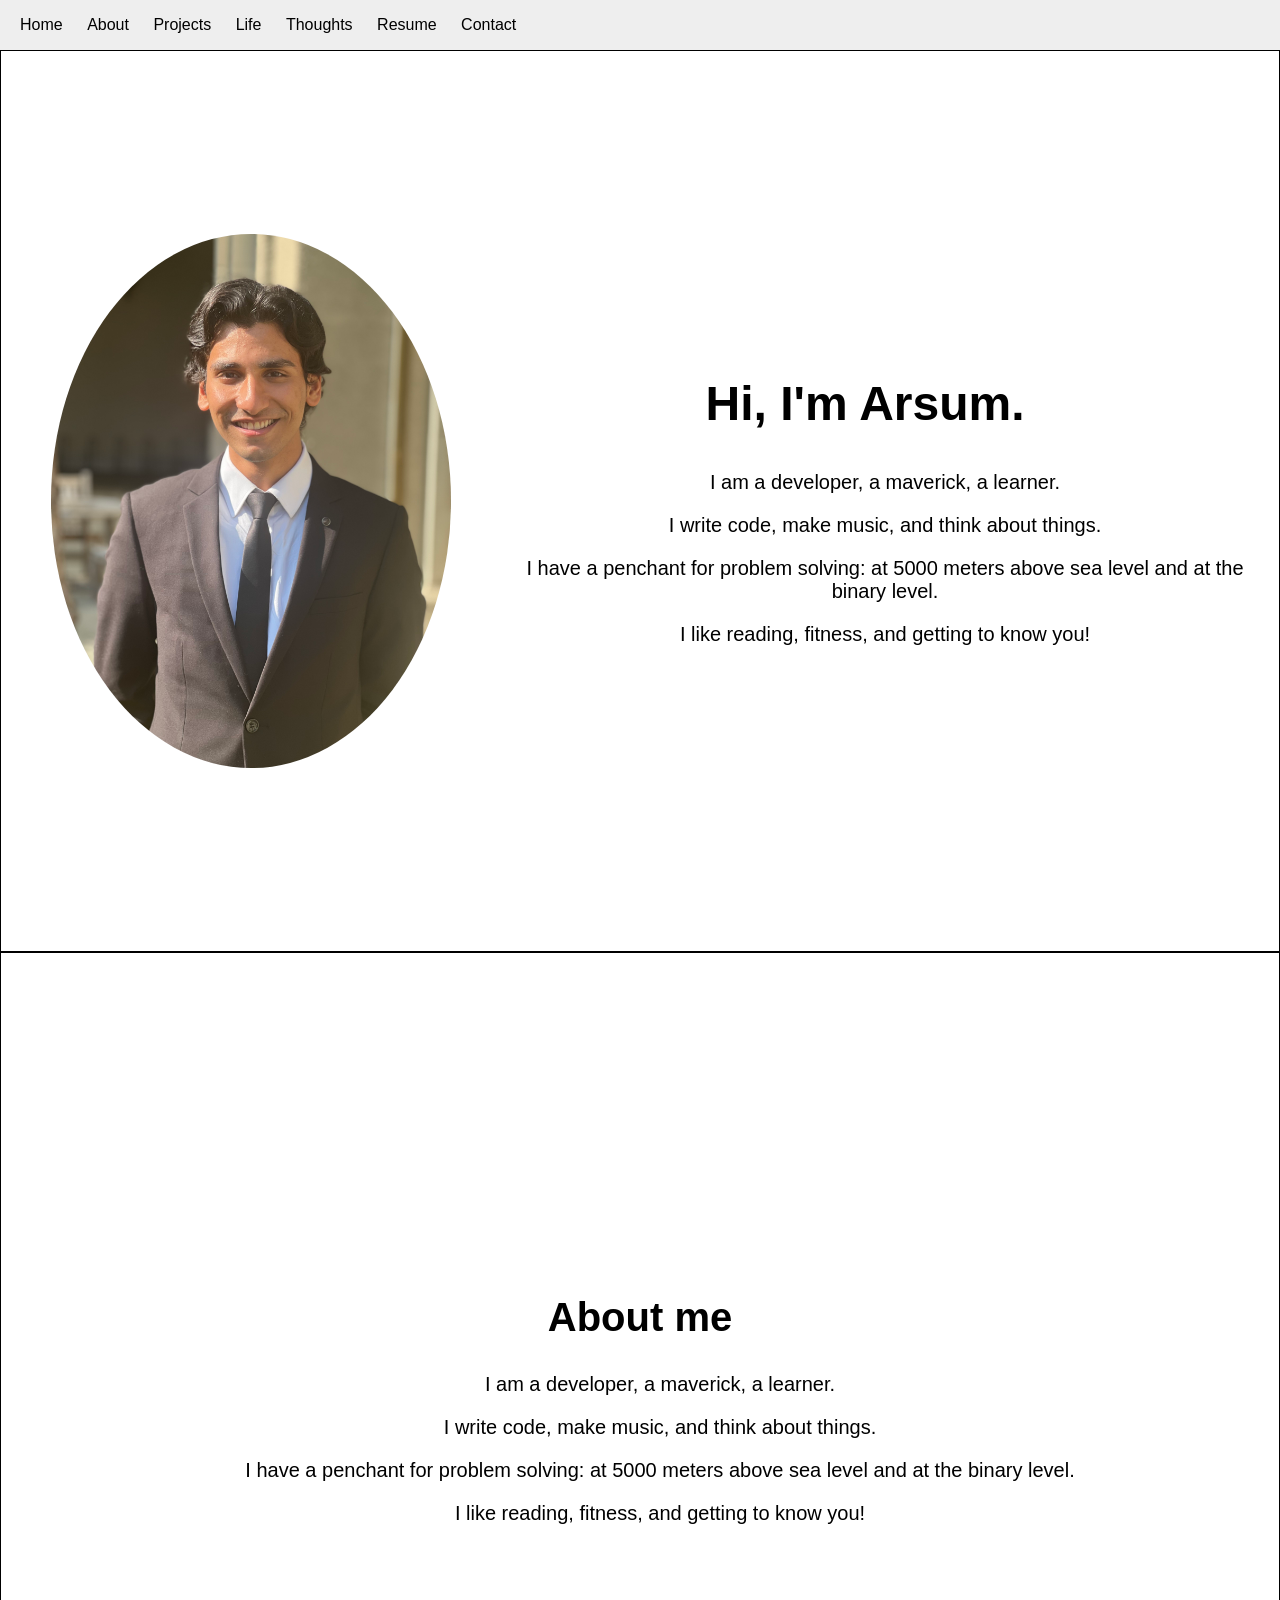
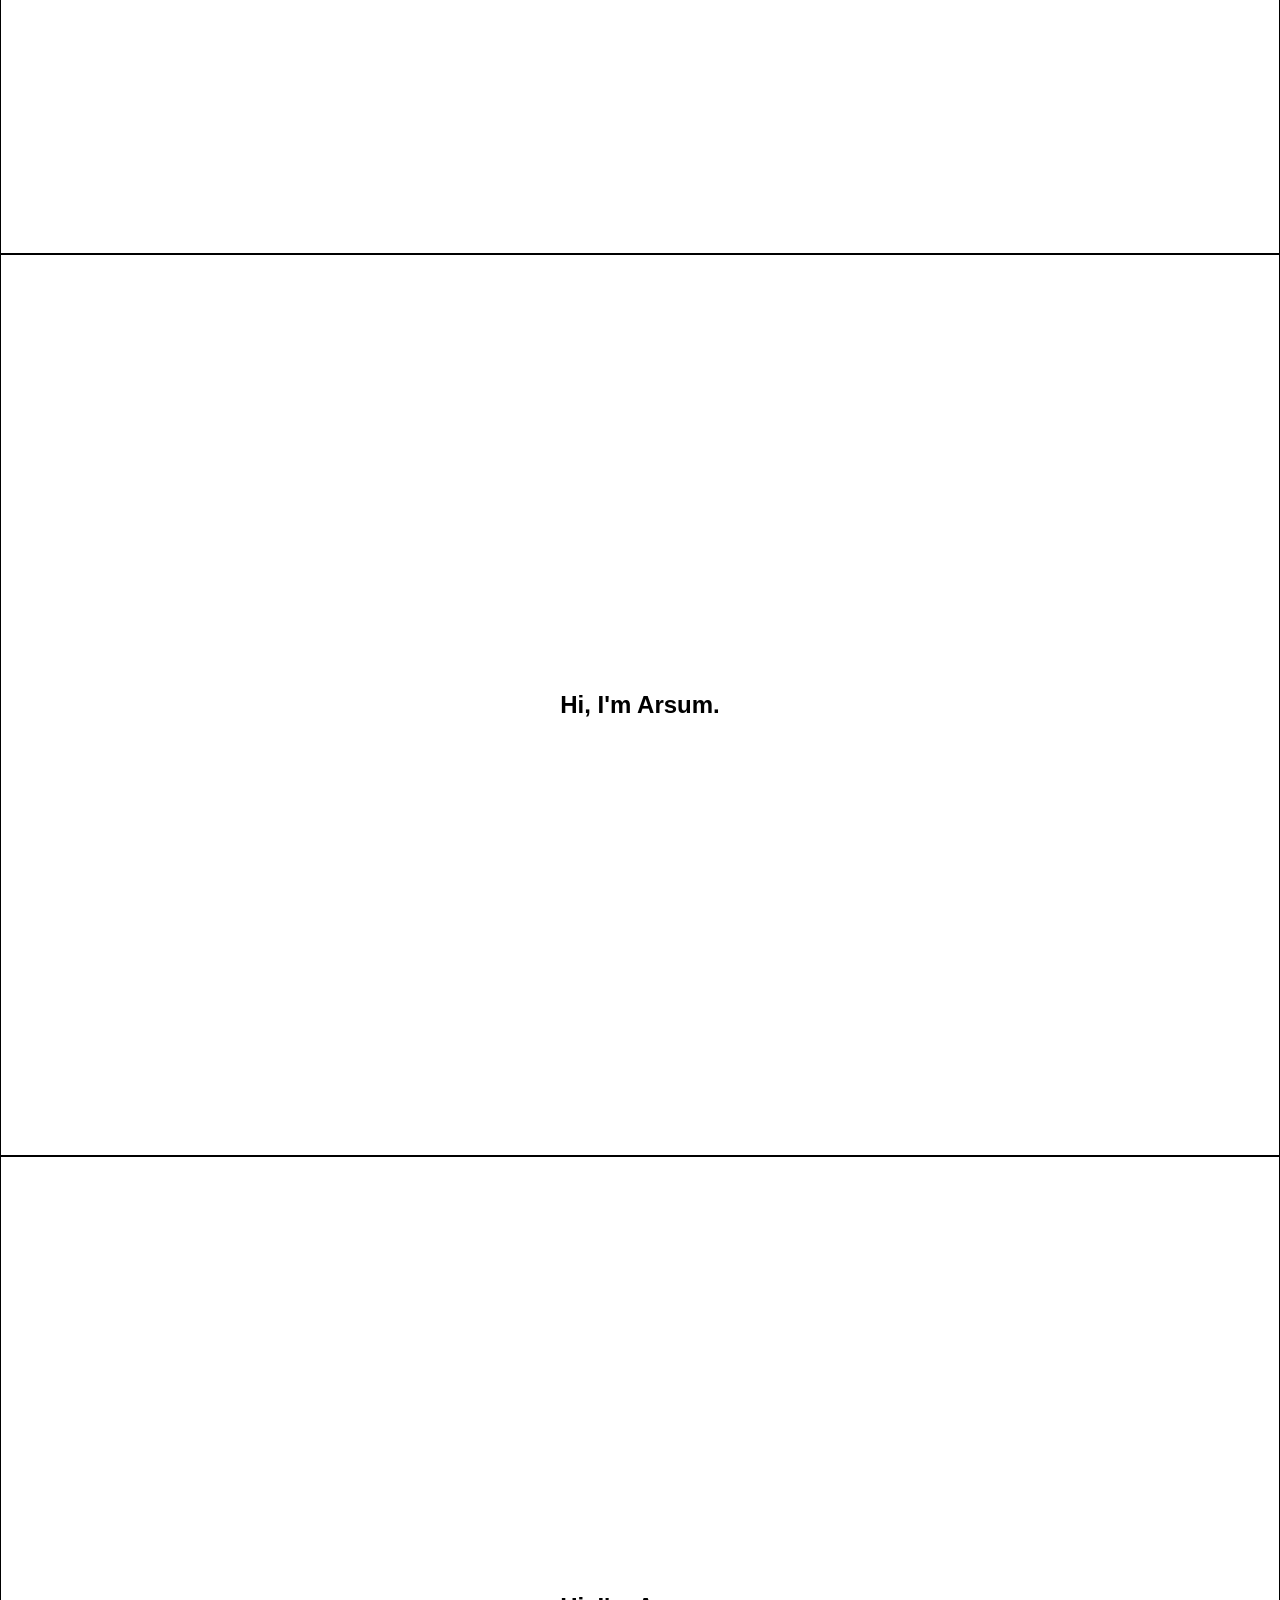
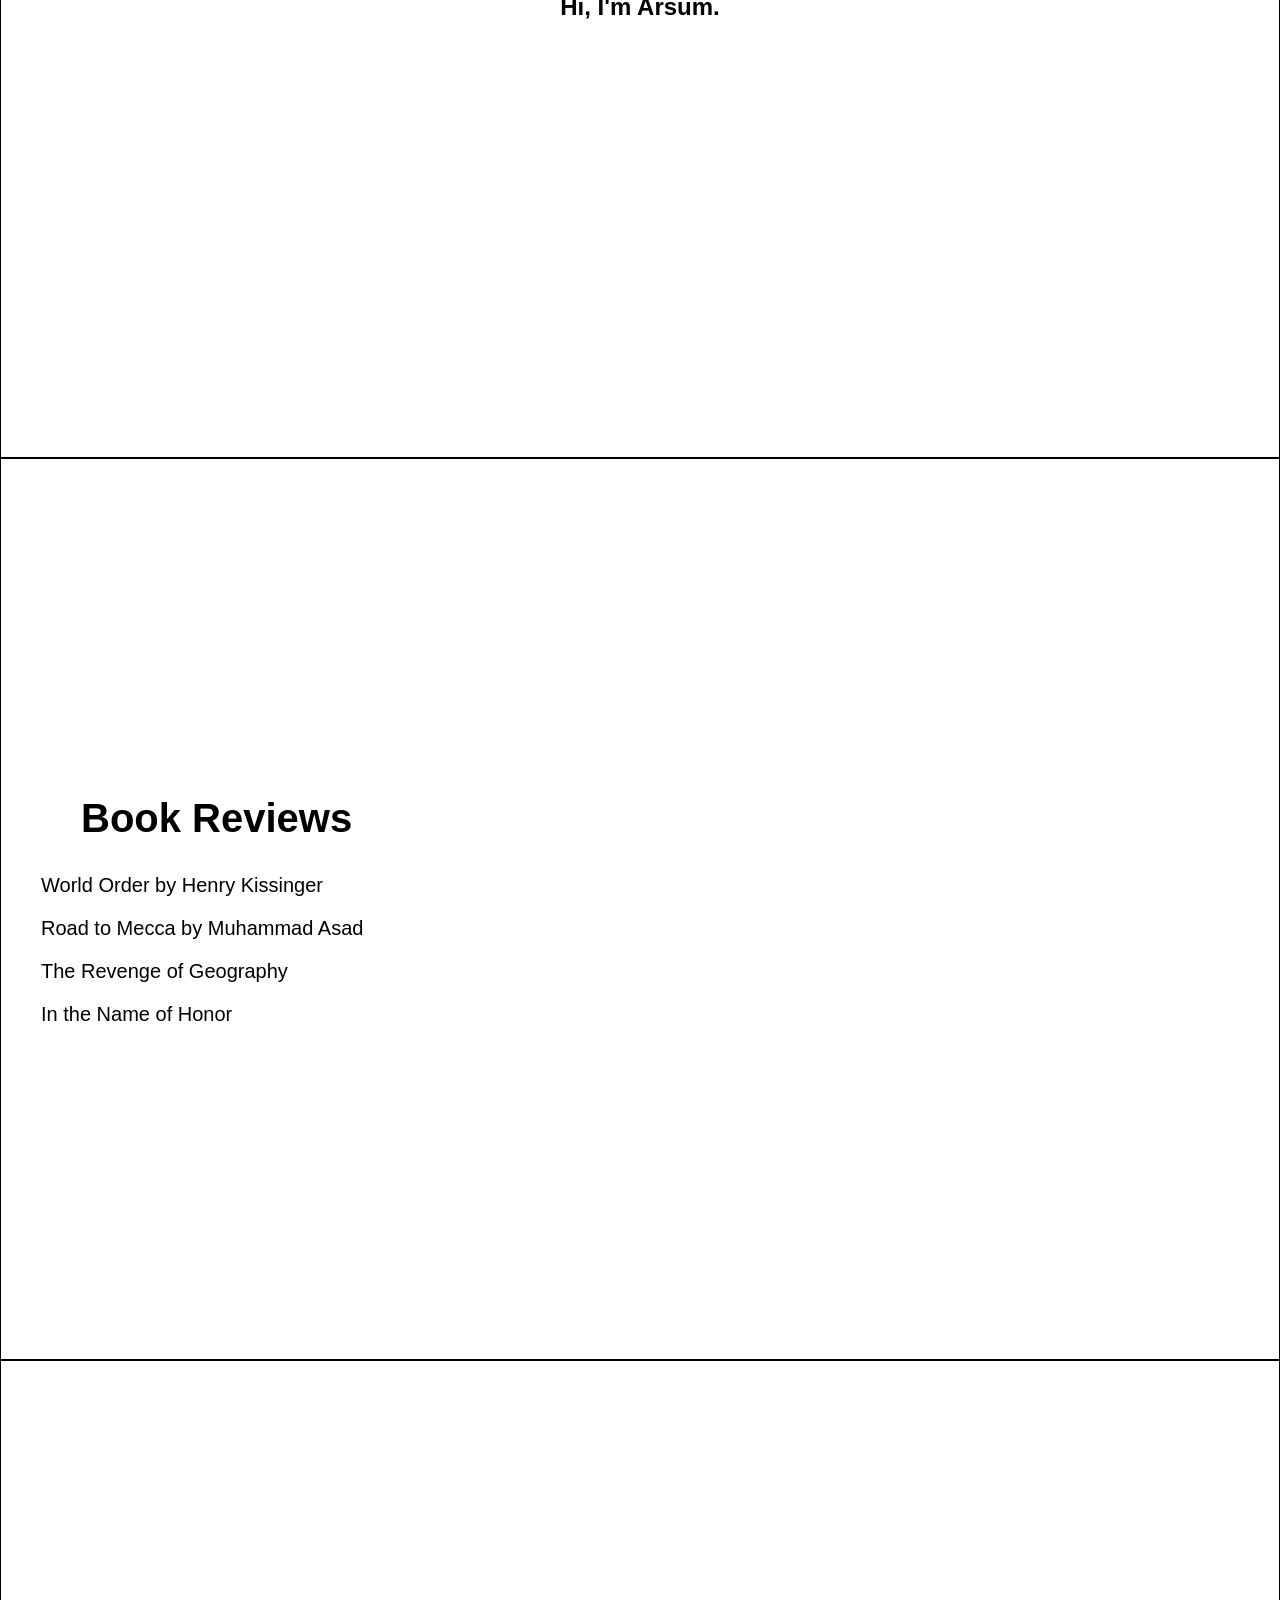
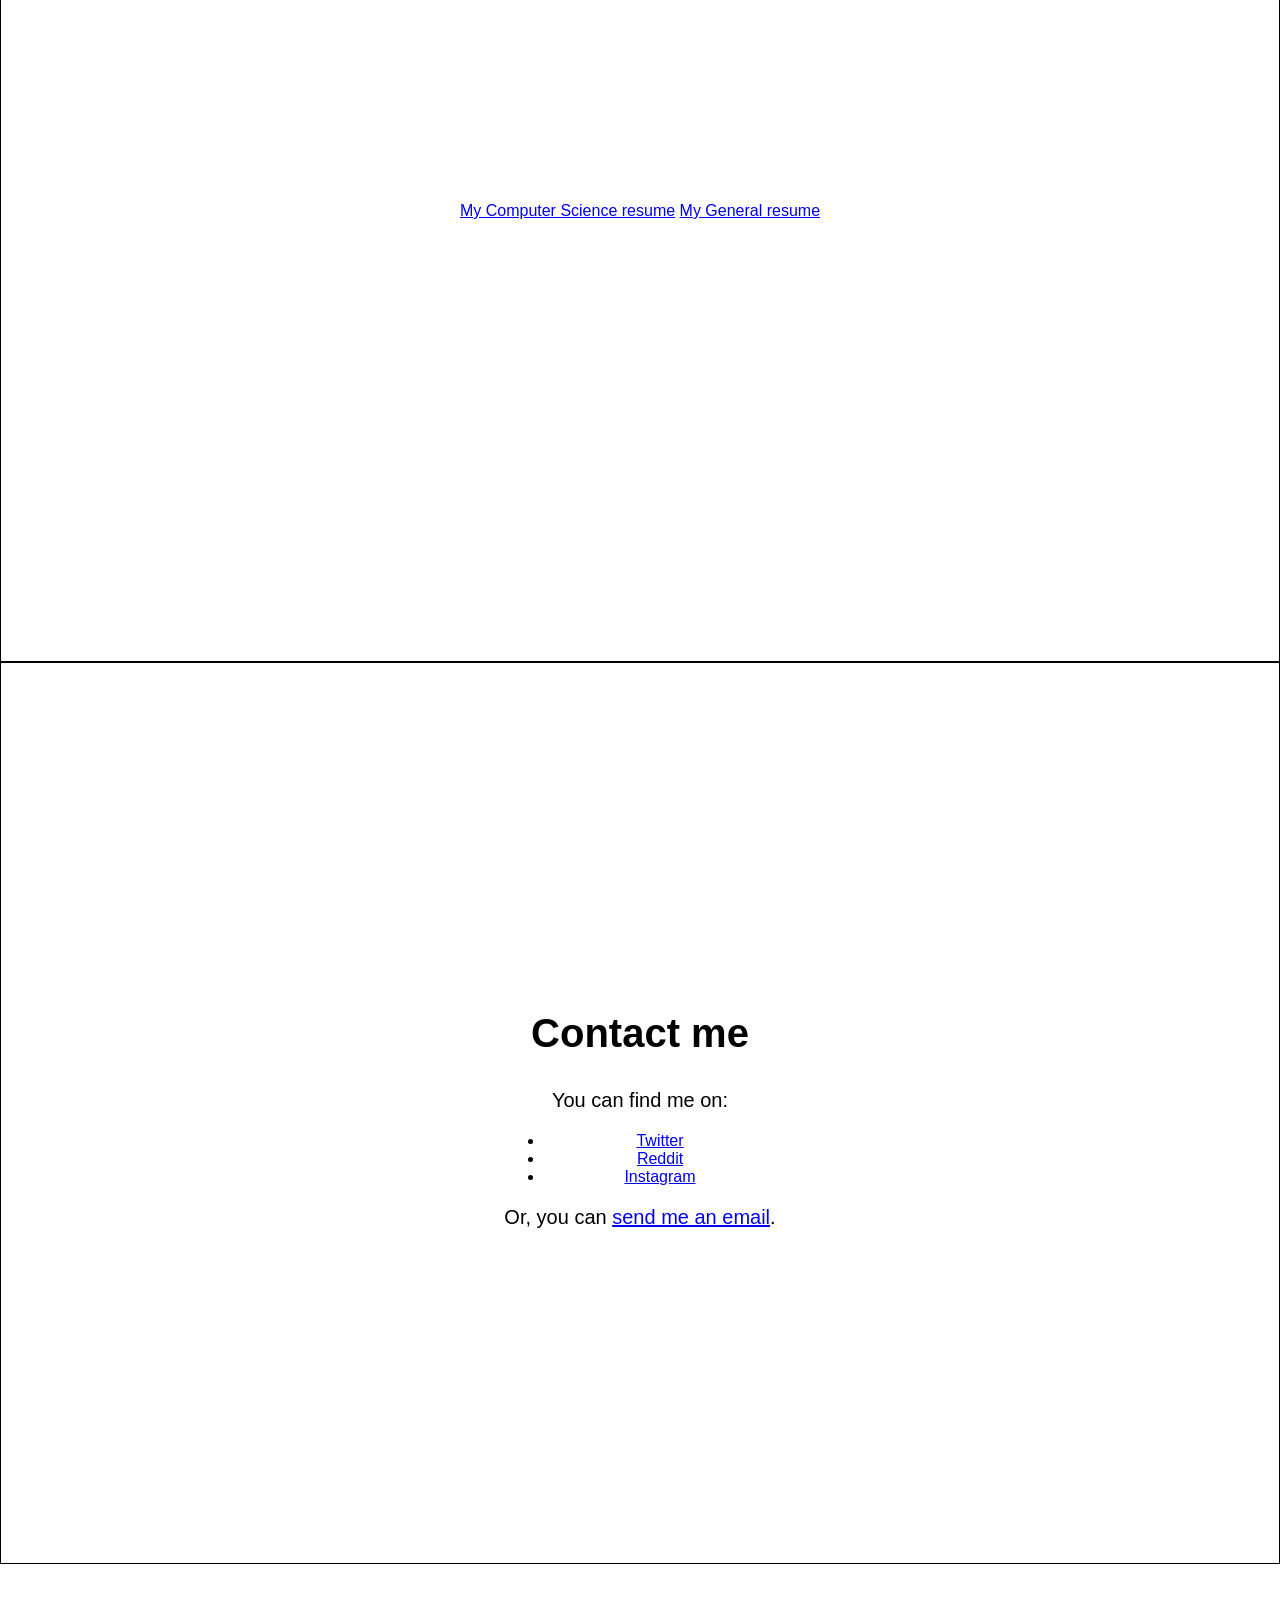
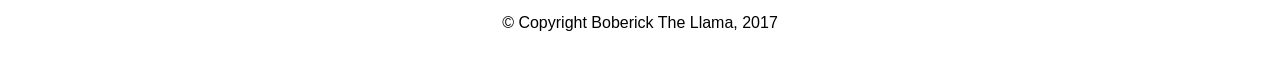
==== index.html @ d9d10584 "done" ====
<!DOCTYPE html>
<html>
    <head>
        <title>Boberick the llama</title>
        <link rel="stylesheet" href="style.css">
    </head>
    <body>
        <header>
            <nav>
                <ul>
                    <li><a href="#hero">Home</a></li>
                    <li><a href="#about">About</a></li>
                    <li><a href="#projects">Projects</a></li>
                    <li><a href="#life">Life</a></li>
                    <li><a href="#thoughts">Thoughts</a></li>
                    <li><a href="#resume">Resume</a></li>
                    <li><a href="#contact">Contact</a></li>
                </ul>
            </nav>
        </header>
        <main>
            <section id="hero">
                <div class="section-inner">
                    <div class="profile">
                        <img src="IMG_6877 copy.jpg" class="profile-img">
                        <div class="profile-text">
                            <h1>Hi, I'm Arsum.</h1>
                            <ul>
                                <p>I am a developer, a maverick, a learner.</p>
        
                                <p>I write code, make music, and think about things.</p>
        
                                <p>I have a penchant for problem solving: at 5000 meters above sea level and at the binary level.</p>
        
                                <p>I like reading, fitness, and getting to know you!</p>
        
                            </ul>
                        </div>
                    </div>
                </div>
            </section>
            

            <section id="about">
                <div class="section-inner">
                    <h2>About me</h2>      
                    <ul>
                        <p>I am a developer, a maverick, a learner.</p>

                        <p>I write code, make music, and think about things.</p>

                        <p>I have a penchant for problem solving: at 5000 meters above sea level and at the binary level.</p>

                        <p>I like reading, fitness, and getting to know you!</p>

                    </ul>
                </div>
            </section>

            <section id="projects">
                <div class="section-inner">
                    <h1>Hi, I'm Arsum.</h1>
                </div>
            </section>

            <section id="life">
                <div class="section-inner">
                    <h1>Hi, I'm Arsum.</h1>
                </div>
            </section>

            <section id="thoughts">
                <div class="section-inner">
                    <h2>Book Reviews</h2>
                    <ul class="book-list">
                        <p>World Order by Henry Kissinger</p>
                        <p>Road to Mecca by Muhammad Asad</p>
                        <p>The Revenge of Geography</p>
                        <p>In the Name of Honor</p>
                        <!-- Add more book titles as needed -->
                    </ul>
                </div>
            </section>

            <section id="resume">
                <div class="section-inner">
                    <a href="https://docs.google.com/document/d/1R3WJnj1jqhYHcn6t6udJGykRJguNNRACnP2el7Gvc6U/edit?usp=sharing" target="_blank">My Computer Science resume</a>
                    <a href="https://docs.google.com/document/d/1w5iG-TvGrIcGej3QGQGdek1OXutUhqRnFemX5EDMOSE/edit?usp=sharing" target="_blank">My General resume</a>
                </div>
            </section>

            <section id="contact">
                <div class="section-inner">
                    <h2>Contact me</h2>
                    <p>You can find me on:</p>
                    <ul>
                        <li><a href="https://twitter.com/llama">Twitter</a></li>
                        <li><a href="https://www.reddit.com/user/llama">Reddit</a></li>
                        <li><a href="https://www.instagram.com/llamasporfavor/">Instagram</a></li>
                    </ul>
                    <p>Or, you can <a href="mailto:llama@codetheweb.blog">send me an email</a>.</p>
                </div>
            </section>
        </main>
        <footer>
            © Copyright Boberick The Llama, 2017
        </footer>
    </body>
</html>
---- style.css ----
body {
    margin: 0;
    margin-top: 50px;
    font-family: sans-serif; /* Add this line */
}

header {
    display: flex;
    position: fixed;
    top: 0;
    left: 0;
    right: 0;
    height: 50px;
    line-height: 50px;
    background-color: #eee;
}

header * {
    display: inline;
    height: 50px;
}

header ul {
    padding: 0;
}

header li {
    margin-left: 20px;
}

section {
    height: 100vh;
    border: 1px solid black;
    display: flex;
    justify-content: center;
    align-items: center;
    text-align: center;

    background-size: cover; /* Add this line */
    background-position: center center; /* Add this line */
    background-repeat: no-repeat; /* Add this line */
    background-attachment: fixed; /* Add this line */
}

#hero .profile {
    display: flex;
    align-items: center;
    justify-content: flex-start;
}

#hero .profile-img {
    width: 400px;
    border-radius: 50%;
    margin-right: 20px;
    margin-left: 50px;
}

#hero .profile-text {
    margin-right: 20px;
    flex: 1;
}

#hero h1 {
    font-size: 3em;
}

#thoughts {
    display: flex;
    align-items: top/left;
    align-items: top;
    justify-content: flex-start;
    text-align: left
    /* Existing styles for the "thoughts" section */
}

#thoughts h2 {
    margin-top: 20px;
    margin-left: 80px;
    font-size: 2.5em;
}

.book-list {
    text-align: left
}

.book-list p {
    font-size: 1.2em;
    margin-bottom: 10px;
    text-align: left
}


footer {
    text-align: center;
    padding: 50px;
}

section h2 {
    font-size: 2.5em;
}

section h3 {
    font-size: 1.5em;
}

header a {
    text-decoration: none;
    color: black;
}

.section-inner p {
    display: block;
    font-size: 20px;
  }  


#hero {
    background-image: linear-gradient(rgba(255,255,255,0.75),rgba(255,255,255,0.75)), url('https://codetheweb.blog/assets/img/posts/steps-to-creating-a-website/field.jpg');
}

#about {
    background-image: linear-gradient(rgba(255,255,255,0.75),rgba(255,255,255,0.75)), url('https://codetheweb.blog/assets/img/posts/steps-to-creating-a-website/beach.jpg');
}

#contact {
    background-image: linear-gradient(rgba(255,255,255,0.75),rgba(255,255,255,0.75)), url('https://codetheweb.blog/assets/img/posts/steps-to-creating-a-website/canyon.jpg');
}
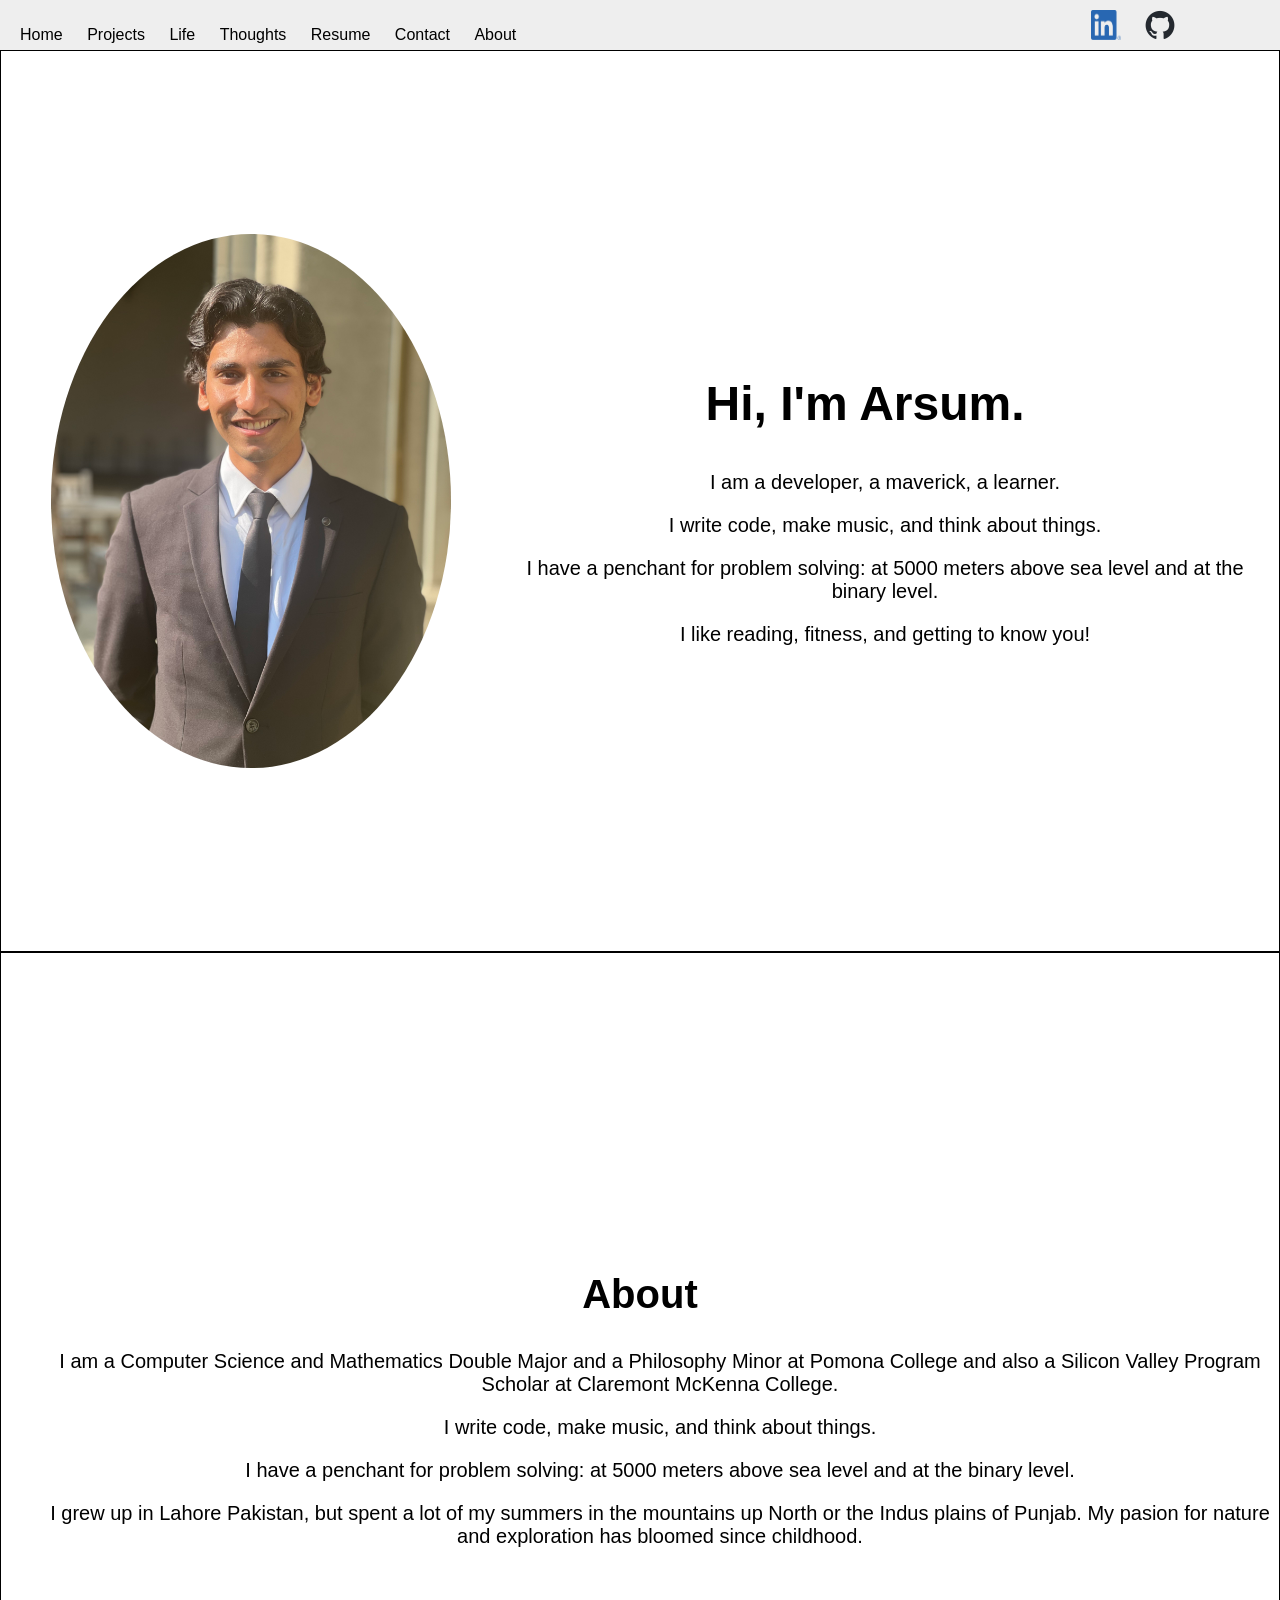
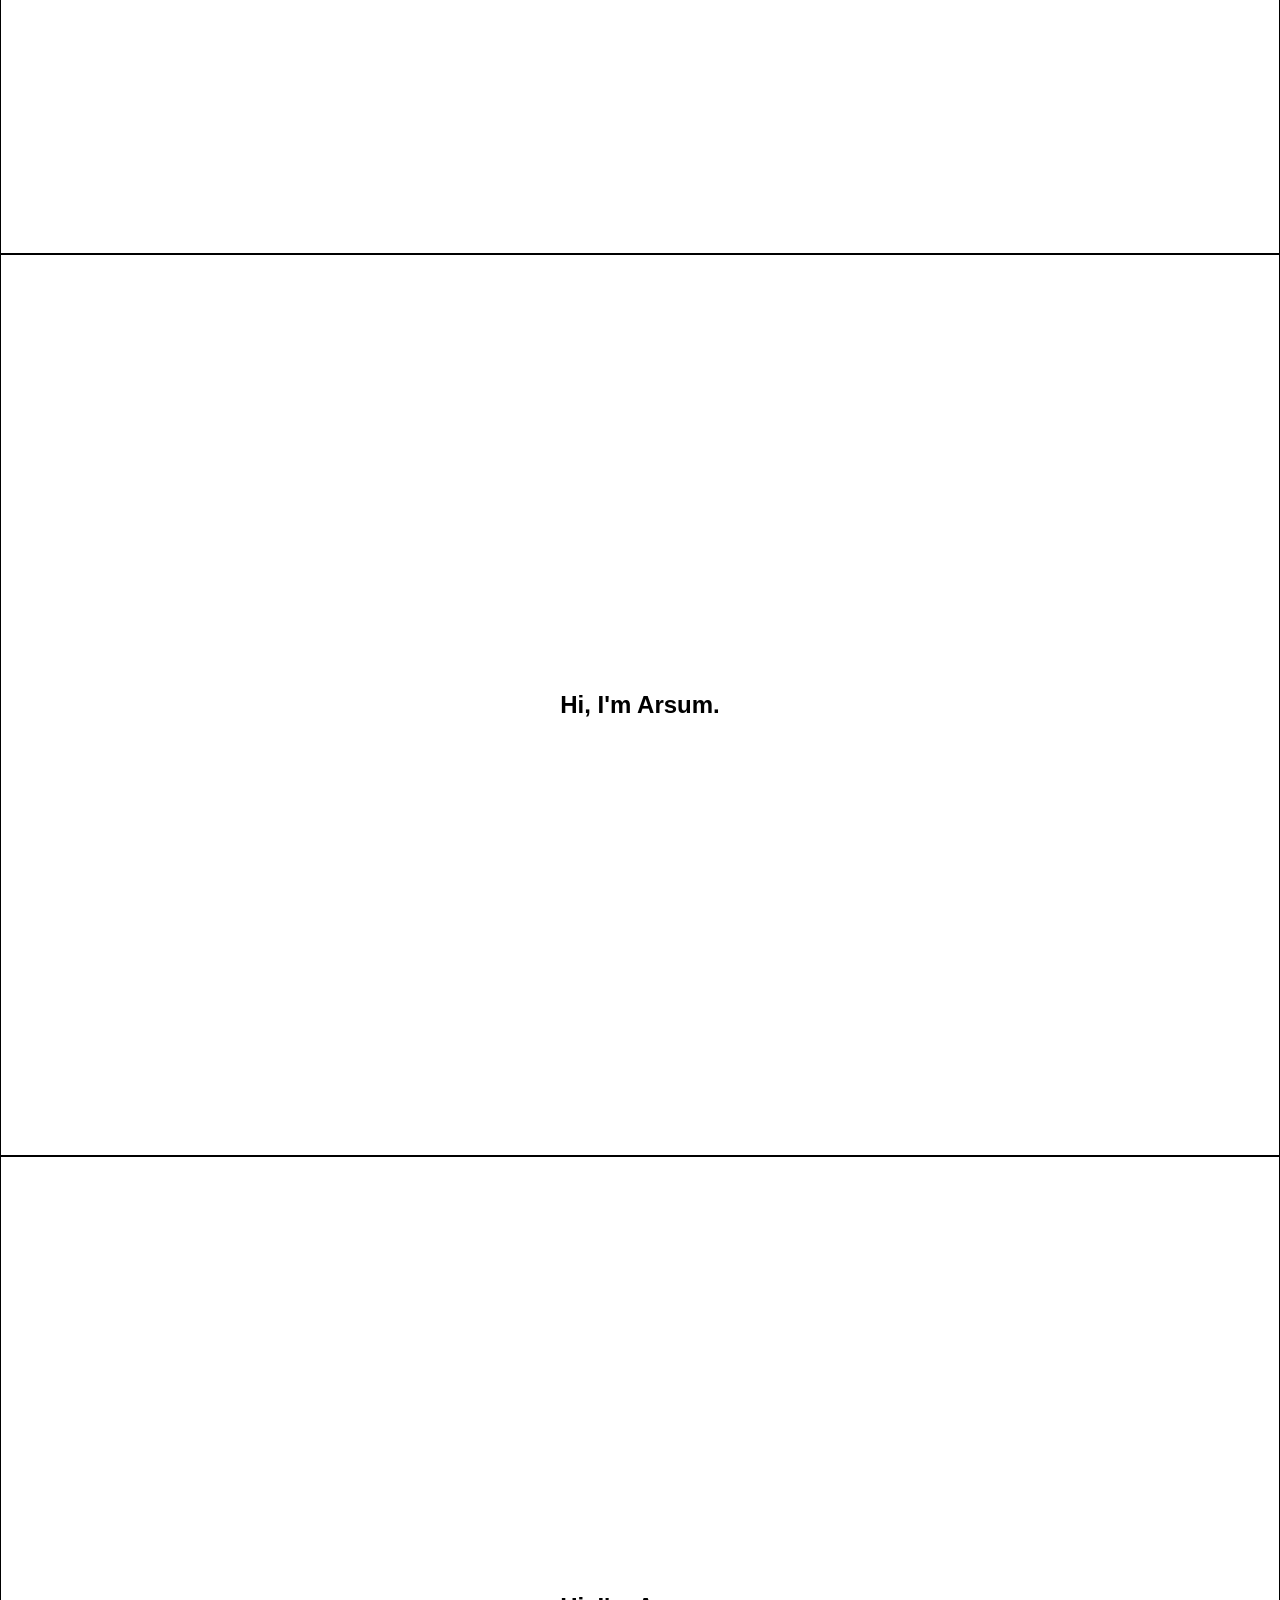
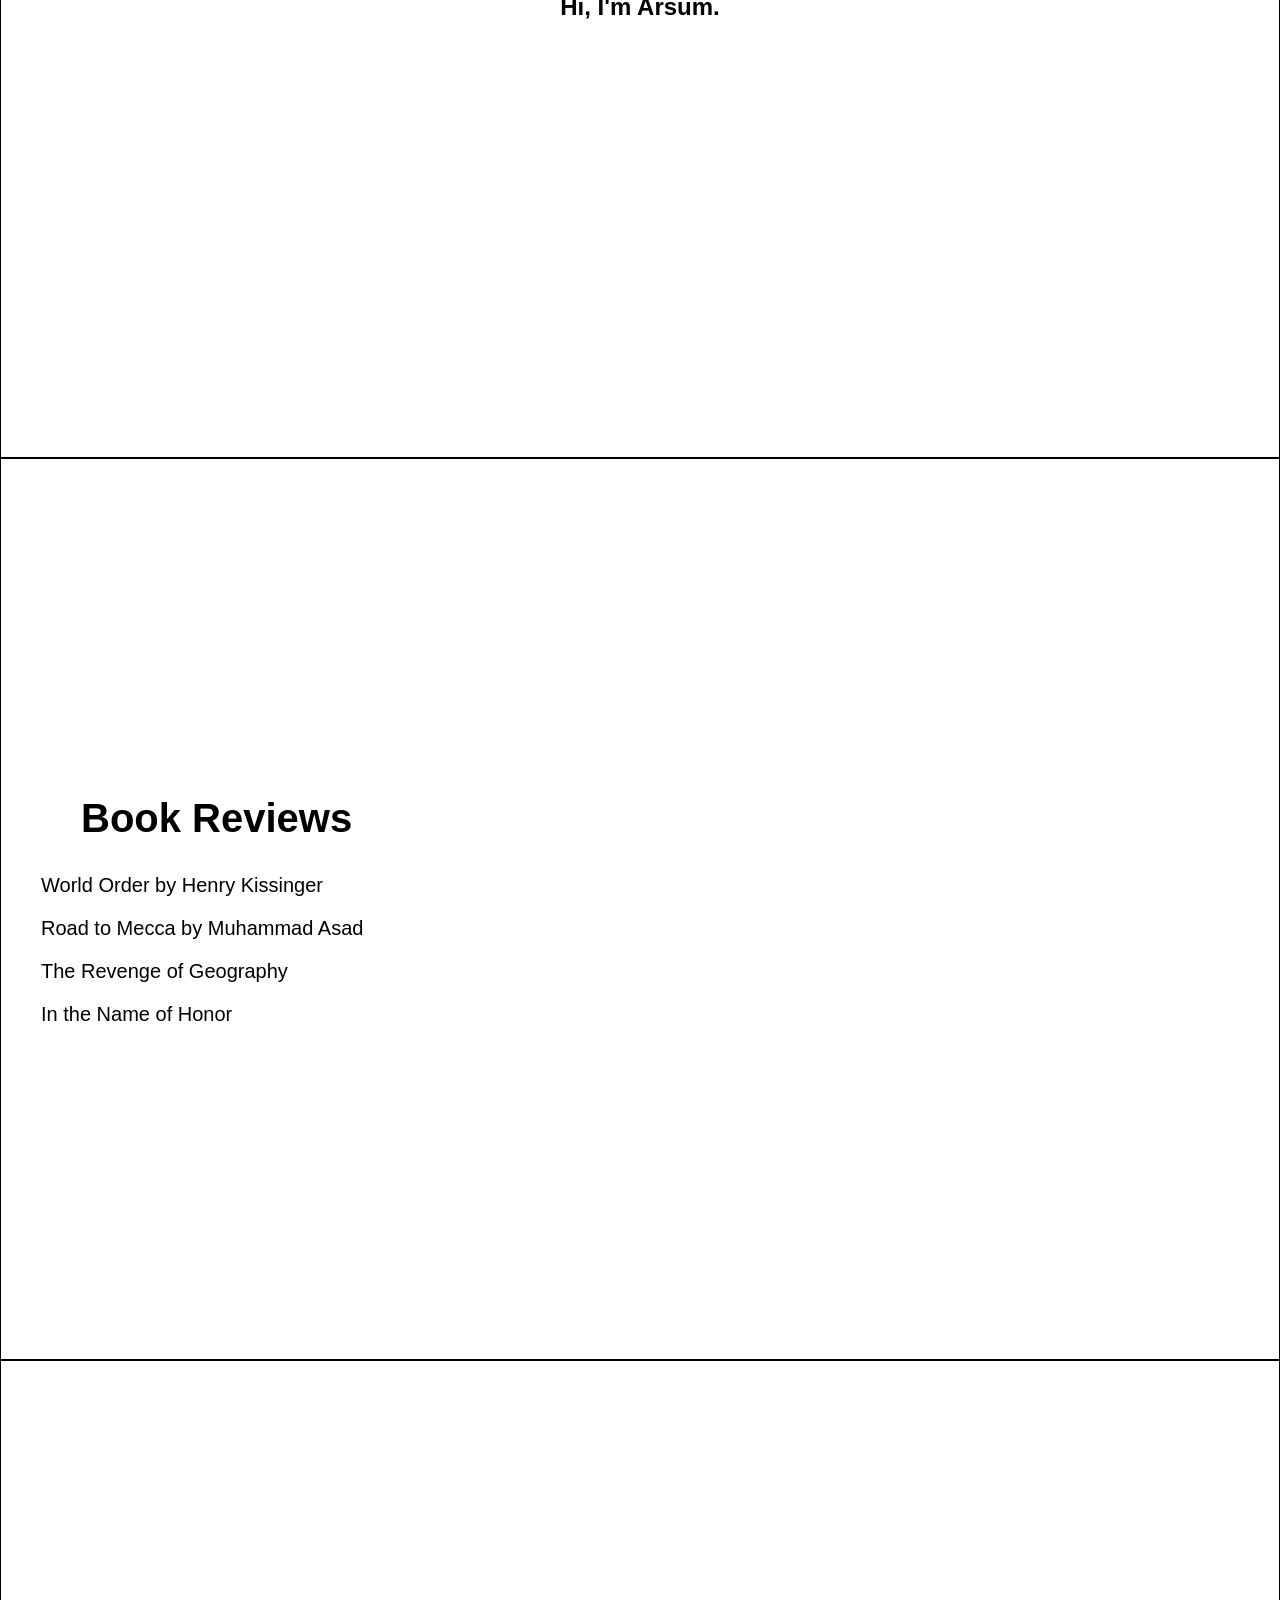
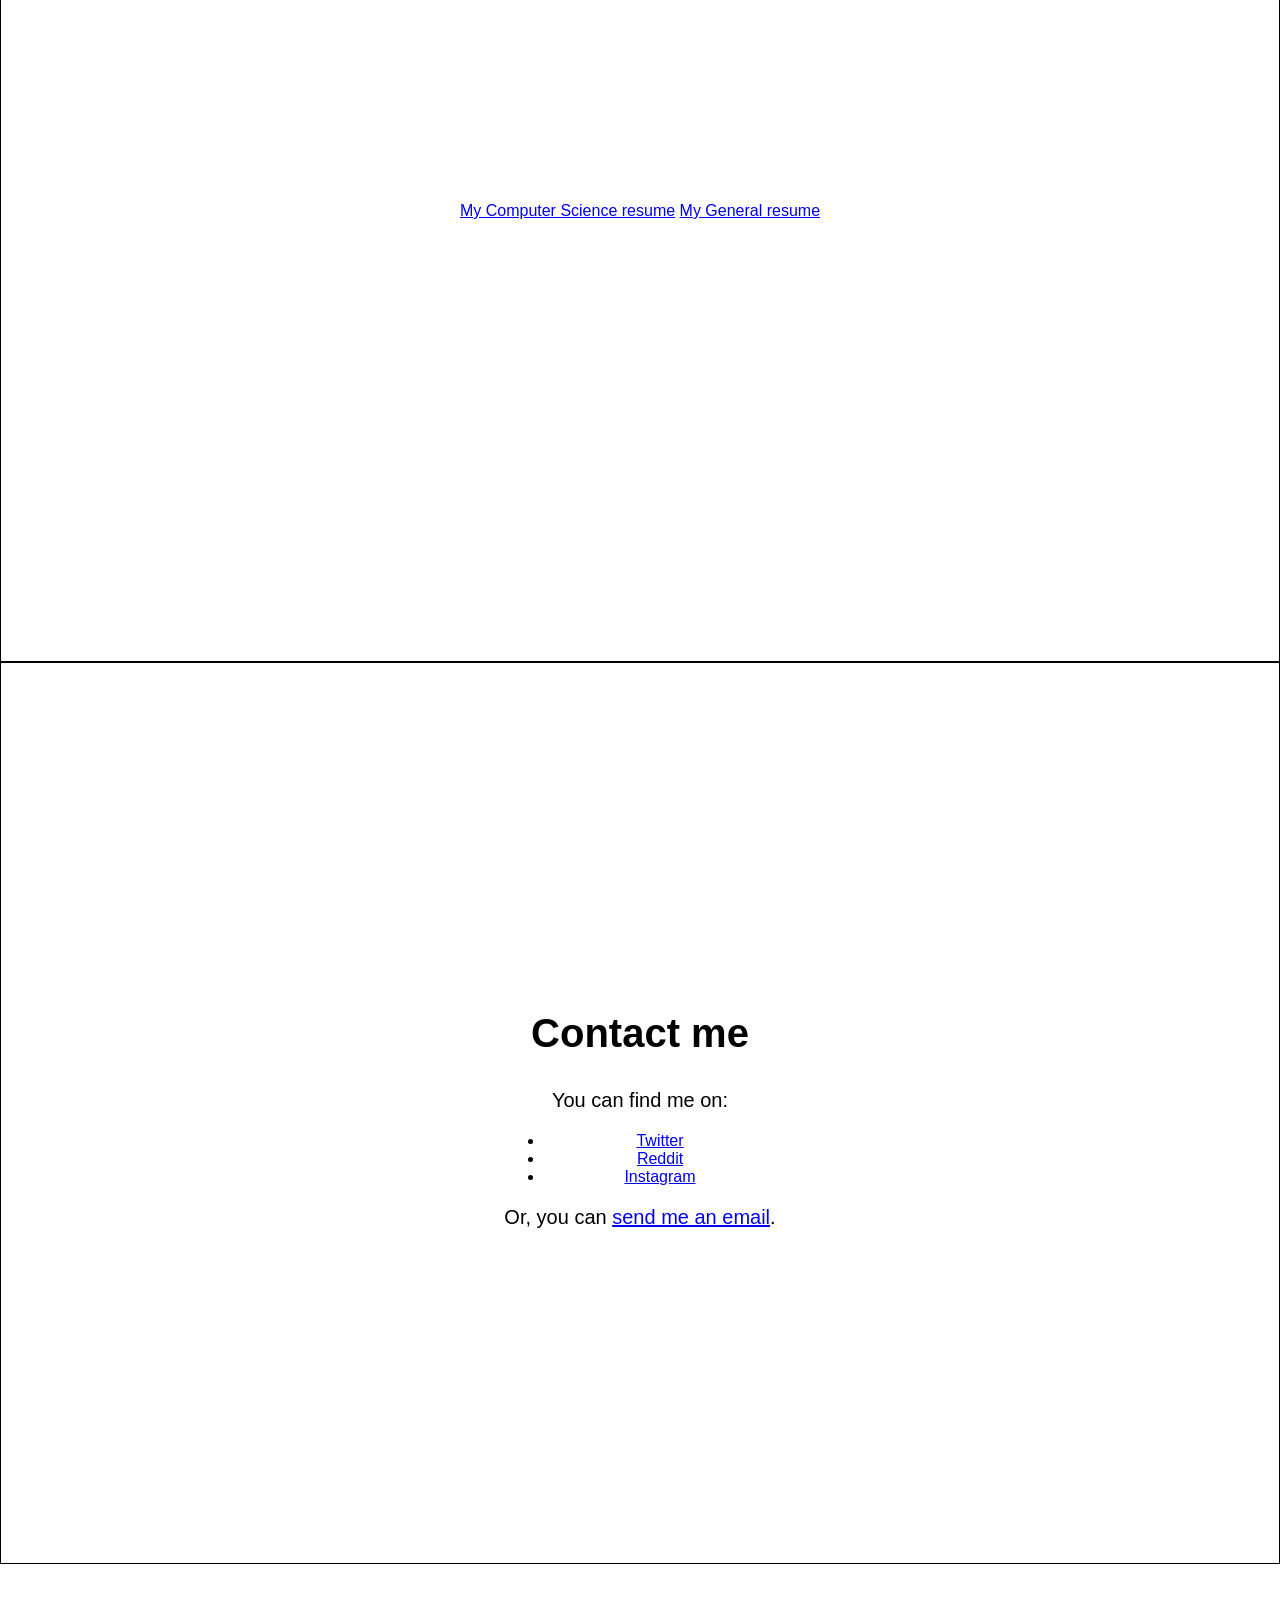
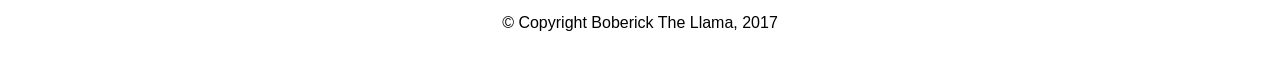
==== commit e402f828: "done" ====
--- a/index.html
+++ b/index.html
@@ -9,12 +9,18 @@
             <nav>
                 <ul>
                     <li><a href="#hero">Home</a></li>
-                    <li><a href="#about">About</a></li>
                     <li><a href="#projects">Projects</a></li>
                     <li><a href="#life">Life</a></li>
                     <li><a href="#thoughts">Thoughts</a></li>
                     <li><a href="#resume">Resume</a></li>
                     <li><a href="#contact">Contact</a></li>
+                    <li><a href="#about">About</a></li>
+                    <li><a href="https://www.linkedin.com/in/arsum/">
+                        <img src="LI-In-Bug.png" alt="LinkedIn" style="width:30px;height:30px; margin-left: 550px; margin-top: 10px">
+                      </a></li>
+                    <li><a href="https://github.com/AvidThinkerArsum">
+                        <img src="github-mark.png" alt="GitHub" style="width:30px;height:30px; margin-right: 10px;">
+                      </a></li>
                 </ul>
             </nav>
         </header>
@@ -43,15 +49,15 @@
 
             <section id="about">
                 <div class="section-inner">
-                    <h2>About me</h2>      
+                    <h2>About</h2>      
                     <ul>
-                        <p>I am a developer, a maverick, a learner.</p>
+                        <p>I am a Computer Science and Mathematics Double Major and a Philosophy Minor at Pomona College and also a Silicon Valley Program Scholar at Claremont McKenna College.</p>
 
                         <p>I write code, make music, and think about things.</p>
 
                         <p>I have a penchant for problem solving: at 5000 meters above sea level and at the binary level.</p>
 
-                        <p>I like reading, fitness, and getting to know you!</p>
+                        <p>I grew up in Lahore Pakistan, but spent a lot of my summers in the mountains up North or the Indus plains of Punjab. My pasion for nature and exploration has bloomed since childhood.</p>
 
                     </ul>
                 </div>
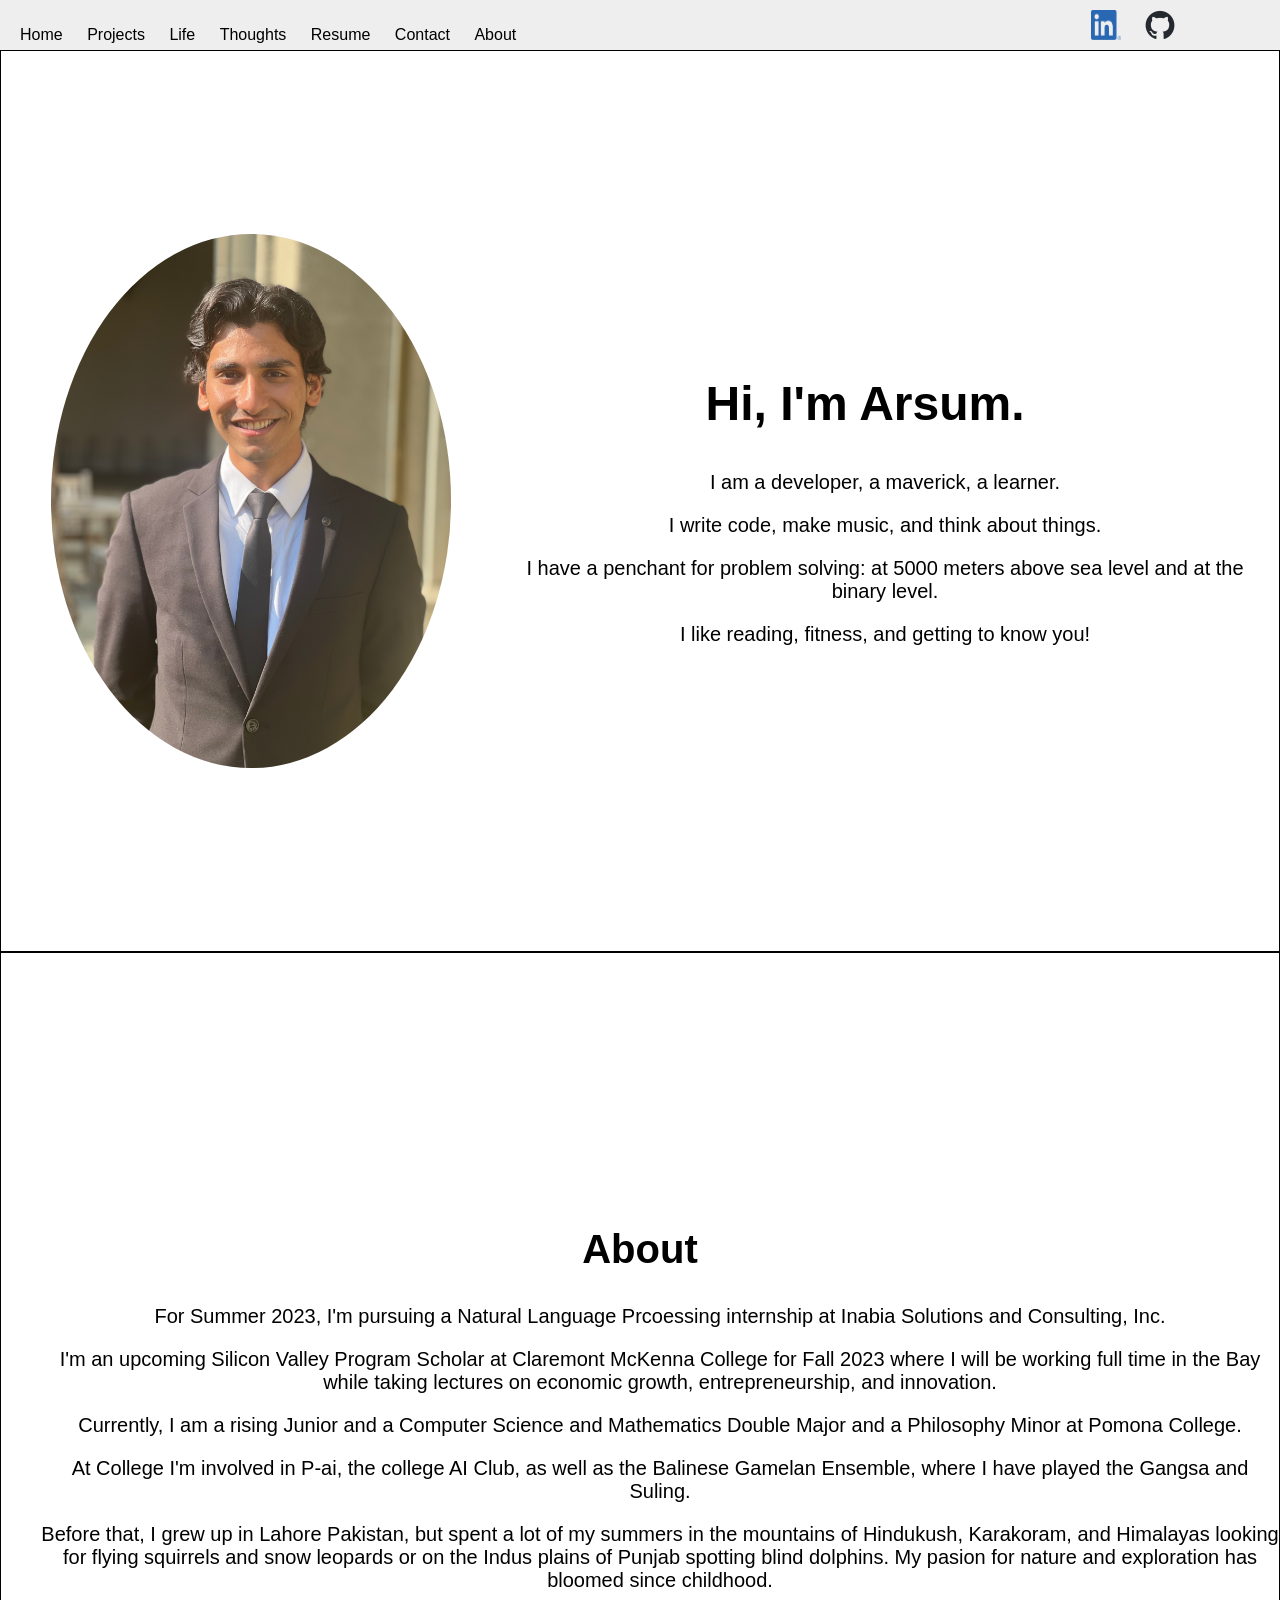
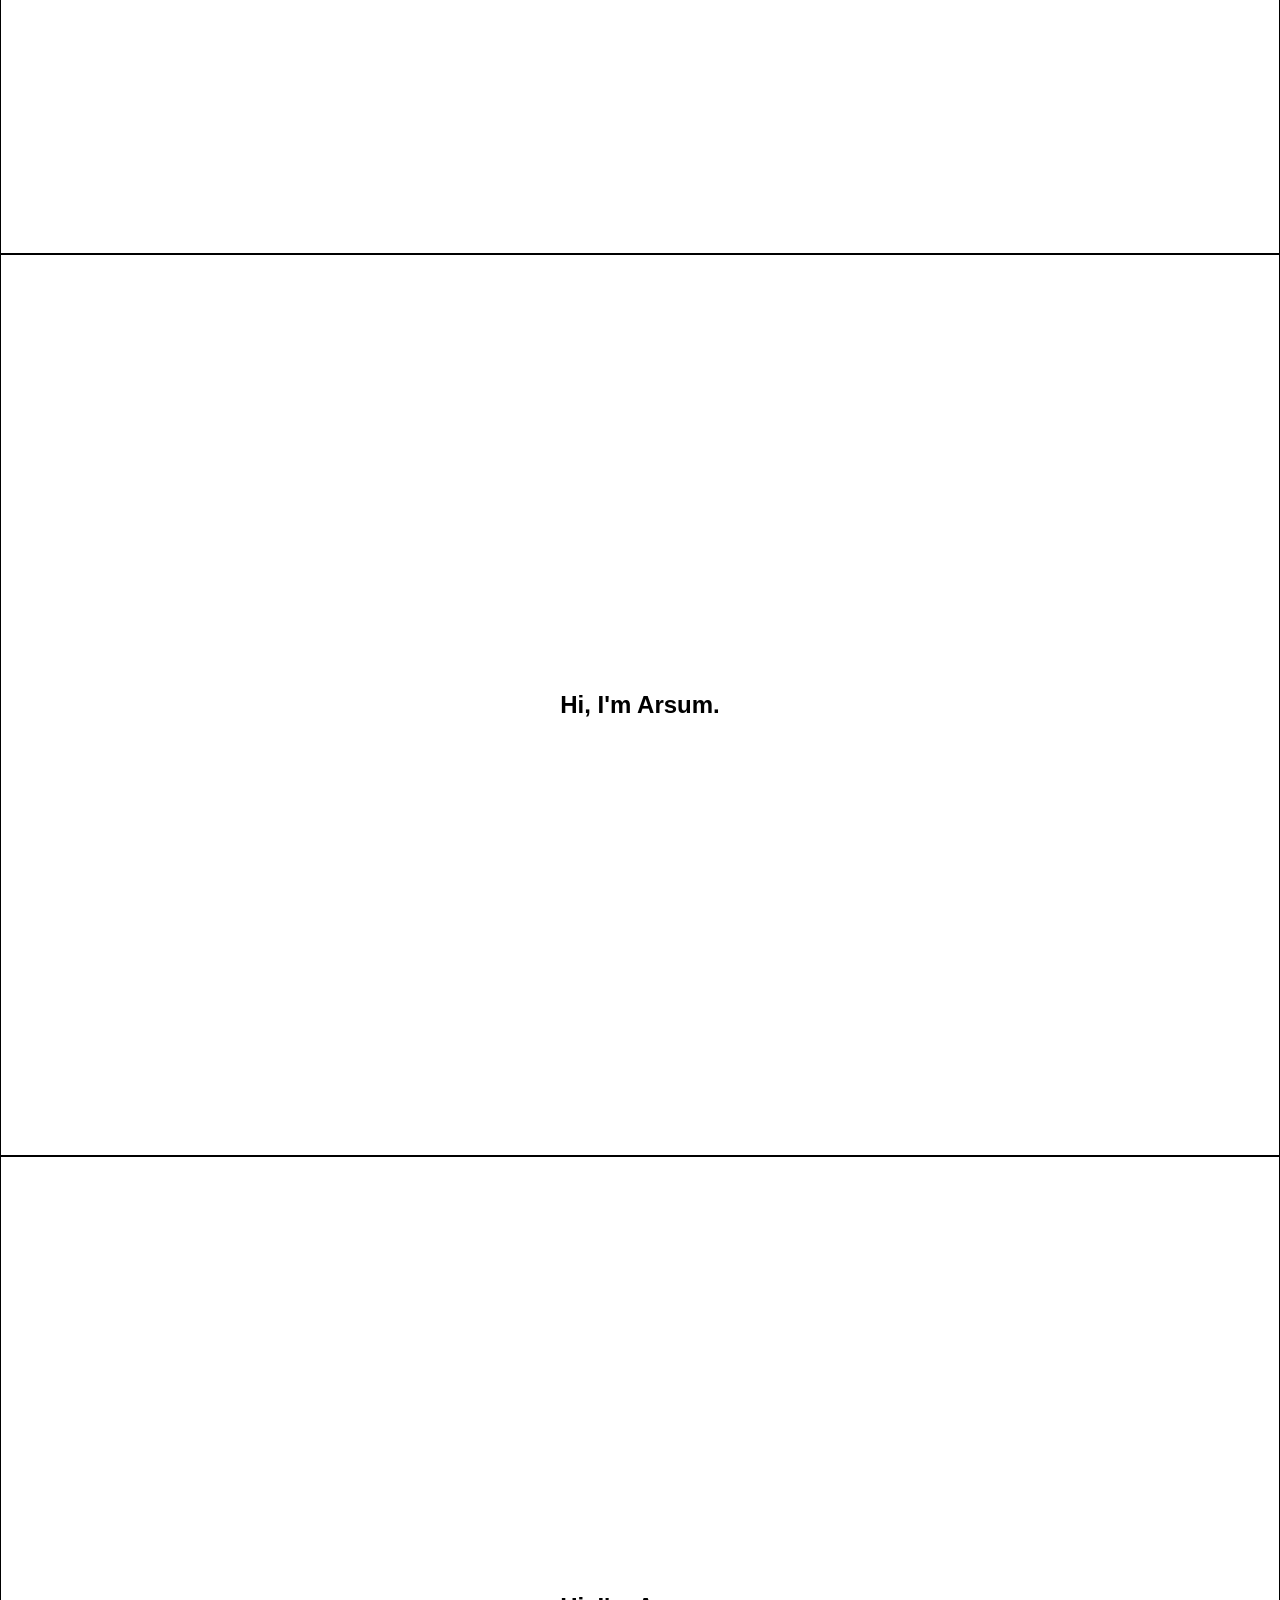
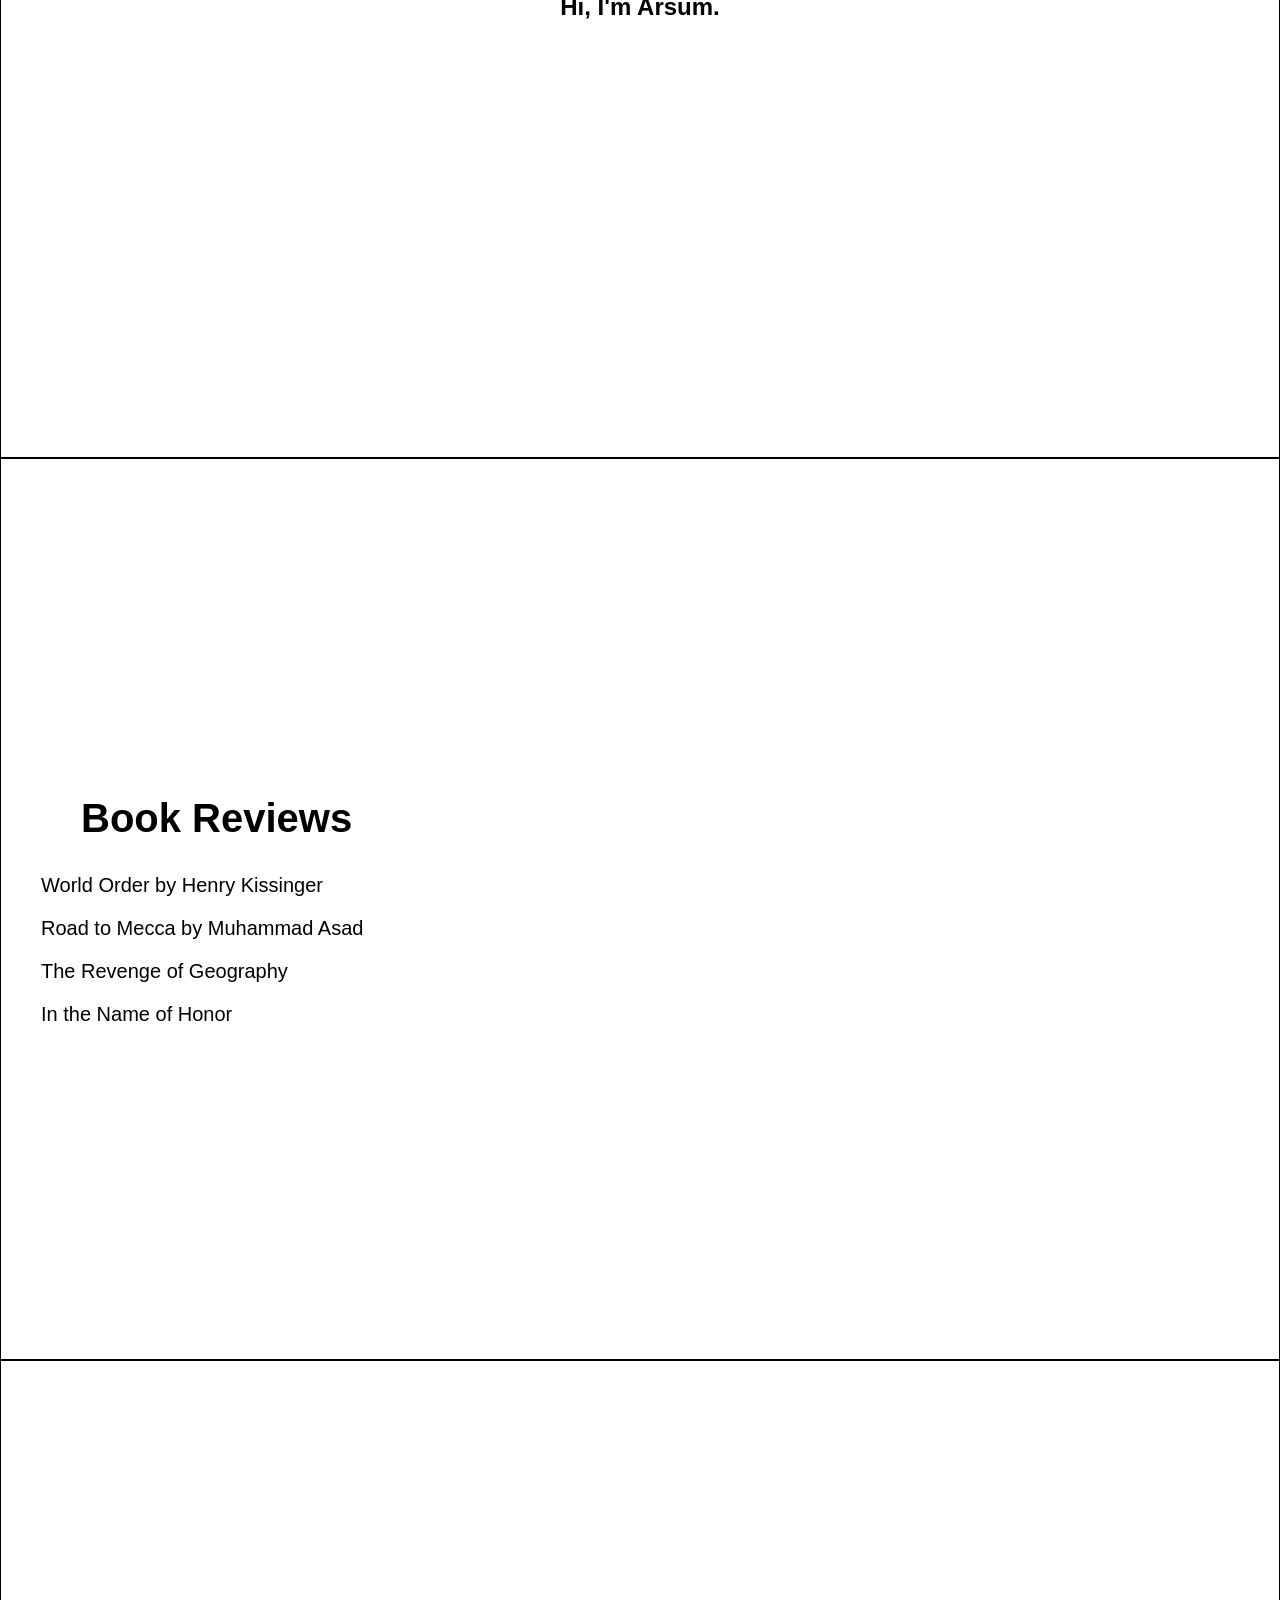
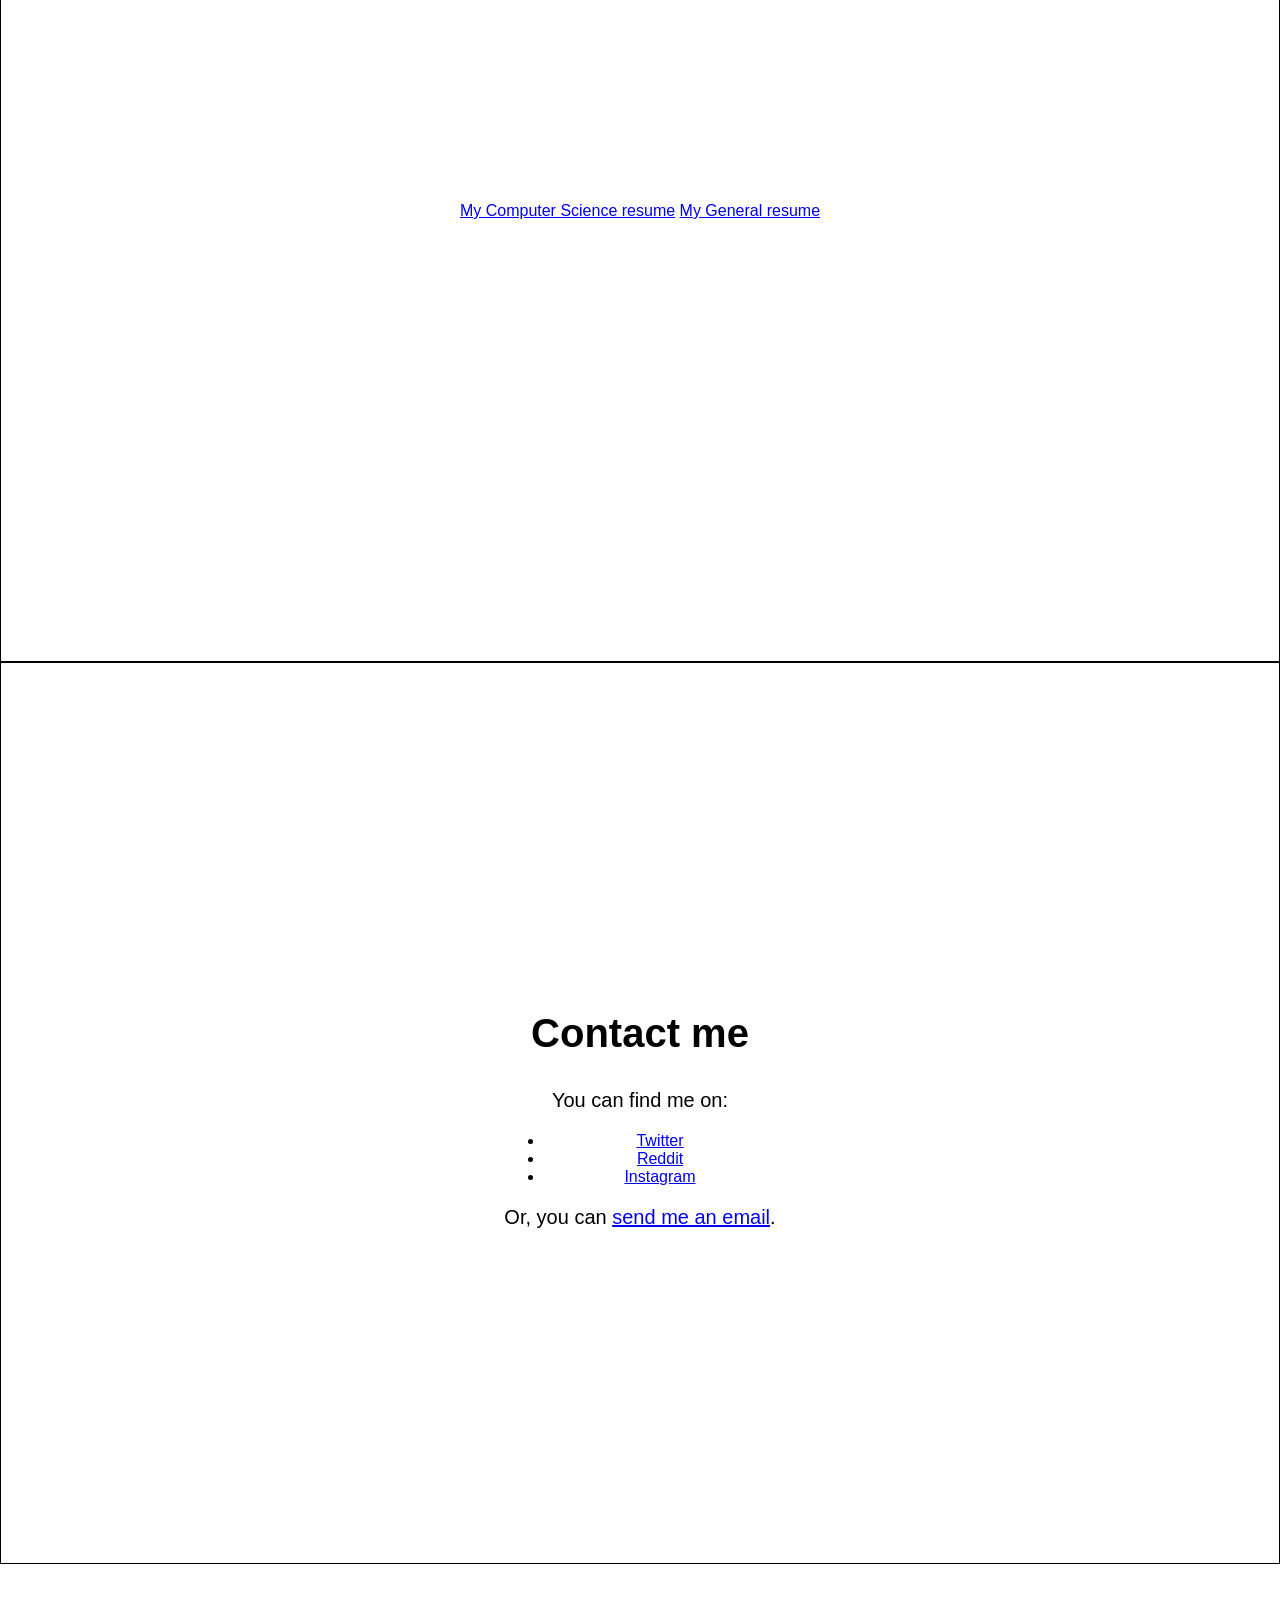
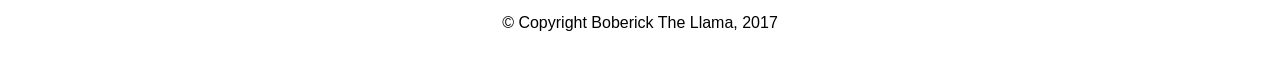
==== commit cd439c83: "done" ====
--- a/index.html
+++ b/index.html
@@ -51,13 +51,15 @@
                 <div class="section-inner">
                     <h2>About</h2>      
                     <ul>
-                        <p>I am a Computer Science and Mathematics Double Major and a Philosophy Minor at Pomona College and also a Silicon Valley Program Scholar at Claremont McKenna College.</p>
+                        <p>For Summer 2023, I'm pursuing a Natural Language Prcoessing internship at Inabia Solutions and Consulting, Inc.</p>
 
-                        <p>I write code, make music, and think about things.</p>
+                        <p>I'm an upcoming Silicon Valley Program Scholar at Claremont McKenna College for Fall 2023 where I will be working full time in the Bay while taking lectures on economic growth, entrepreneurship, and innovation.</p>
 
-                        <p>I have a penchant for problem solving: at 5000 meters above sea level and at the binary level.</p>
+                        <p>Currently, I am a rising Junior and a Computer Science and Mathematics Double Major and a Philosophy Minor at Pomona College.</p>
 
-                        <p>I grew up in Lahore Pakistan, but spent a lot of my summers in the mountains up North or the Indus plains of Punjab. My pasion for nature and exploration has bloomed since childhood.</p>
+                        <p>At College I'm involved in P-ai, the college AI Club, as well as the Balinese Gamelan Ensemble, where I have played the Gangsa and Suling.</p>
+
+                        <p>Before that, I grew up in Lahore Pakistan, but spent a lot of my summers in the mountains of Hindukush, Karakoram, and Himalayas looking for flying squirrels and snow leopards or on the Indus plains of Punjab spotting blind dolphins. My pasion for nature and exploration has bloomed since childhood.</p>
 
                     </ul>
                 </div>
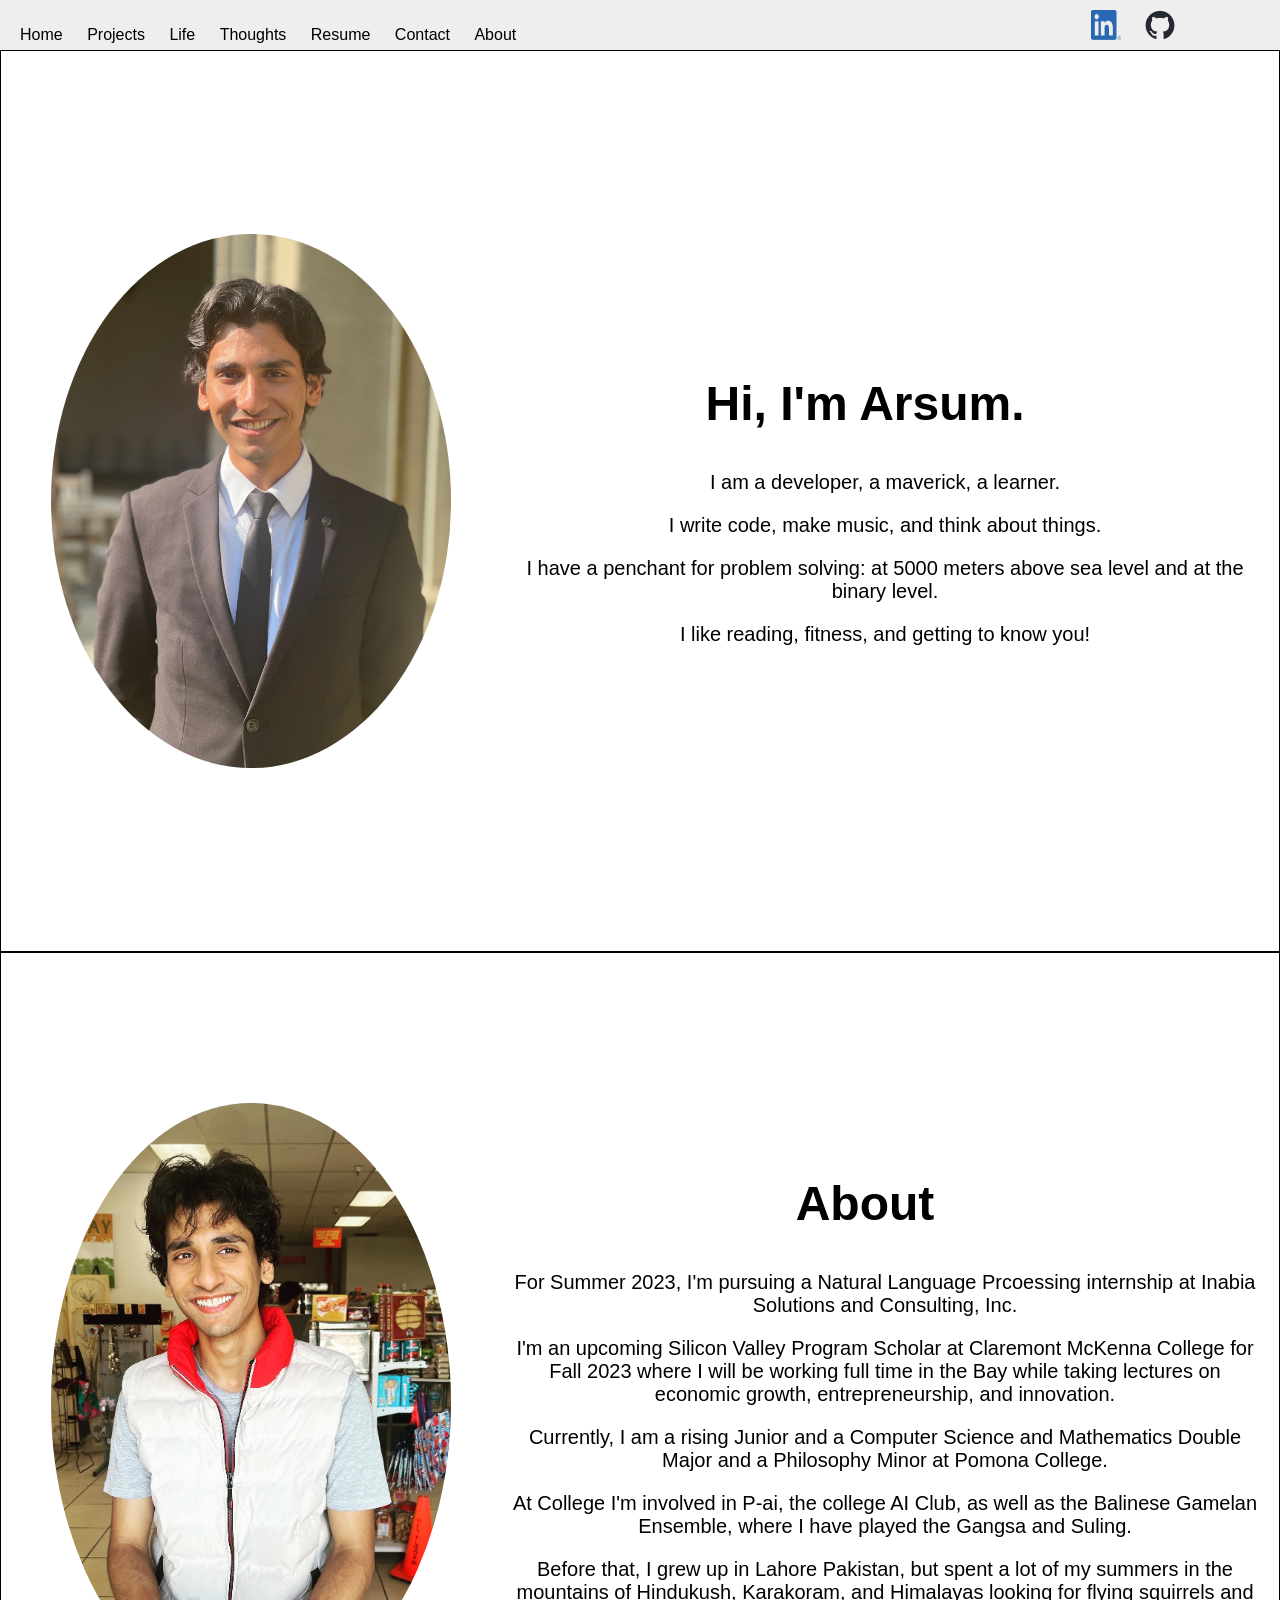
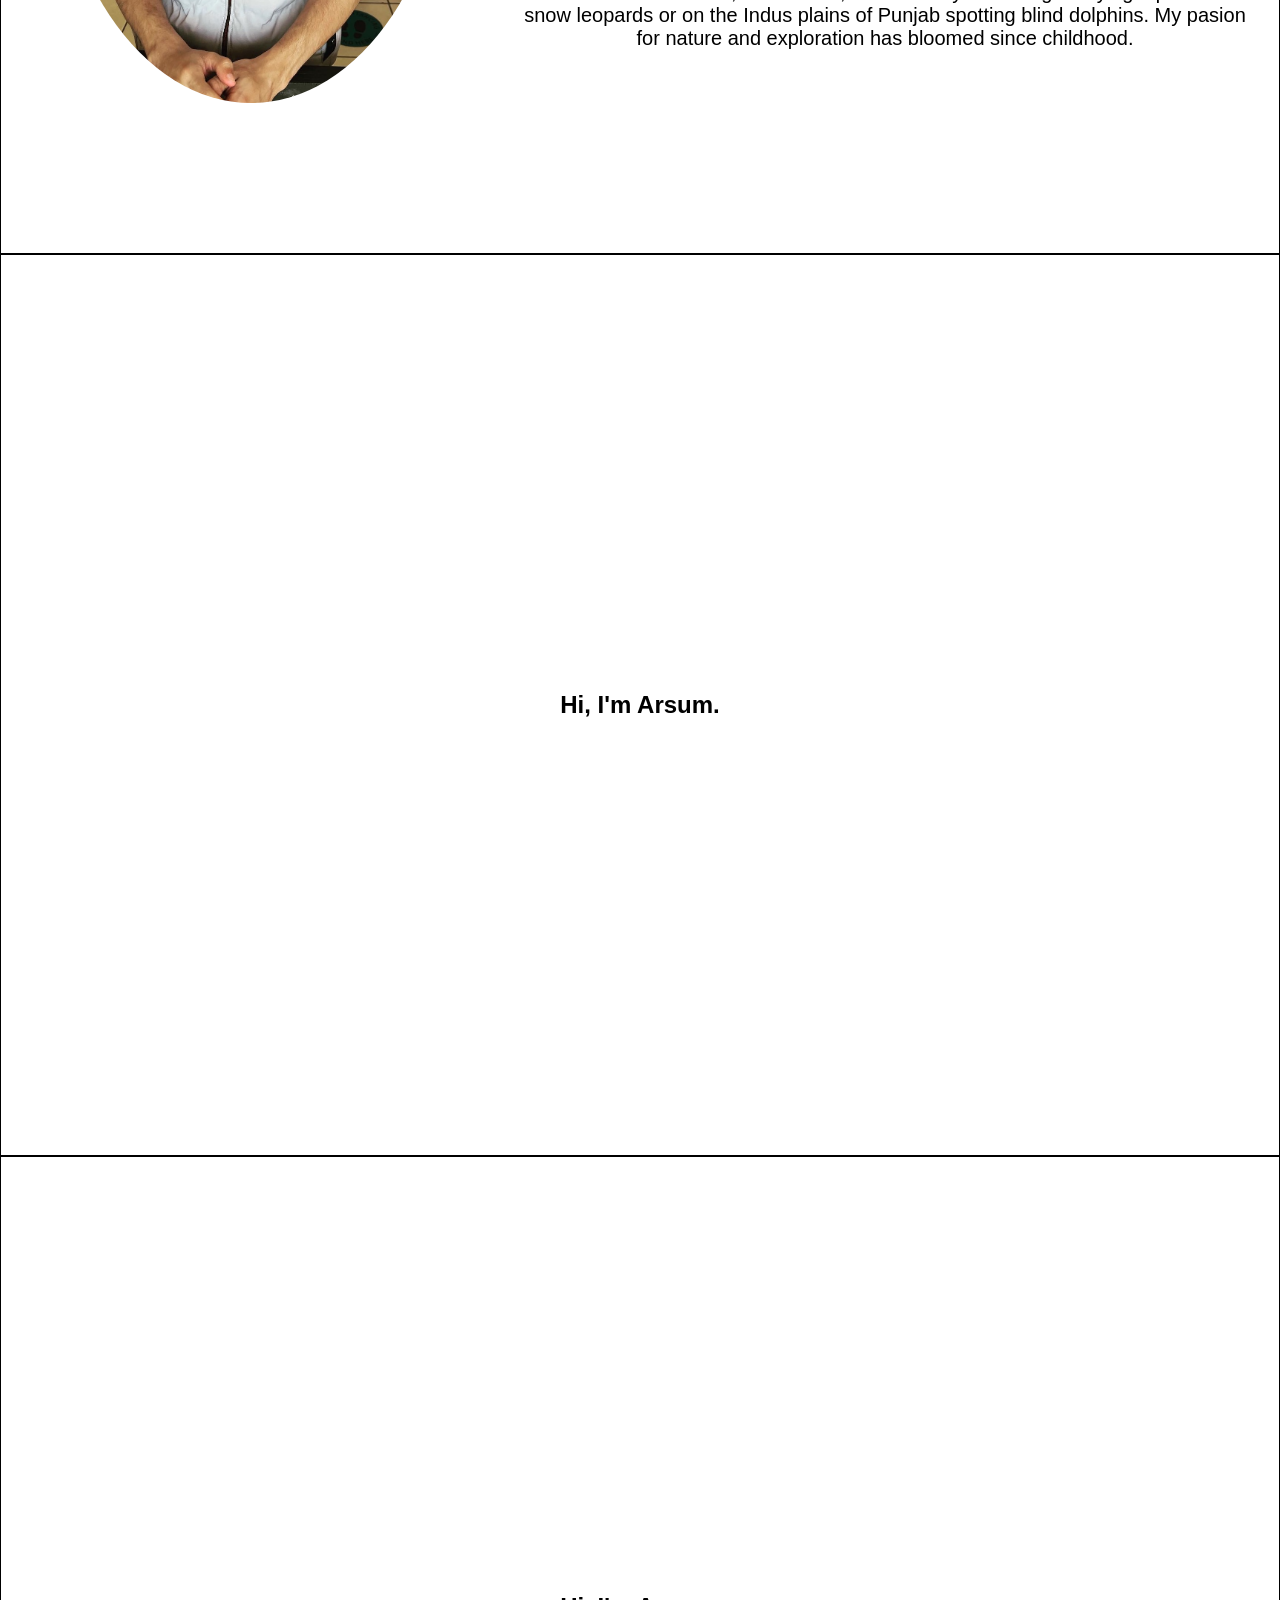
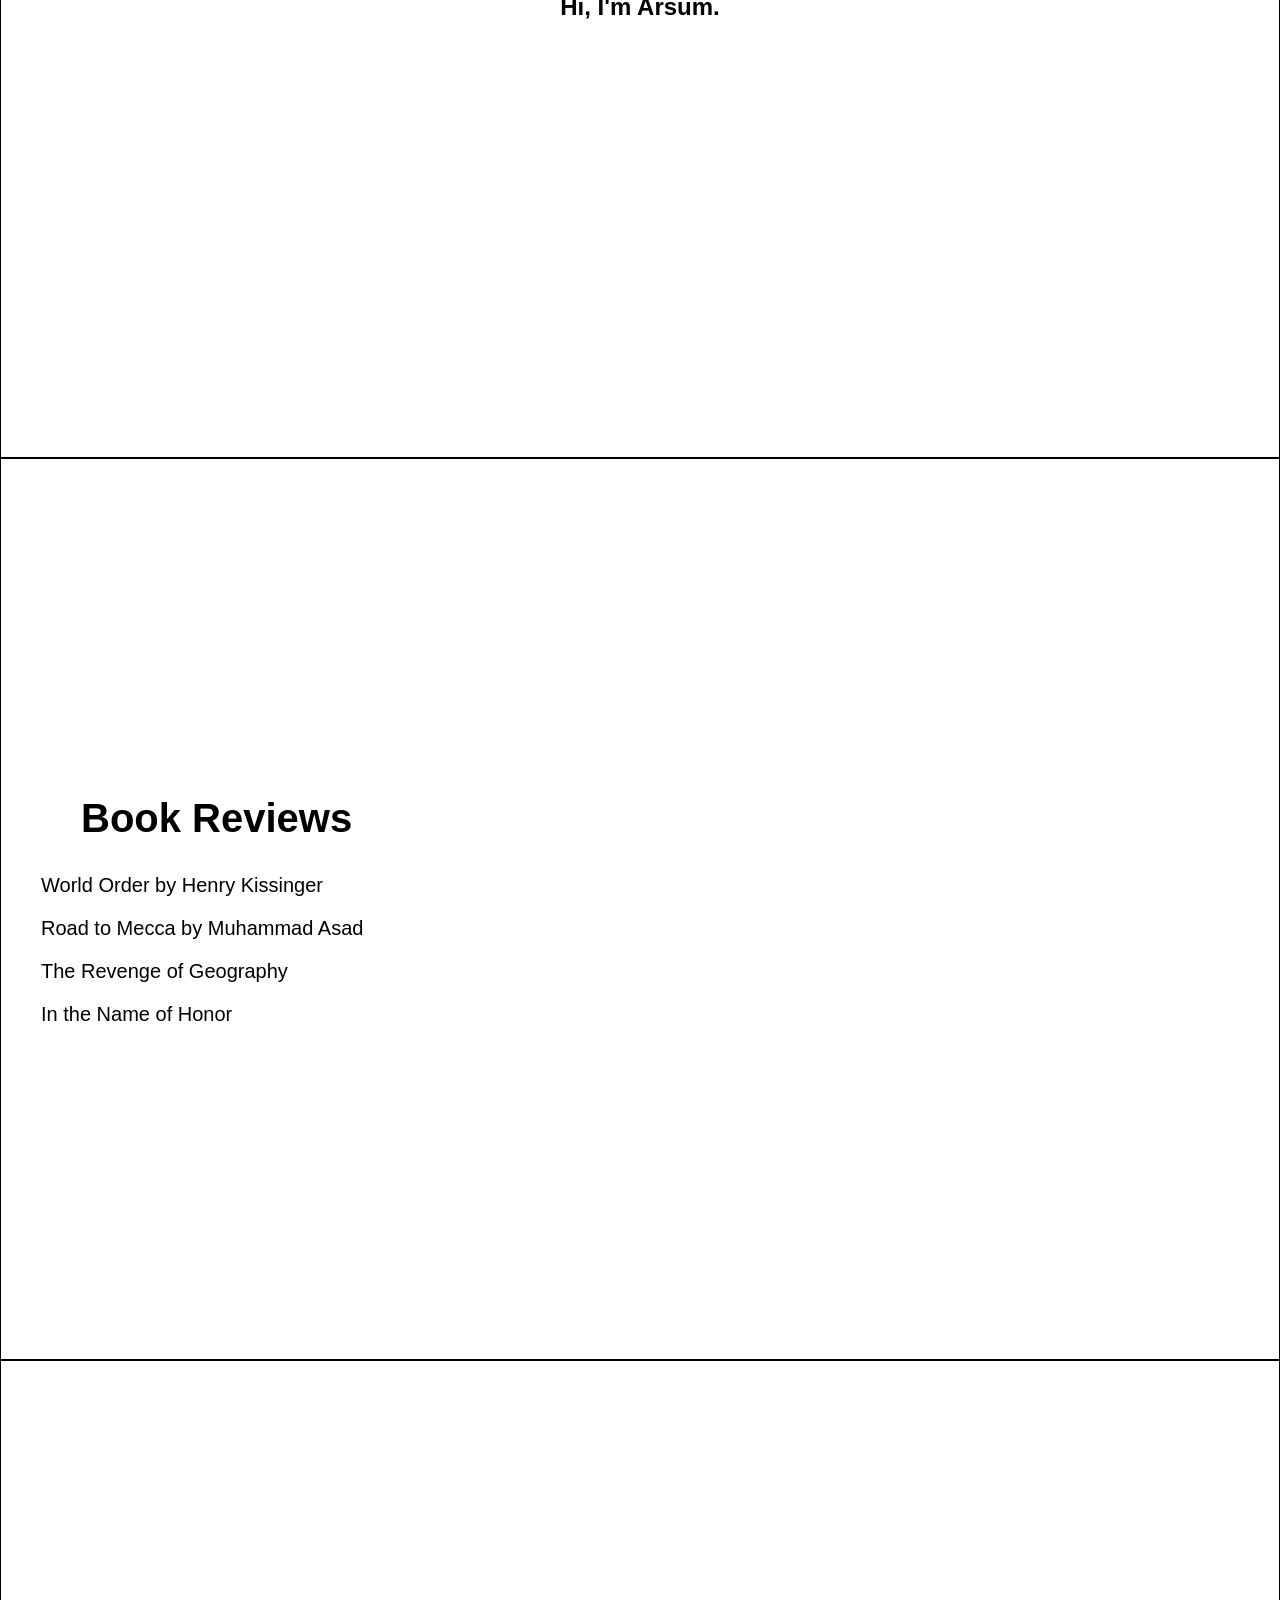
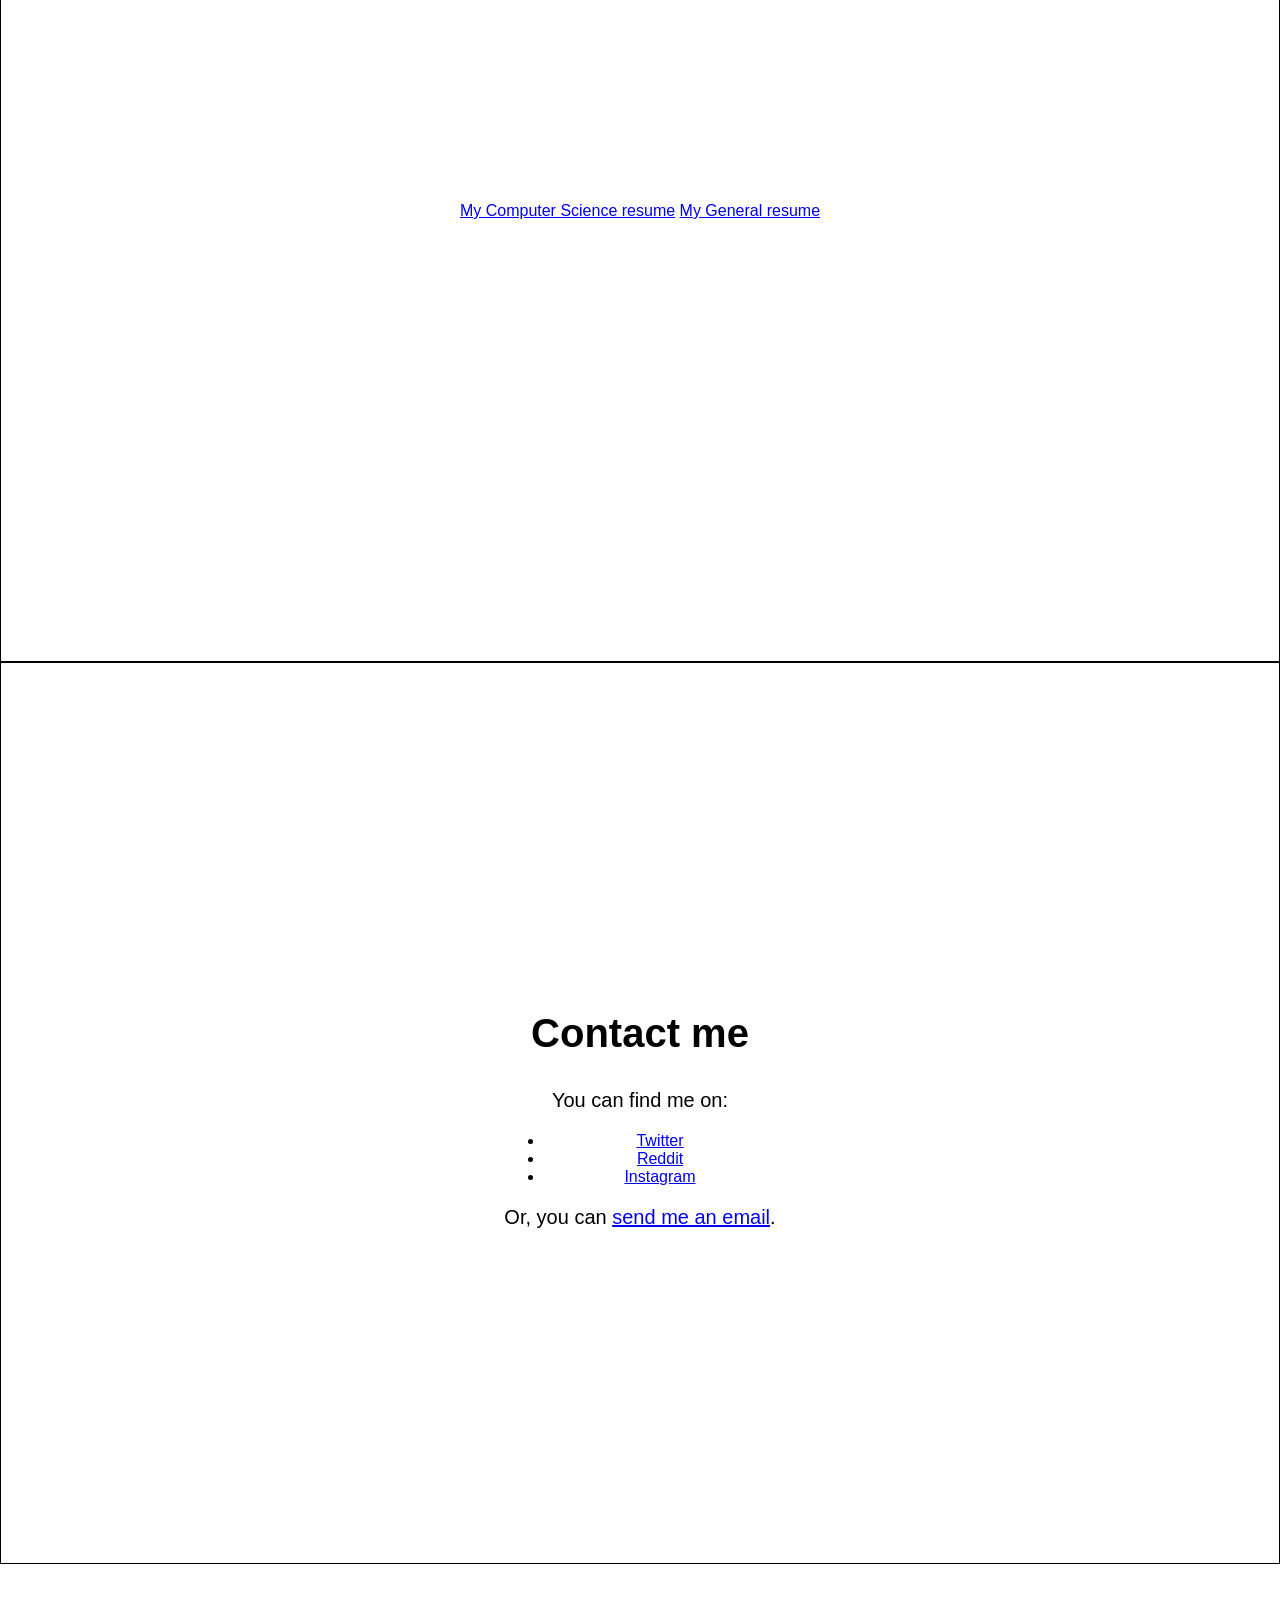
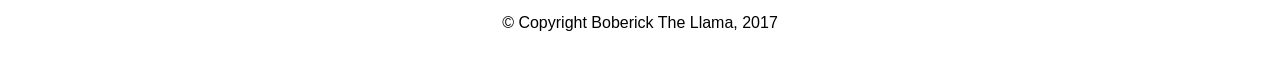
==== commit 653bafb1: "done" ====
--- a/index.html
+++ b/index.html
@@ -49,19 +49,24 @@
 
             <section id="about">
                 <div class="section-inner">
-                    <h2>About</h2>      
-                    <ul>
-                        <p>For Summer 2023, I'm pursuing a Natural Language Prcoessing internship at Inabia Solutions and Consulting, Inc.</p>
+                    <div class="profile">
+                        <img src="Arsum4 copy.JPG" class="about-img">
+                        <div class="about-text">
+                            <h2>About</h2>      
+                            <ul>
+                                <p>For Summer 2023, I'm pursuing a Natural Language Prcoessing internship at Inabia Solutions and Consulting, Inc.</p>
 
-                        <p>I'm an upcoming Silicon Valley Program Scholar at Claremont McKenna College for Fall 2023 where I will be working full time in the Bay while taking lectures on economic growth, entrepreneurship, and innovation.</p>
+                                <p>I'm an upcoming Silicon Valley Program Scholar at Claremont McKenna College for Fall 2023 where I will be working full time in the Bay while taking lectures on economic growth, entrepreneurship, and innovation.</p>
 
-                        <p>Currently, I am a rising Junior and a Computer Science and Mathematics Double Major and a Philosophy Minor at Pomona College.</p>
+                                <p>Currently, I am a rising Junior and a Computer Science and Mathematics Double Major and a Philosophy Minor at Pomona College.</p>
 
-                        <p>At College I'm involved in P-ai, the college AI Club, as well as the Balinese Gamelan Ensemble, where I have played the Gangsa and Suling.</p>
+                                <p>At College I'm involved in P-ai, the college AI Club, as well as the Balinese Gamelan Ensemble, where I have played the Gangsa and Suling.</p>
 
-                        <p>Before that, I grew up in Lahore Pakistan, but spent a lot of my summers in the mountains of Hindukush, Karakoram, and Himalayas looking for flying squirrels and snow leopards or on the Indus plains of Punjab spotting blind dolphins. My pasion for nature and exploration has bloomed since childhood.</p>
+                                <p>Before that, I grew up in Lahore Pakistan, but spent a lot of my summers in the mountains of Hindukush, Karakoram, and Himalayas looking for flying squirrels and snow leopards or on the Indus plains of Punjab spotting blind dolphins. My pasion for nature and exploration has bloomed since childhood.</p>
 
-                    </ul>
+                            </ul>
+                        </div>
+                    </div>
                 </div>
             </section>
 
--- a/style.css
+++ b/style.css
@@ -73,6 +73,40 @@
     /* Existing styles for the "thoughts" section */
 }
 
+
+#about .profile {
+    display: flex;
+    align-items: center;
+    justify-content: flex-start;
+}
+
+#about .about-img {
+    width: 400px;
+    border-radius: 50%;
+    margin-right: 20px;
+    margin-left: 50px;
+}
+
+#about .about-text {
+    margin-right: 20px;
+    flex: 1;
+}
+
+#about h2 {
+    font-size: 3em;
+}
+
+#thoughts {
+    display: flex;
+    align-items: top/left;
+    align-items: top;
+    justify-content: flex-start;
+    text-align: left
+    /* Existing styles for the "thoughts" section */
+}
+
+
+
 #thoughts h2 {
     margin-top: 20px;
     margin-left: 80px;
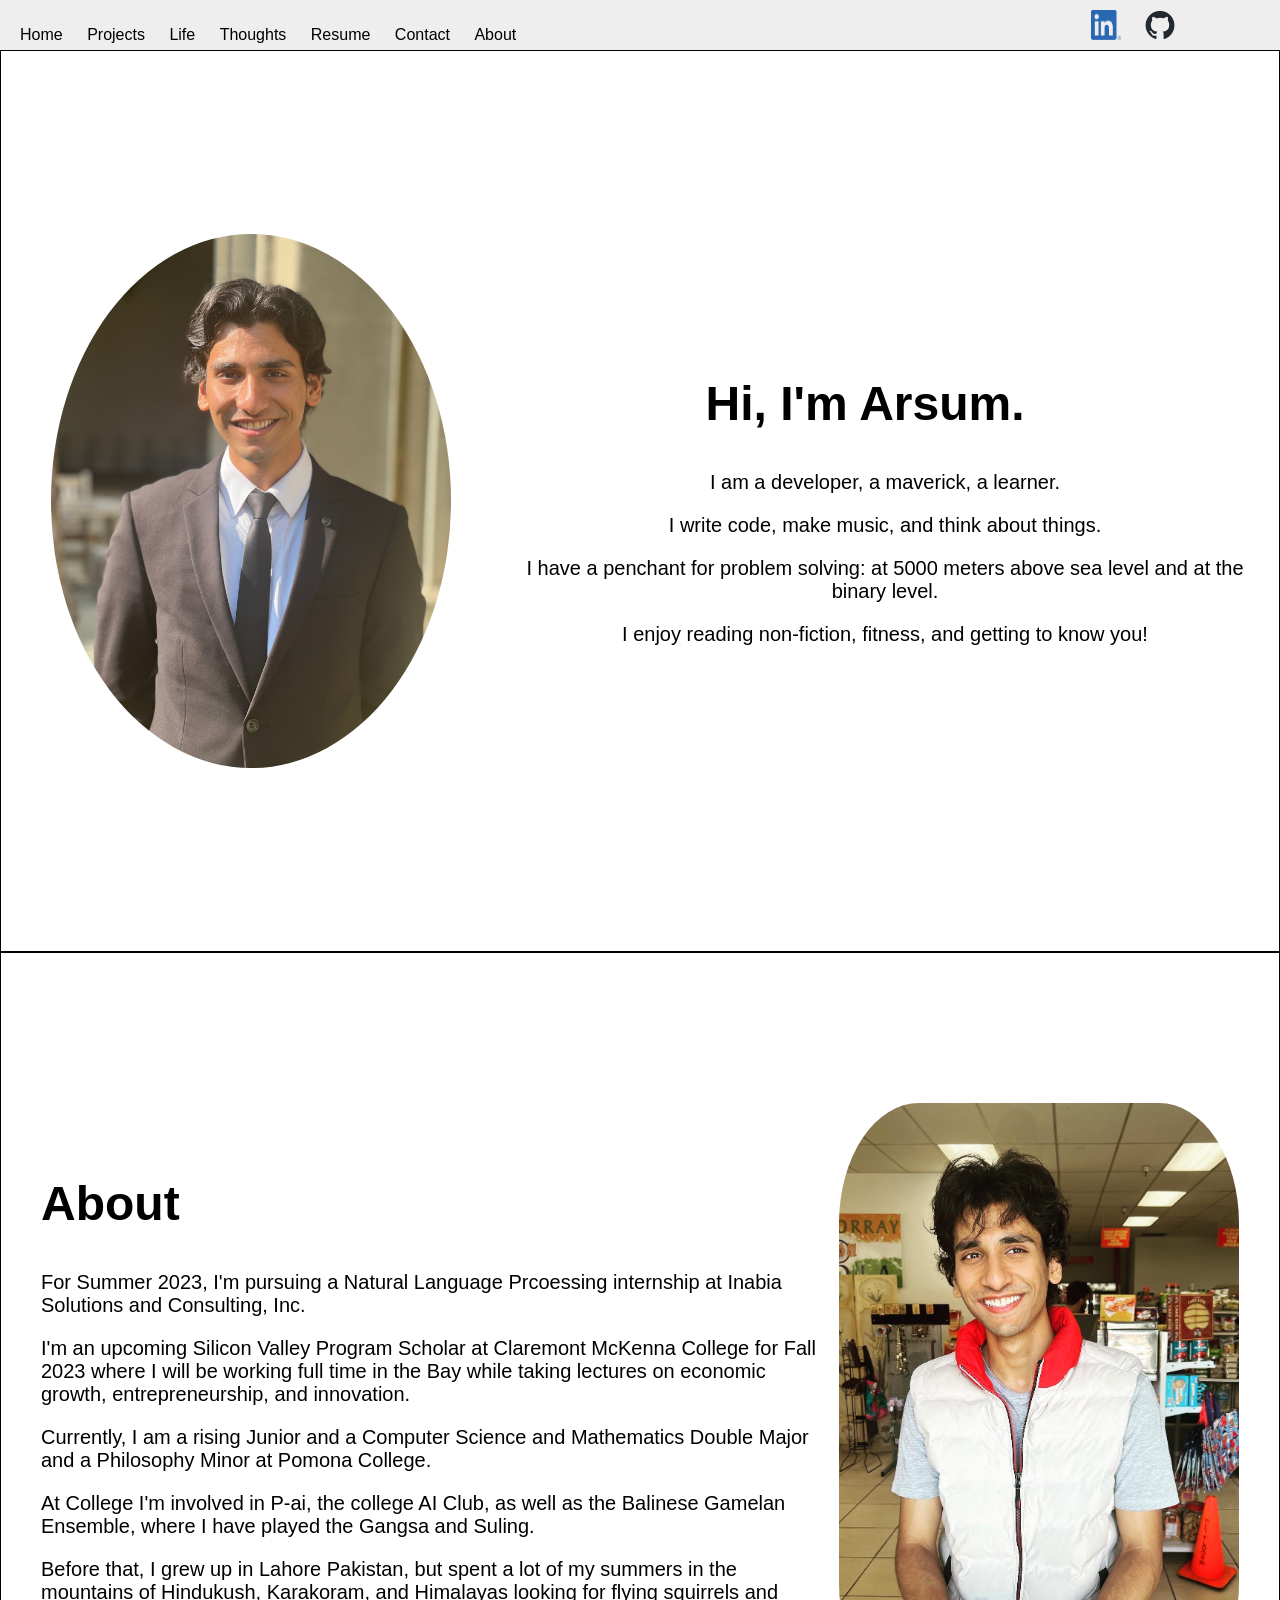
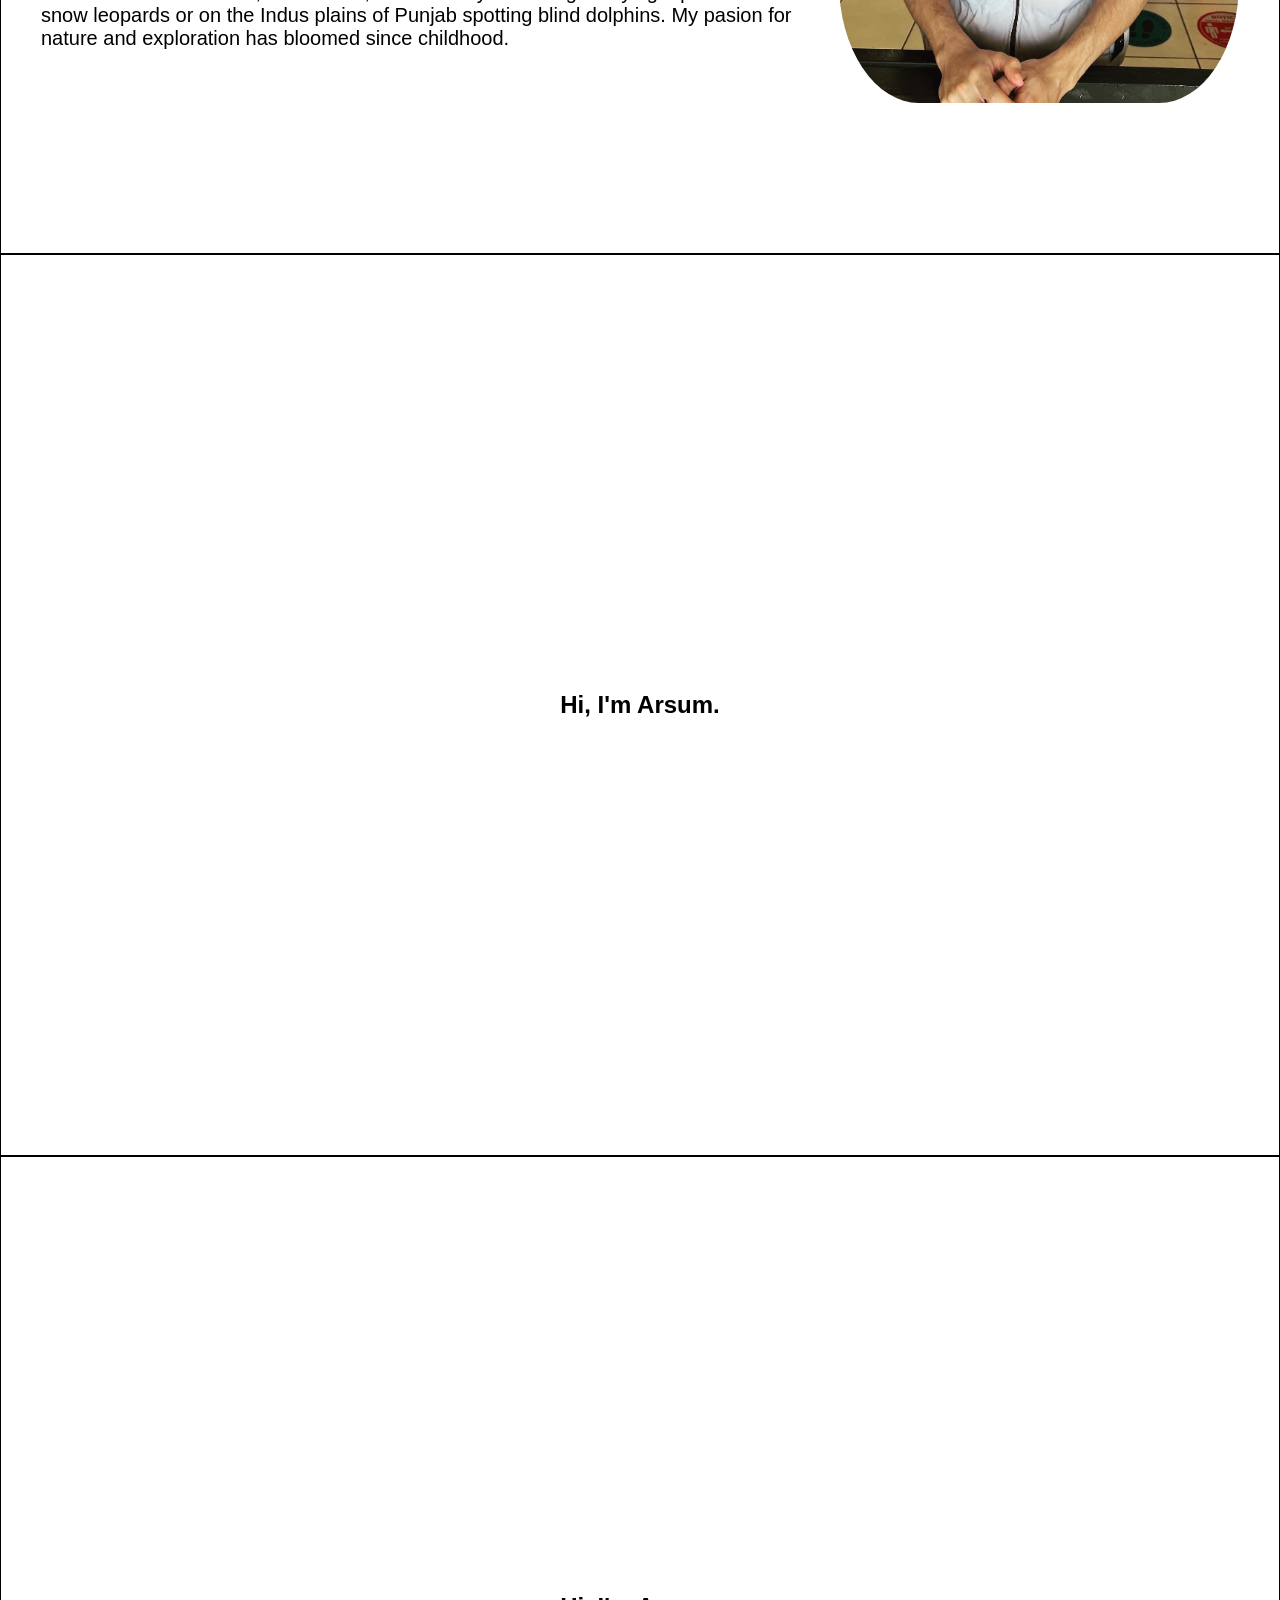
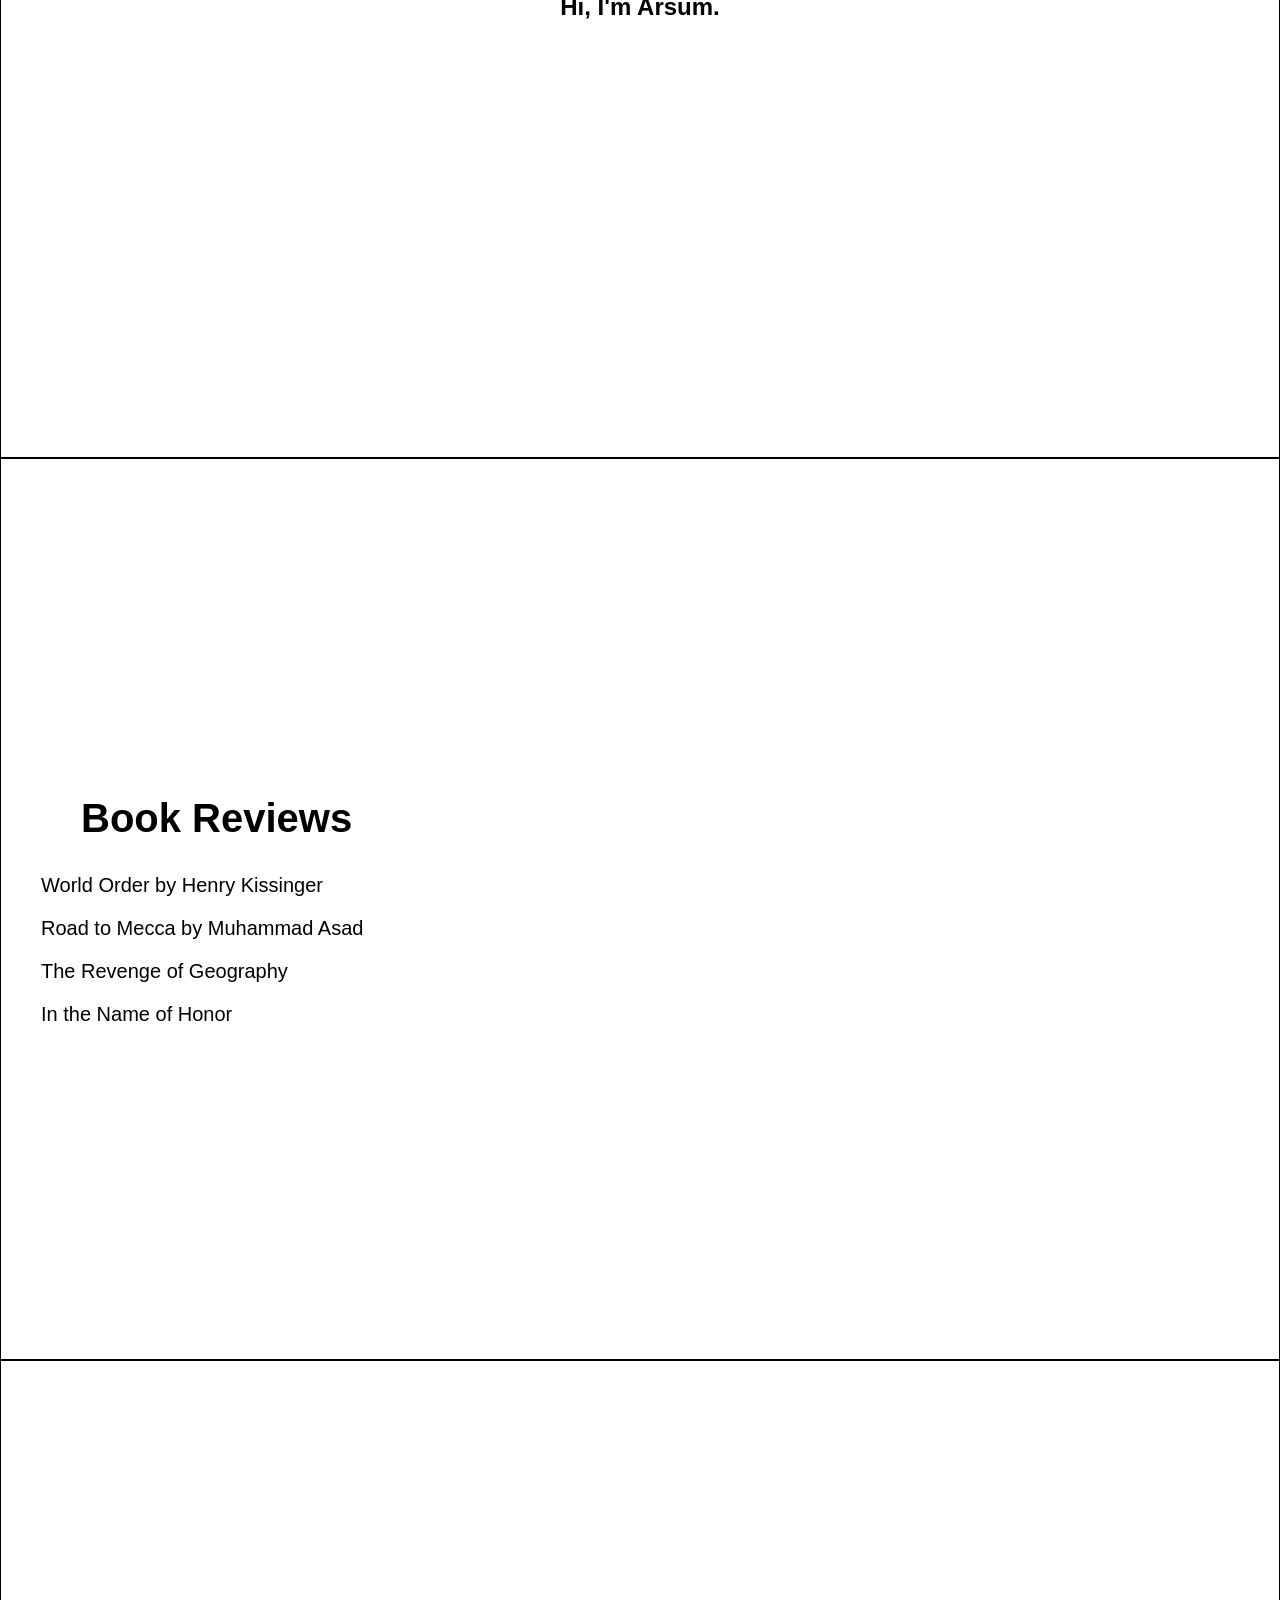
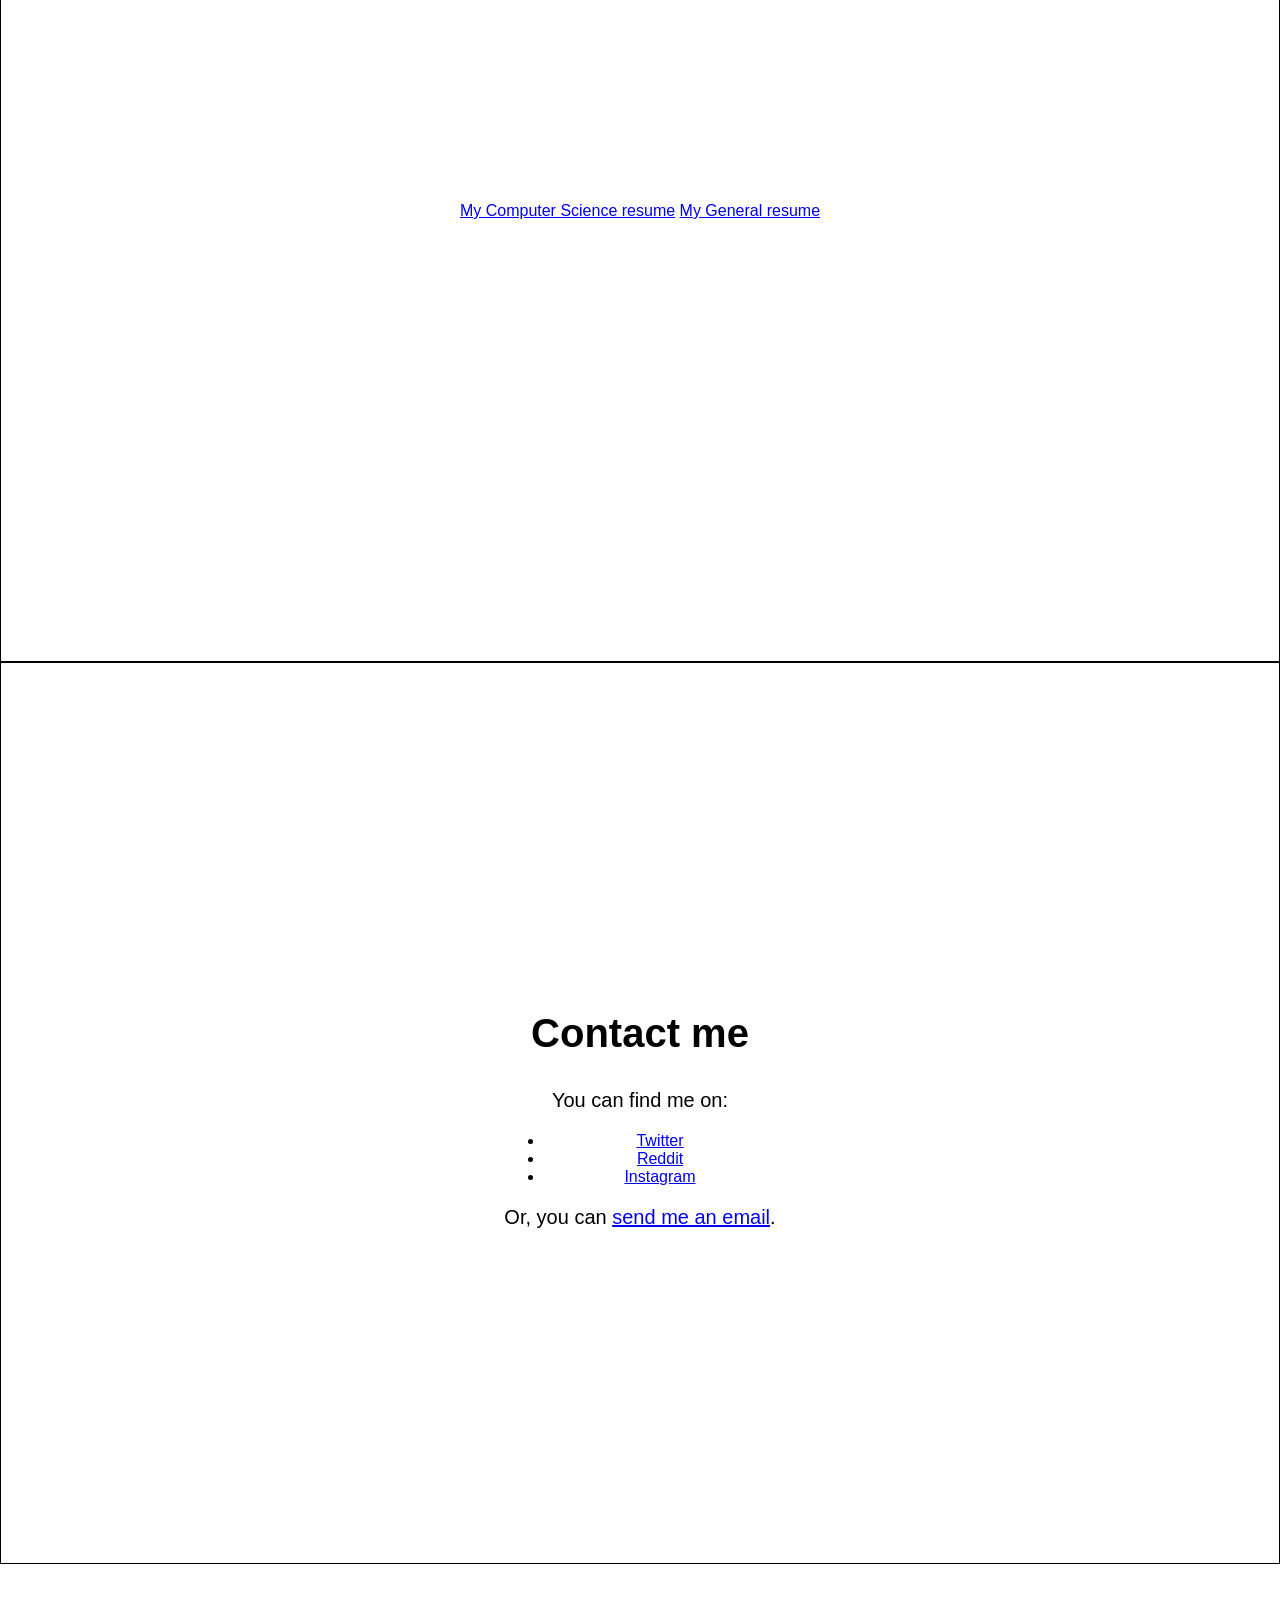
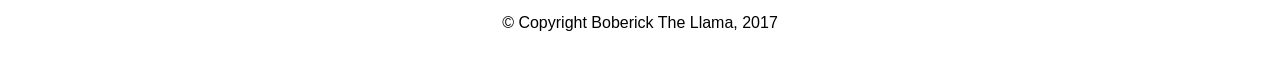
==== commit 4e0429f7: "done" ====
--- a/index.html
+++ b/index.html
@@ -38,7 +38,7 @@
         
                                 <p>I have a penchant for problem solving: at 5000 meters above sea level and at the binary level.</p>
         
-                                <p>I like reading, fitness, and getting to know you!</p>
+                                <p>I enjoy reading non-fiction, fitness, and getting to know you!</p>
         
                             </ul>
                         </div>
--- a/style.css
+++ b/style.css
@@ -81,19 +81,22 @@
 }
 
 #about .about-img {
+    order: 2;
     width: 400px;
-    border-radius: 50%;
-    margin-right: 20px;
-    margin-left: 50px;
+    border-radius: 20%;
+    margin-left: auto;
+    margin-right: 40px;
 }
 
 #about .about-text {
+    order: 1;
     margin-right: 20px;
-    flex: 1;
+    text-align: left;
 }
 
 #about h2 {
     font-size: 3em;
+    margin-left: 40px;
 }
 
 #thoughts {
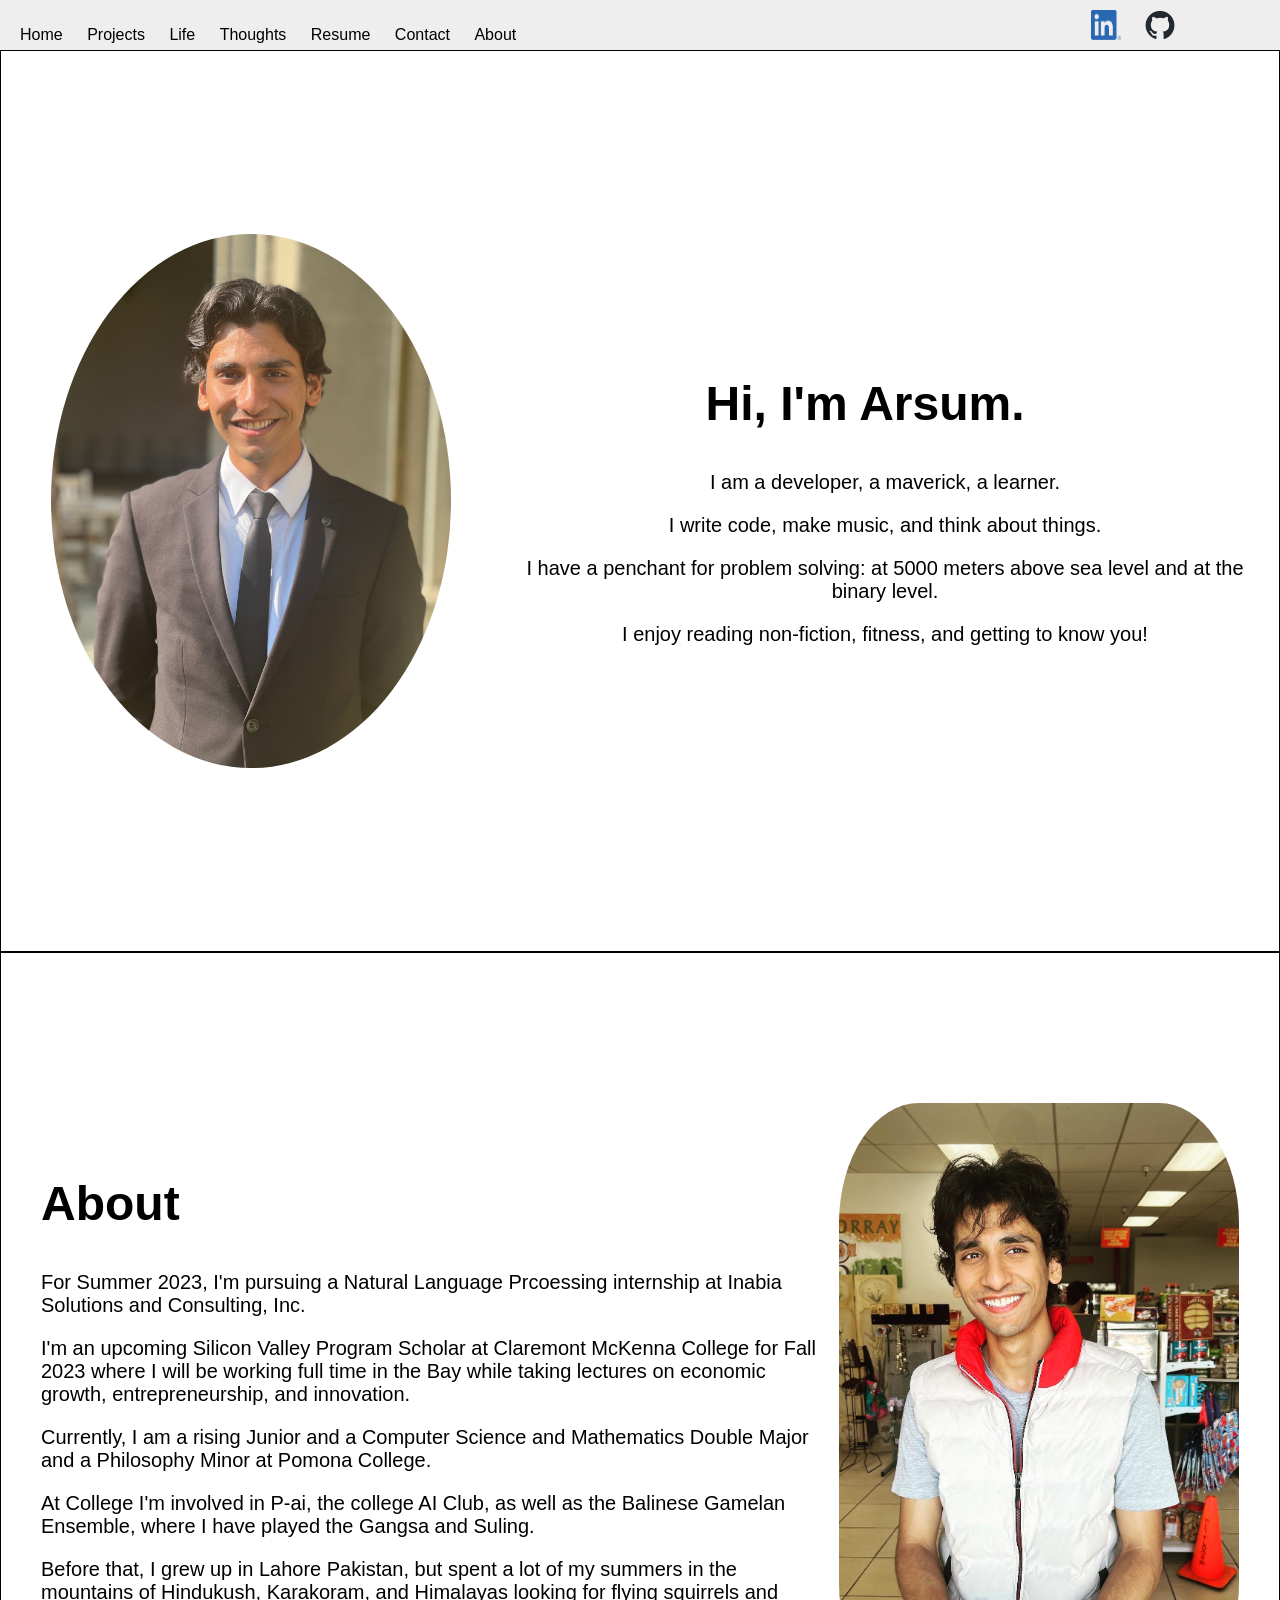
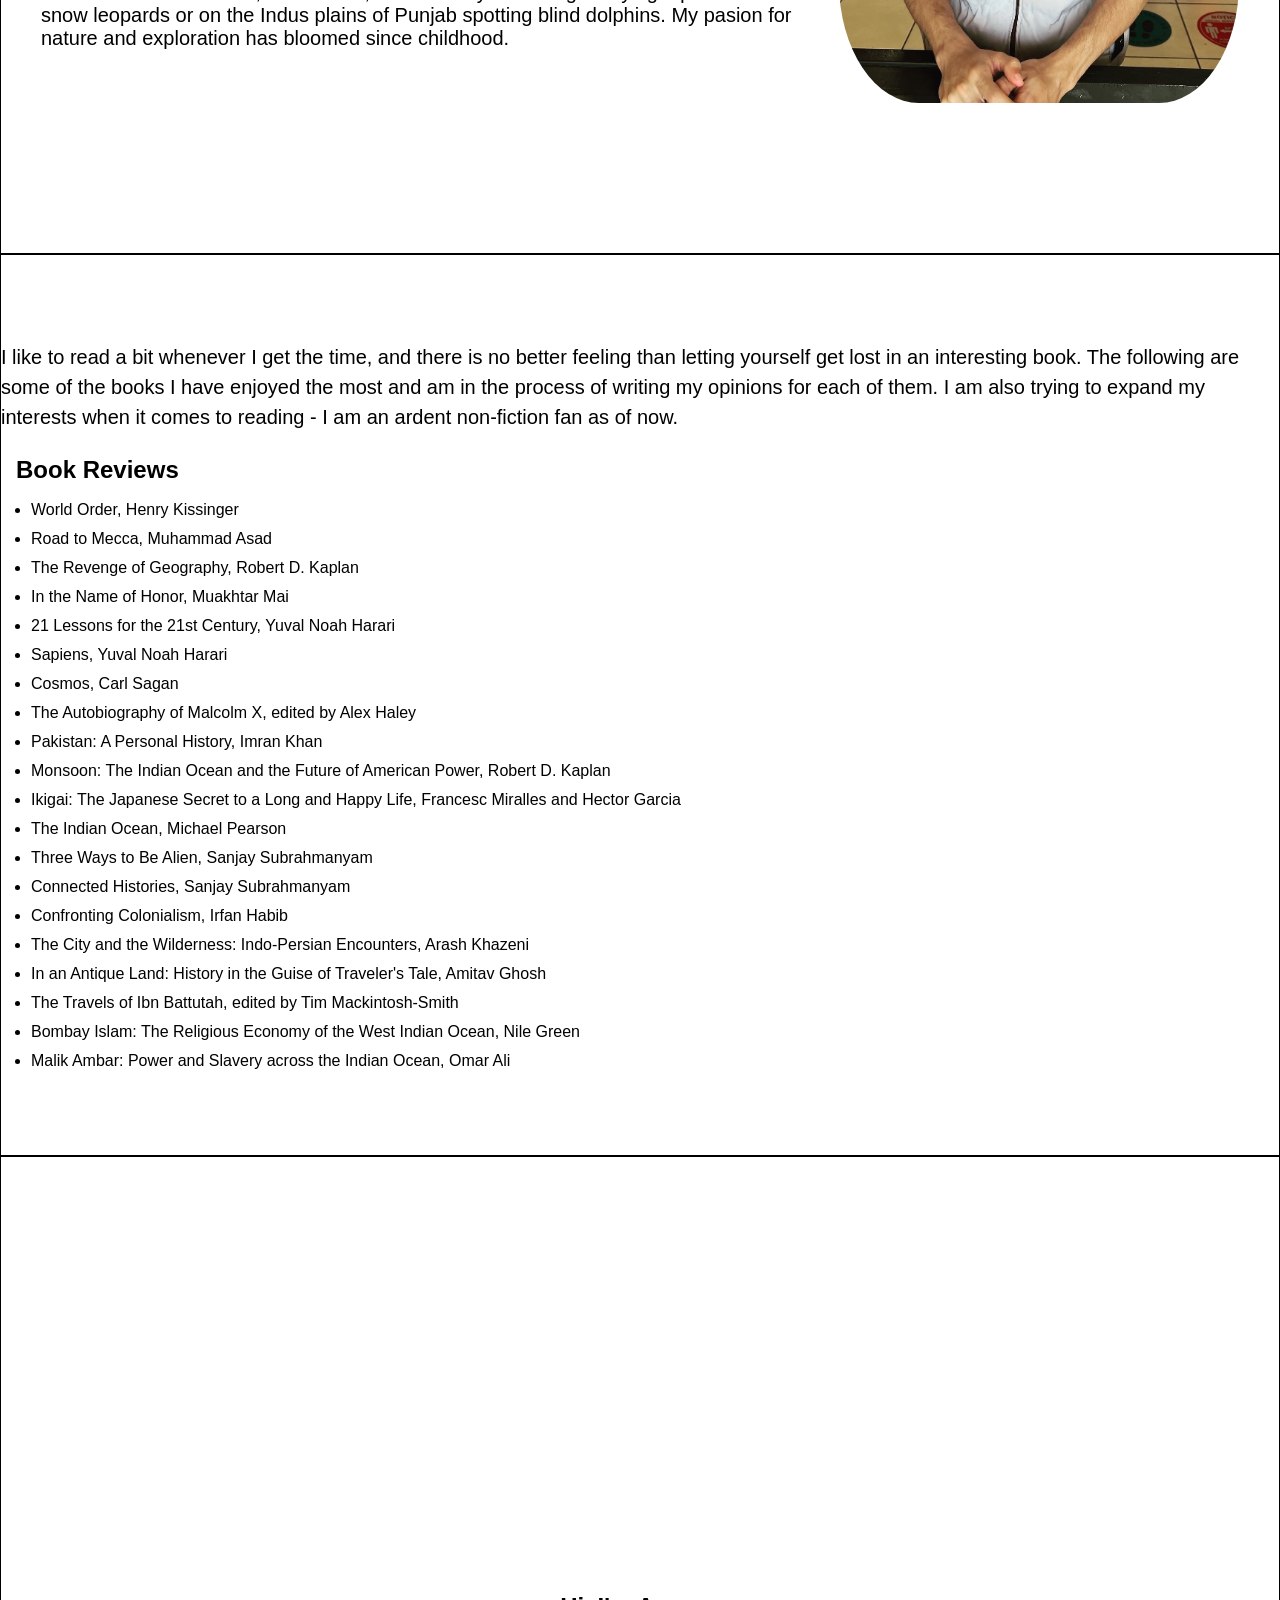
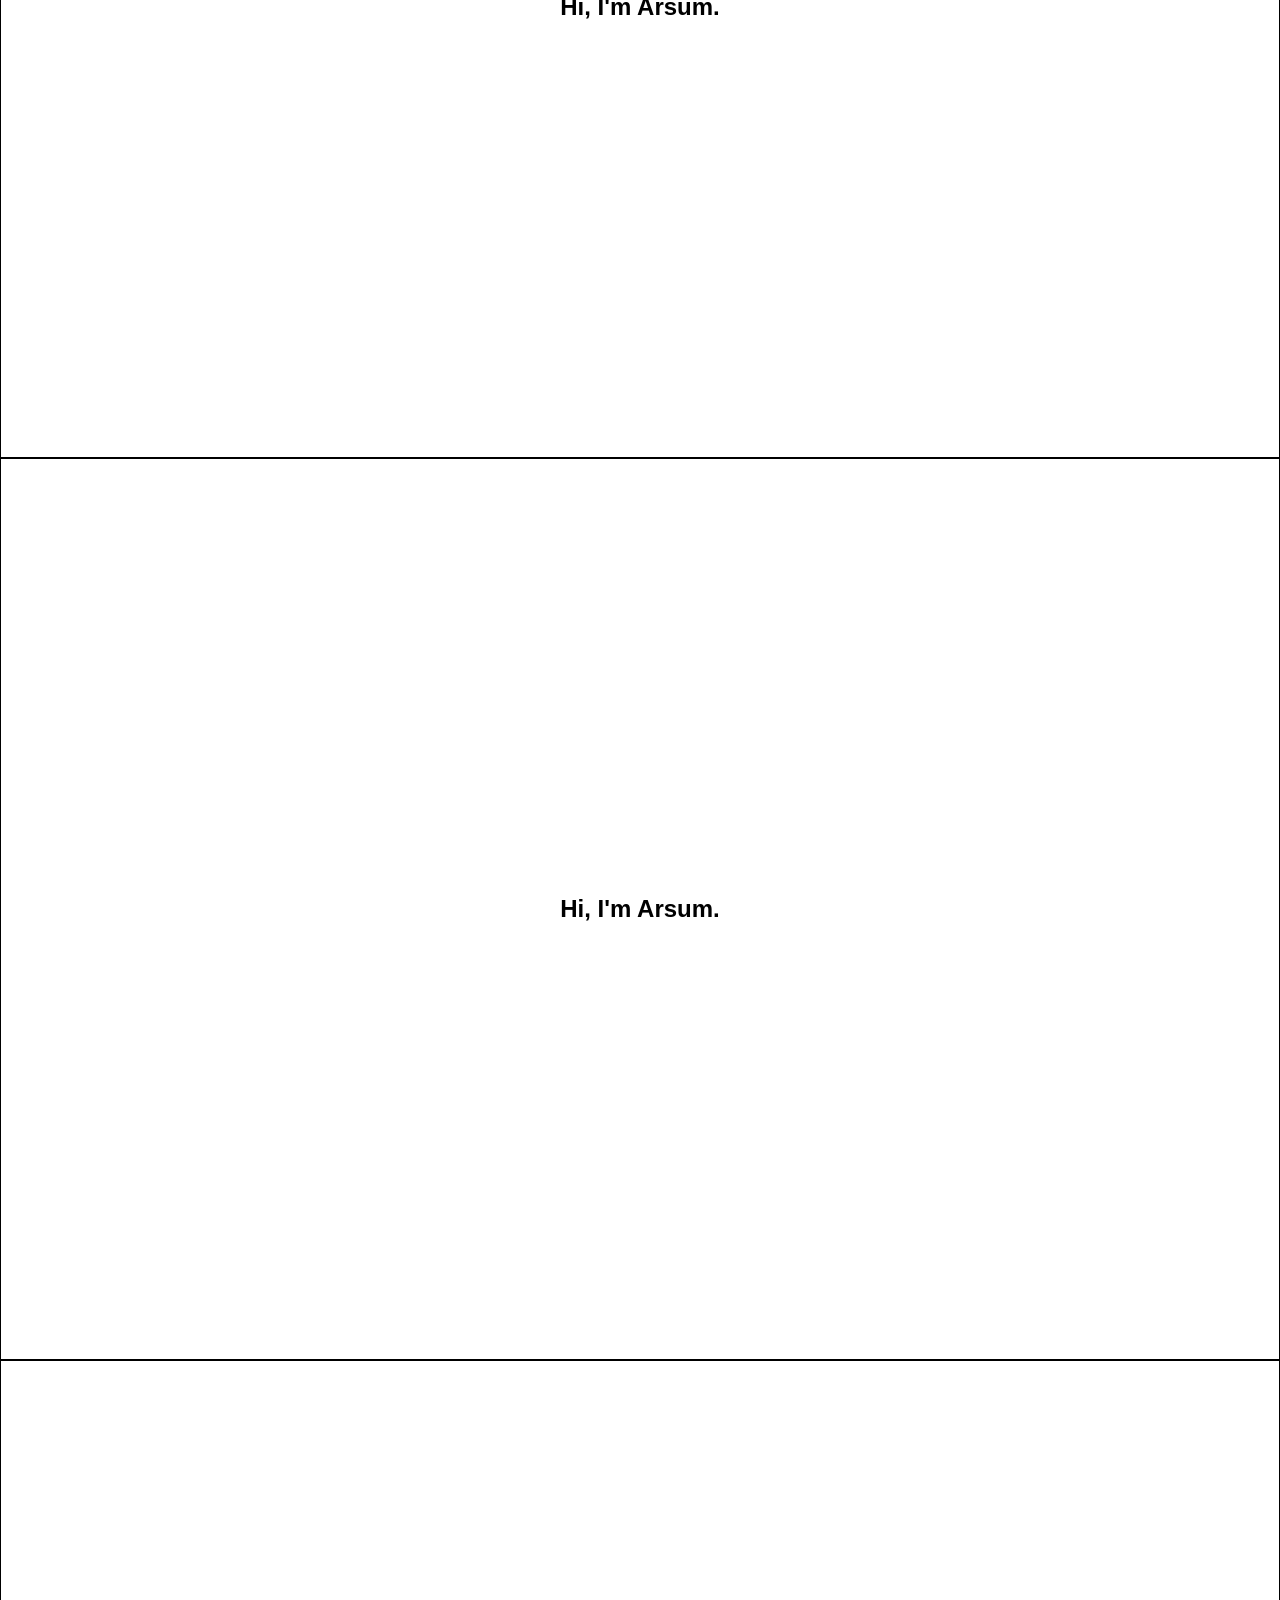
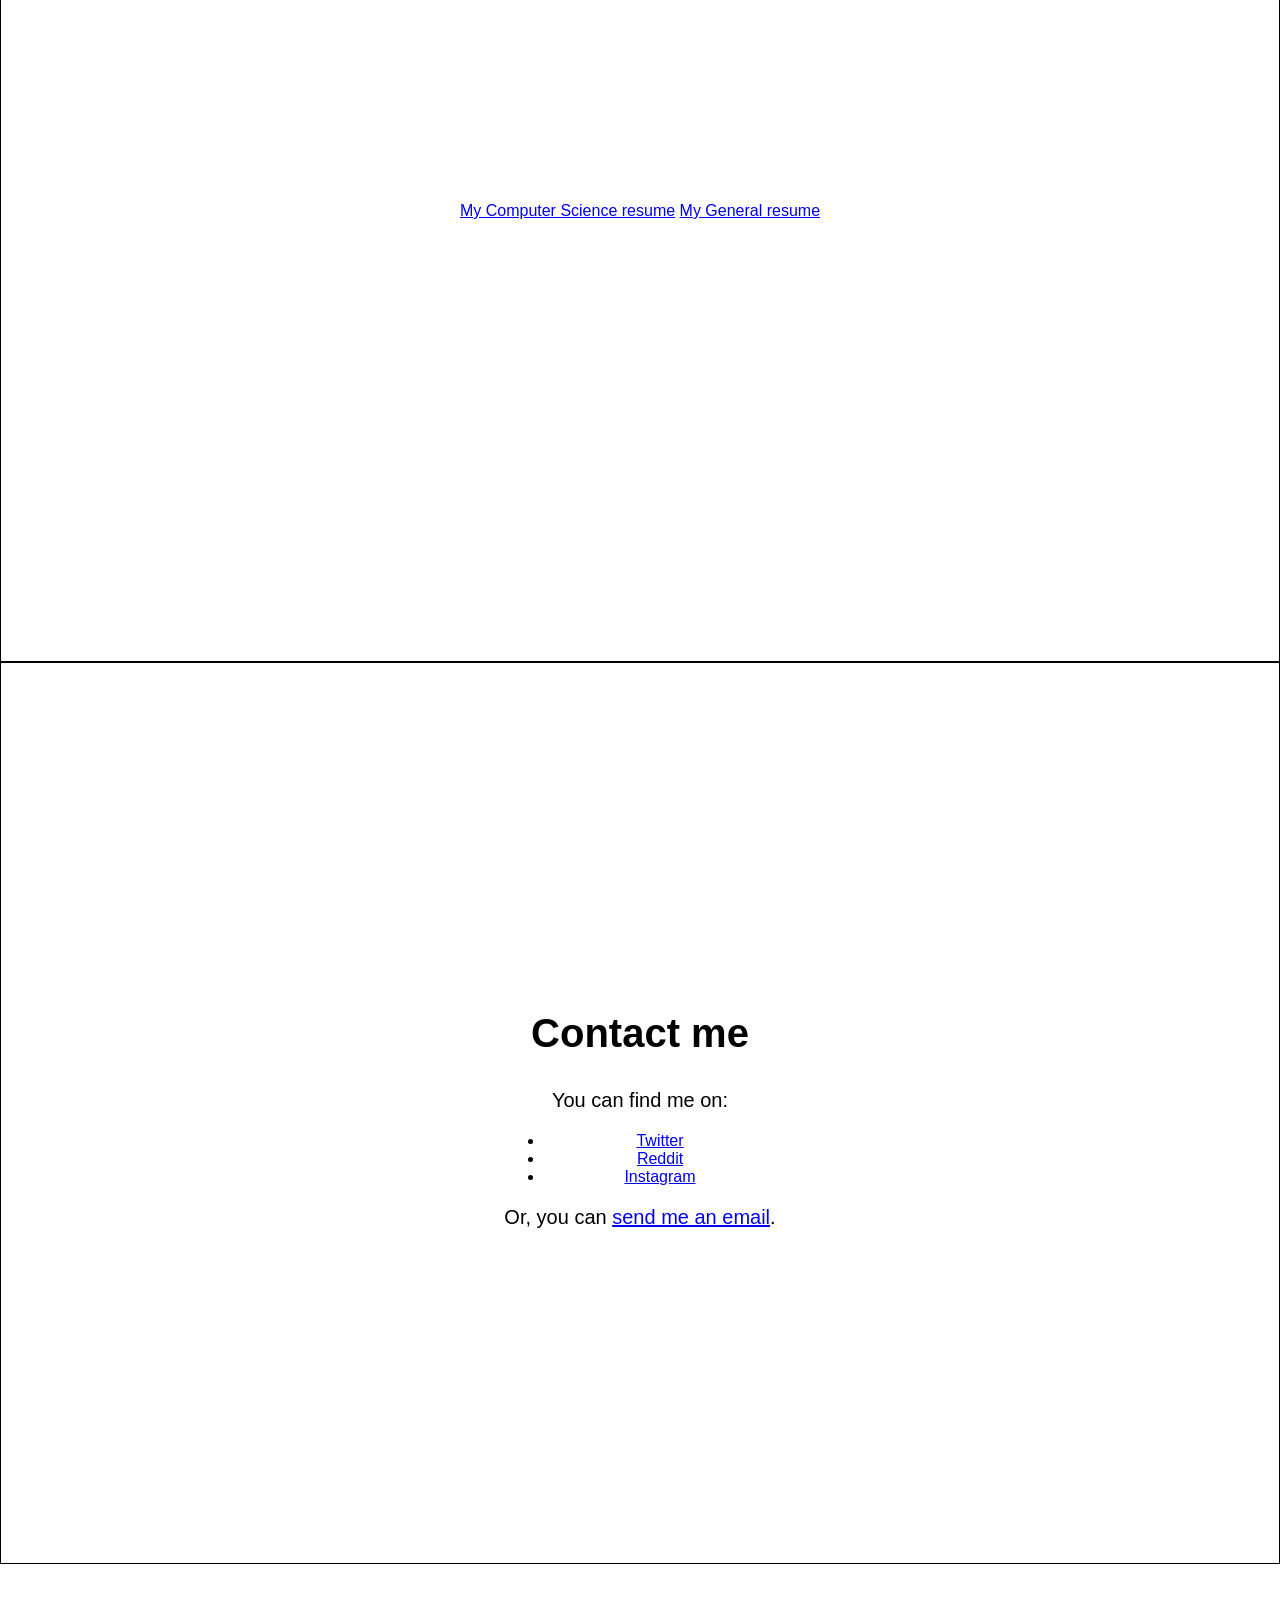
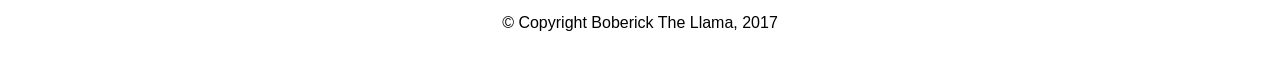
==== commit 5249c5b8: "done" ====
--- a/index.html
+++ b/index.html
@@ -1,7 +1,7 @@
 <!DOCTYPE html>
 <html>
     <head>
-        <title>Boberick the llama</title>
+        <title>Arsum Nadeem Chaudhary</title>
         <link rel="stylesheet" href="style.css">
     </head>
     <body>
@@ -70,6 +70,37 @@
                 </div>
             </section>
 
+            <section id="thoughts">
+                <div class="section-inner">
+                    <p>I like to read a bit whenever I get the time, and there is no better feeling than letting yourself get lost in an interesting book. The following are some of the books I have enjoyed the most and am in the process of writing my opinions for each of them. I am also trying to expand my interests when it comes to reading - I am an ardent non-fiction fan as of now.</p>
+                    <h2>Book Reviews</h2>
+                    <ul>
+                        <li>World Order, Henry Kissinger</li>
+                        <li>Road to Mecca, Muhammad Asad</li>
+                        <li>The Revenge of Geography, Robert D. Kaplan</li>
+                        <li>In the Name of Honor, Muakhtar Mai</li>
+                        <li>21 Lessons for the 21st Century, Yuval Noah Harari</li>
+                        <li>Sapiens, Yuval Noah Harari</li>
+                        <li>Cosmos, Carl Sagan</li>
+                        <li>The Autobiography of Malcolm X, edited by Alex Haley</li>
+                        <li>Pakistan: A Personal History, Imran Khan</li>
+                        <li>Monsoon: The Indian Ocean and the Future of American Power, Robert D. Kaplan</li>
+                        <li>Ikigai: The Japanese Secret to a Long and Happy Life, Francesc Miralles and Hector Garcia</li>
+                        <li>The Indian Ocean, Michael Pearson</li>
+                        <li>Three Ways to Be Alien, Sanjay Subrahmanyam</li>
+                        <li>Connected Histories, Sanjay Subrahmanyam</li>
+                        <li>Confronting Colonialism, Irfan Habib</li>
+                        <li>The City and the Wilderness: Indo-Persian Encounters, Arash Khazeni</li>
+                        <li>In an Antique Land: History in the Guise of Traveler's Tale, Amitav Ghosh</li>
+                        <li>The Travels of Ibn Battutah, edited by Tim Mackintosh-Smith</li>
+                        <li>Bombay Islam: The Religious Economy of the West Indian Ocean, Nile Green</li>
+                        <li>Malik Ambar: Power and Slavery across the Indian Ocean, Omar Ali</li>
+                        <!-- Add more book titles as needed -->
+                    </ul>
+                </div>
+            </section>
+            
+
             <section id="projects">
                 <div class="section-inner">
                     <h1>Hi, I'm Arsum.</h1>
@@ -79,19 +110,6 @@
             <section id="life">
                 <div class="section-inner">
                     <h1>Hi, I'm Arsum.</h1>
-                </div>
-            </section>
-
-            <section id="thoughts">
-                <div class="section-inner">
-                    <h2>Book Reviews</h2>
-                    <ul class="book-list">
-                        <p>World Order by Henry Kissinger</p>
-                        <p>Road to Mecca by Muhammad Asad</p>
-                        <p>The Revenge of Geography</p>
-                        <p>In the Name of Honor</p>
-                        <!-- Add more book titles as needed -->
-                    </ul>
                 </div>
             </section>
 
--- a/style.css
+++ b/style.css
@@ -64,16 +64,6 @@
     font-size: 3em;
 }
 
-#thoughts {
-    display: flex;
-    align-items: top/left;
-    align-items: top;
-    justify-content: flex-start;
-    text-align: left
-    /* Existing styles for the "thoughts" section */
-}
-
-
 #about .profile {
     display: flex;
     align-items: center;
@@ -100,31 +90,37 @@
 }
 
 #thoughts {
-    display: flex;
-    align-items: top/left;
-    align-items: top;
-    justify-content: flex-start;
-    text-align: left
-    /* Existing styles for the "thoughts" section */
+    text-align: left;
+}
+
+#thoughts .section-inner {
+    font-size: 16px;
+    line-height: 1.5;
+}
+
+#thoughts h2 {
+    font-size: 24px;
+    font-weight: bold;
+    margin-left: 15px;
+    margin-bottom: 10px;
+}
+
+#thoughts ul {
+    margin-top: 0;
+    padding-left: 20px;
+}
+
+#thoughts li {
+    margin-left: 10px;
+    margin-bottom: 5px;
+}
+
+#thoughts li:before {
+    margin-right: 5px;
 }
 
 
 
-#thoughts h2 {
-    margin-top: 20px;
-    margin-left: 80px;
-    font-size: 2.5em;
-}
-
-.book-list {
-    text-align: left
-}
-
-.book-list p {
-    font-size: 1.2em;
-    margin-bottom: 10px;
-    text-align: left
-}
 
 
 footer {
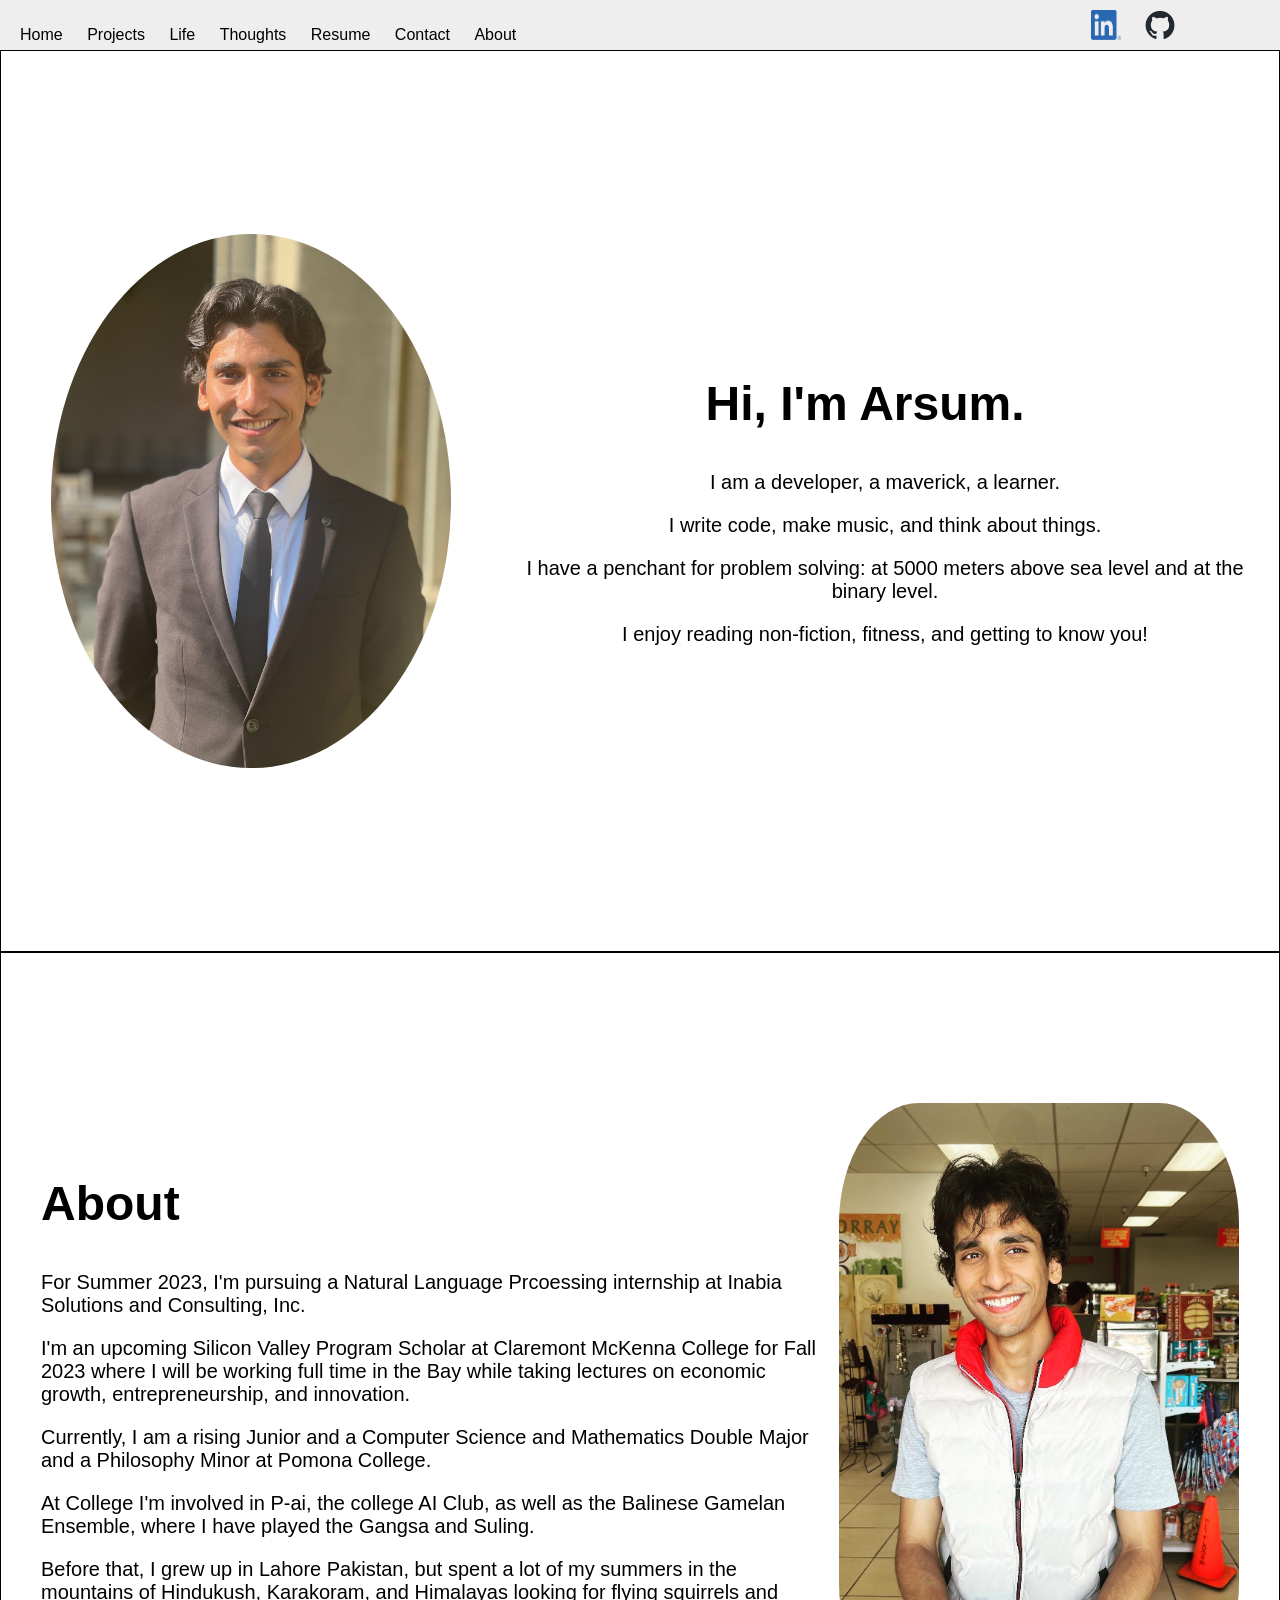
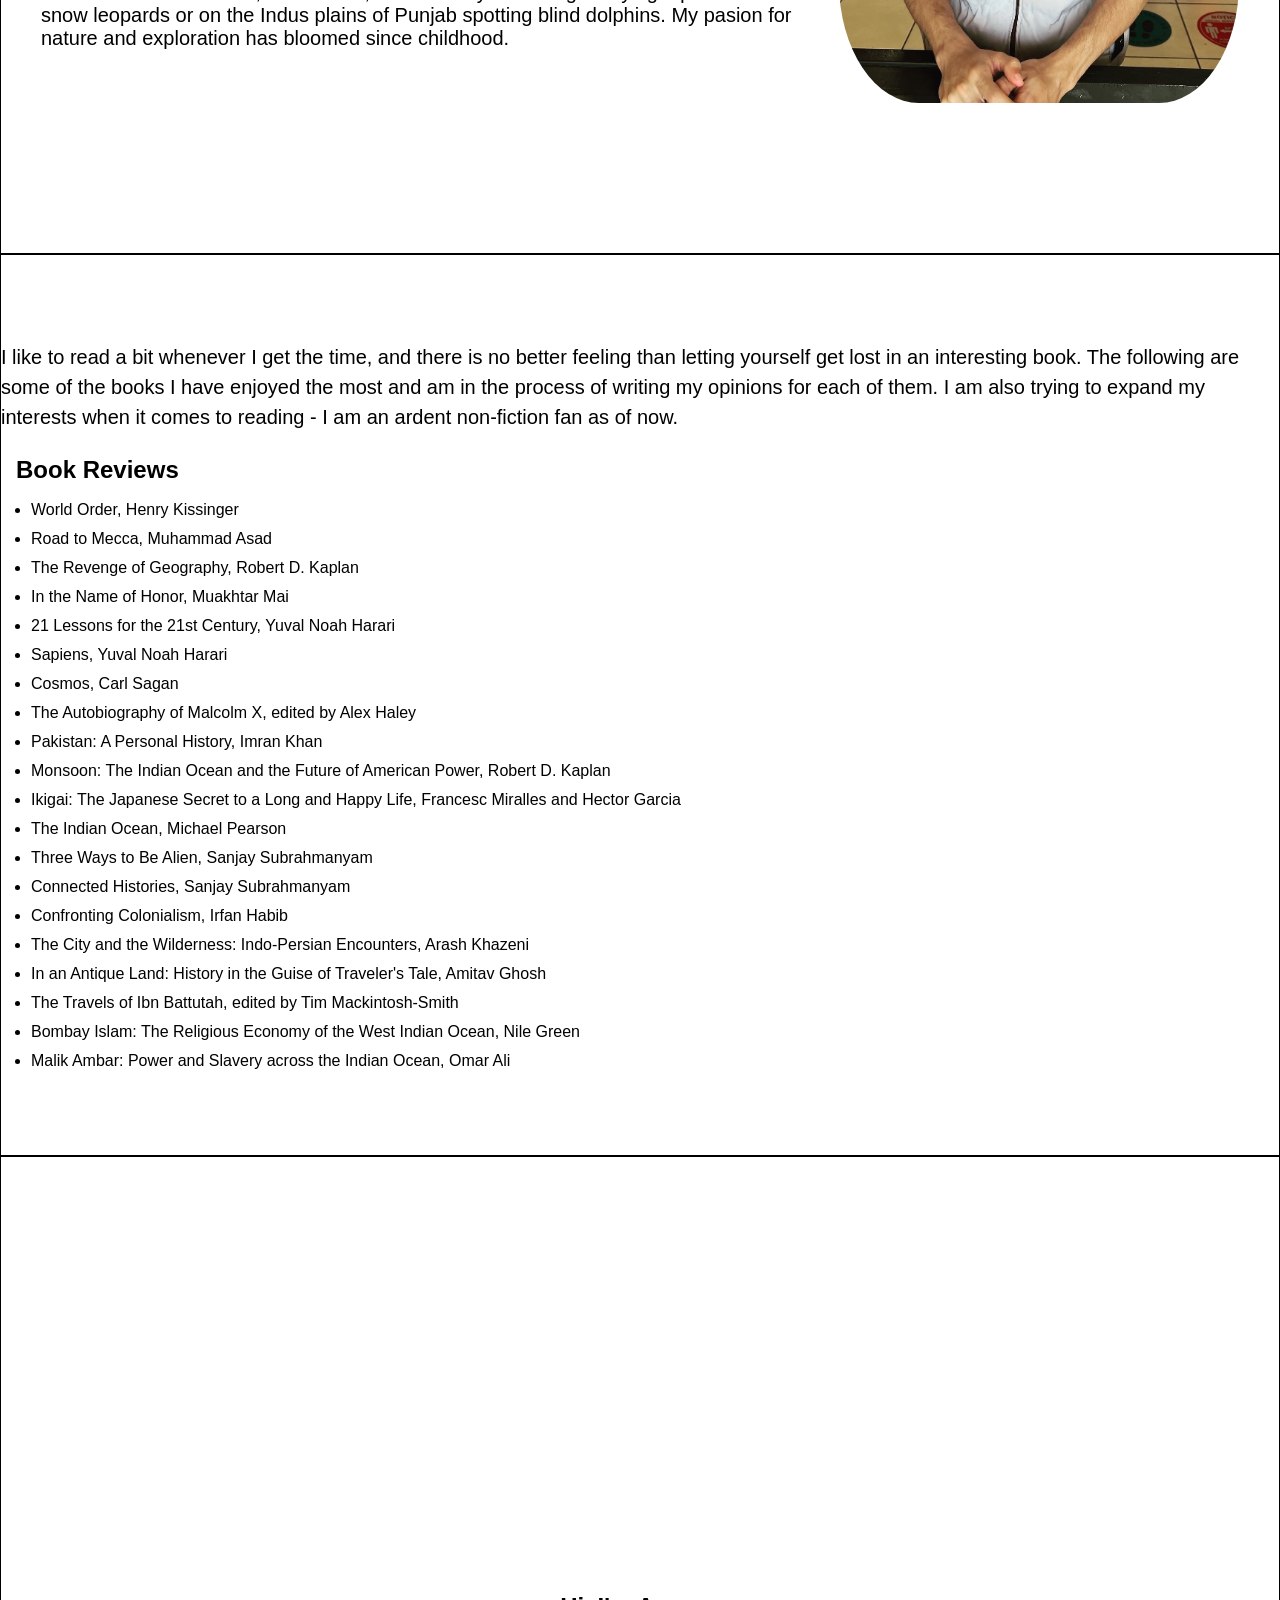
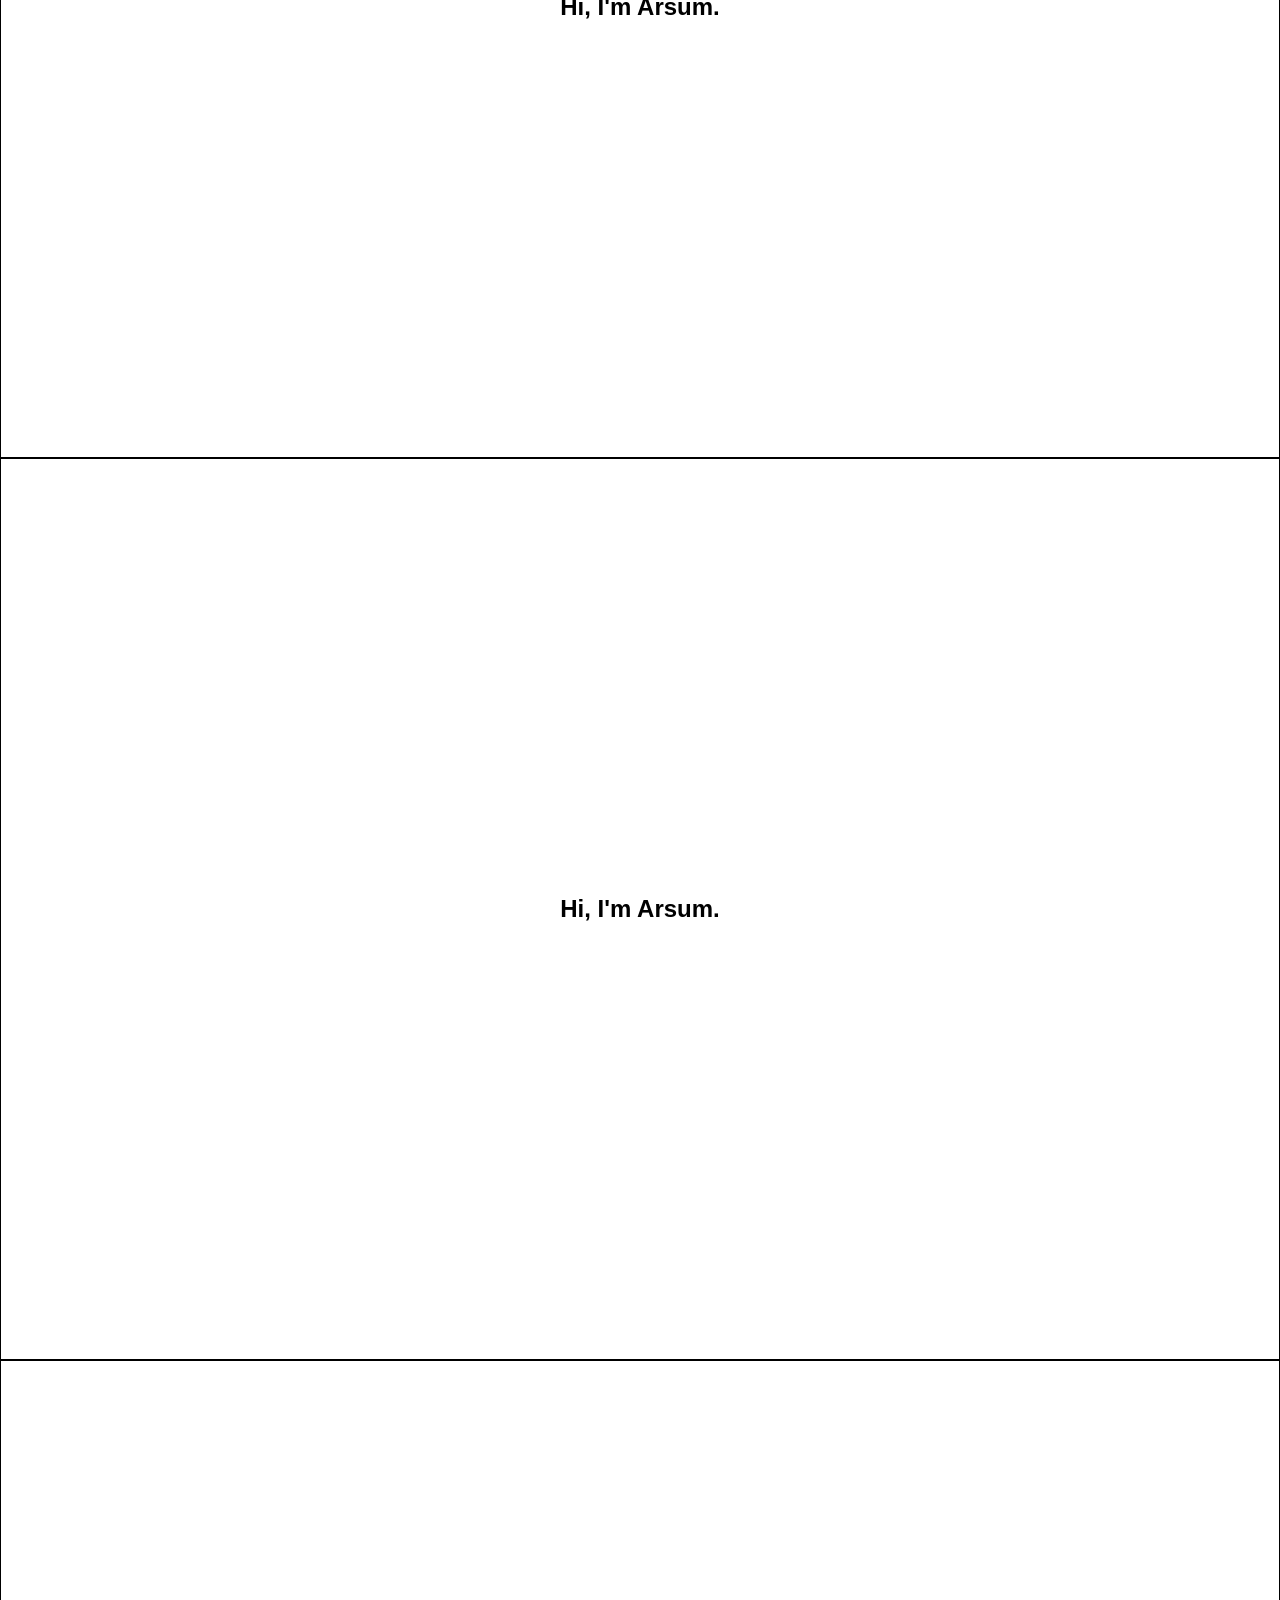
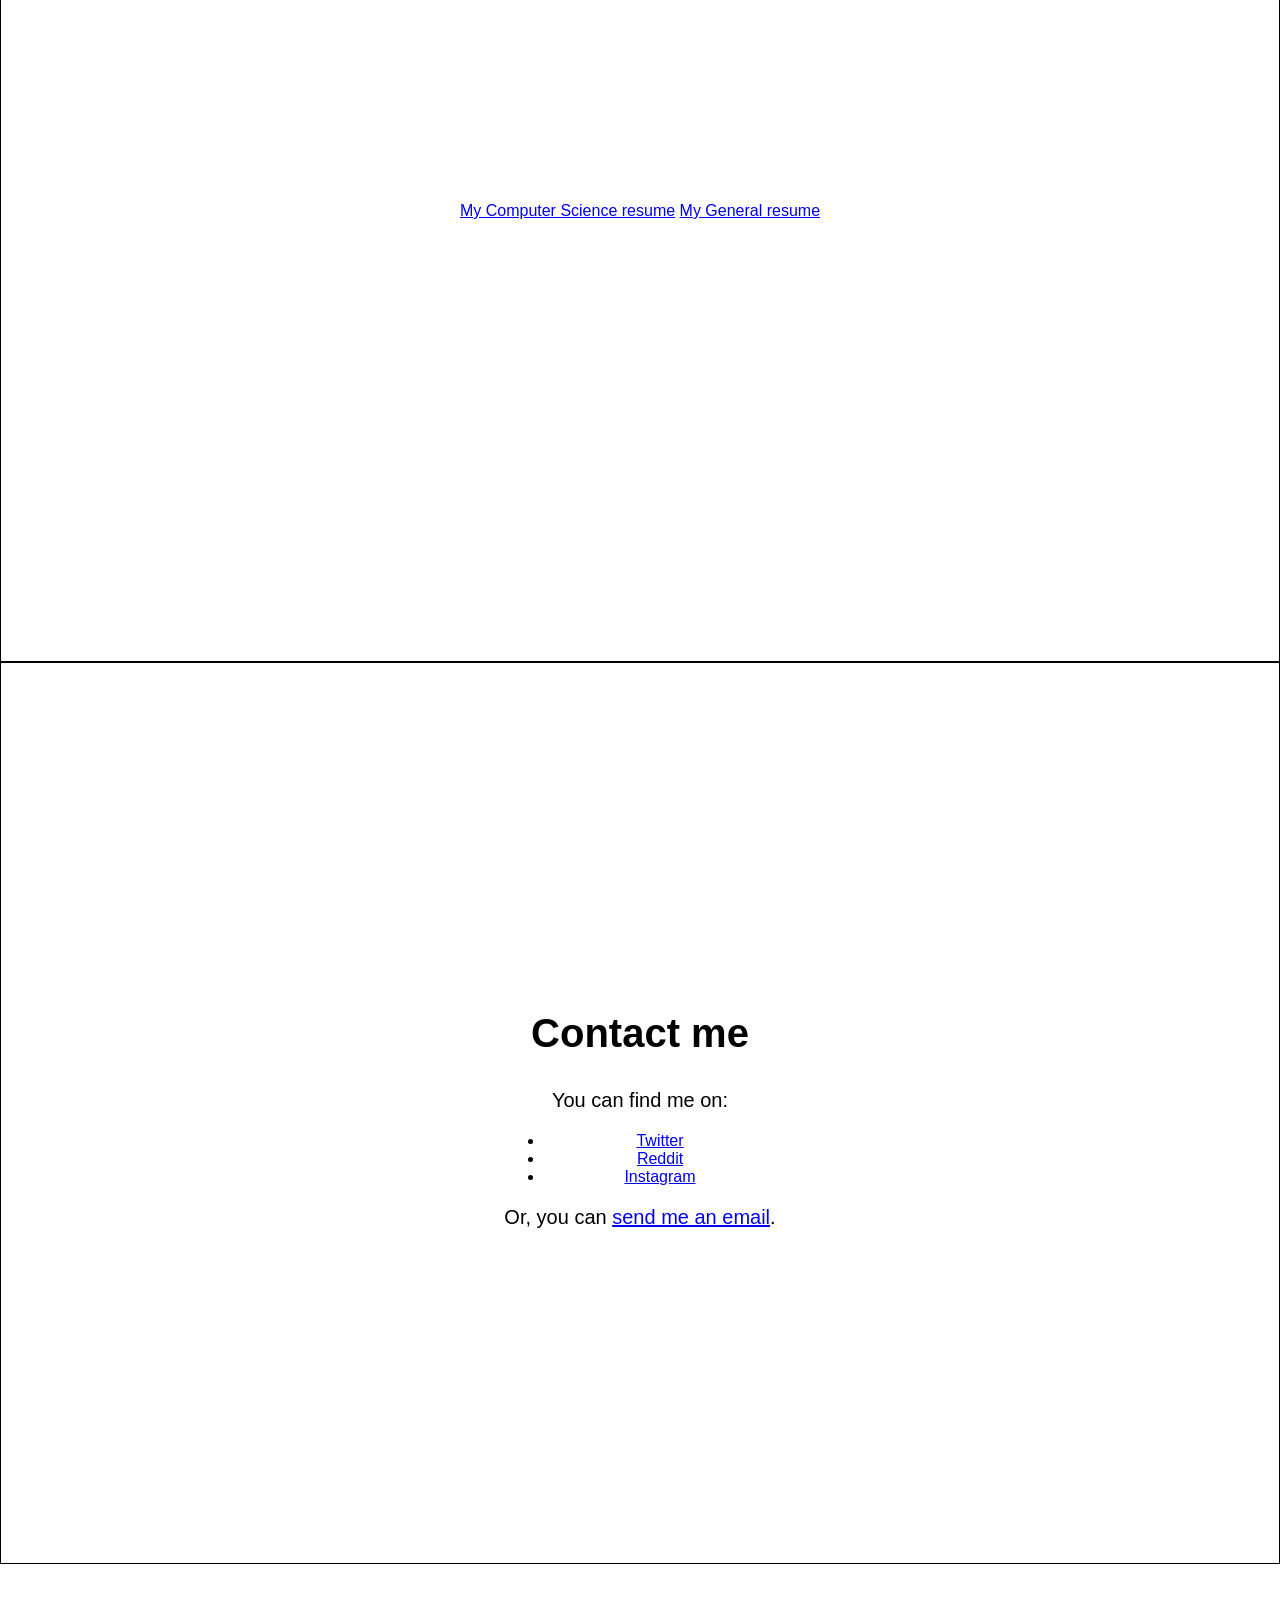
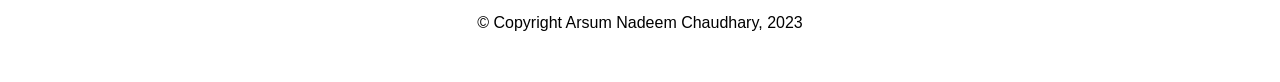
==== commit f51a0e6b: "done" ====
--- a/index.html
+++ b/index.html
@@ -134,7 +134,7 @@
             </section>
         </main>
         <footer>
-            © Copyright Boberick The Llama, 2017
+            © Copyright Arsum Nadeem Chaudhary, 2023
         </footer>
     </body>
 </html>
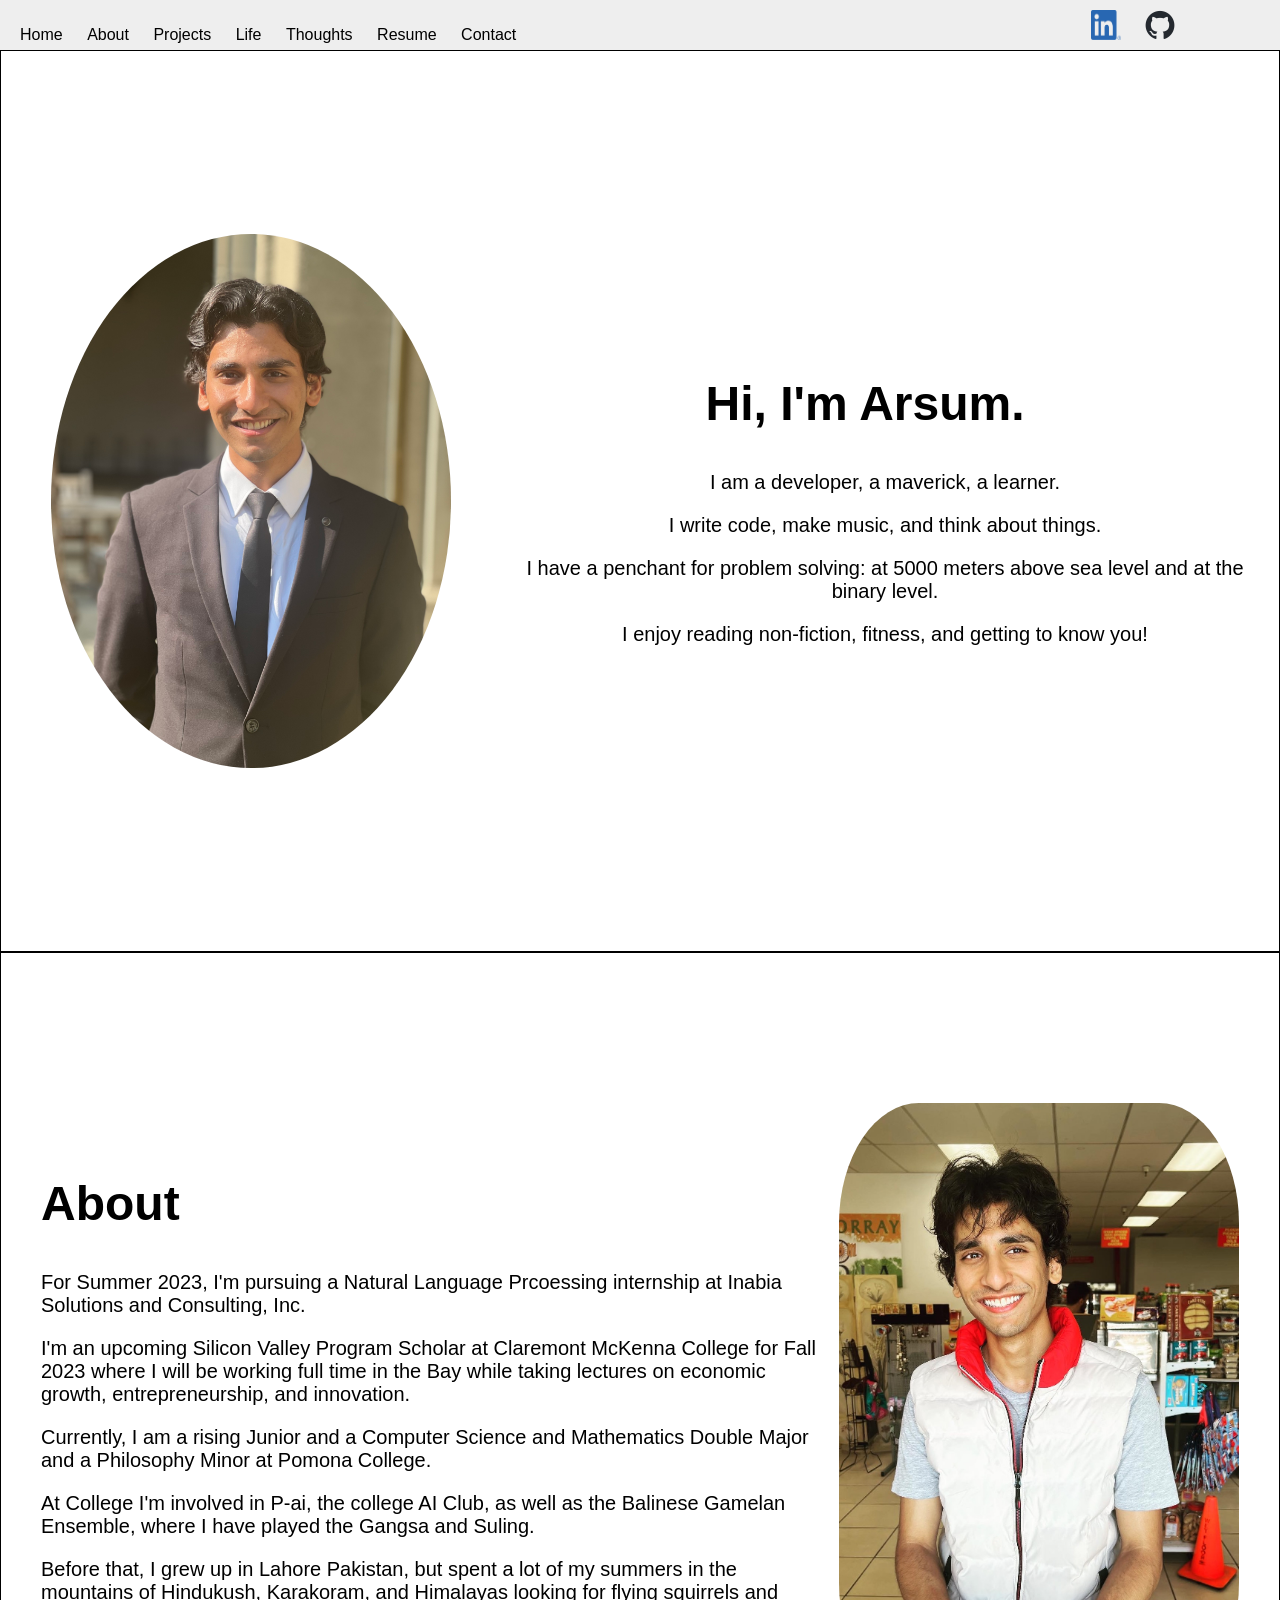
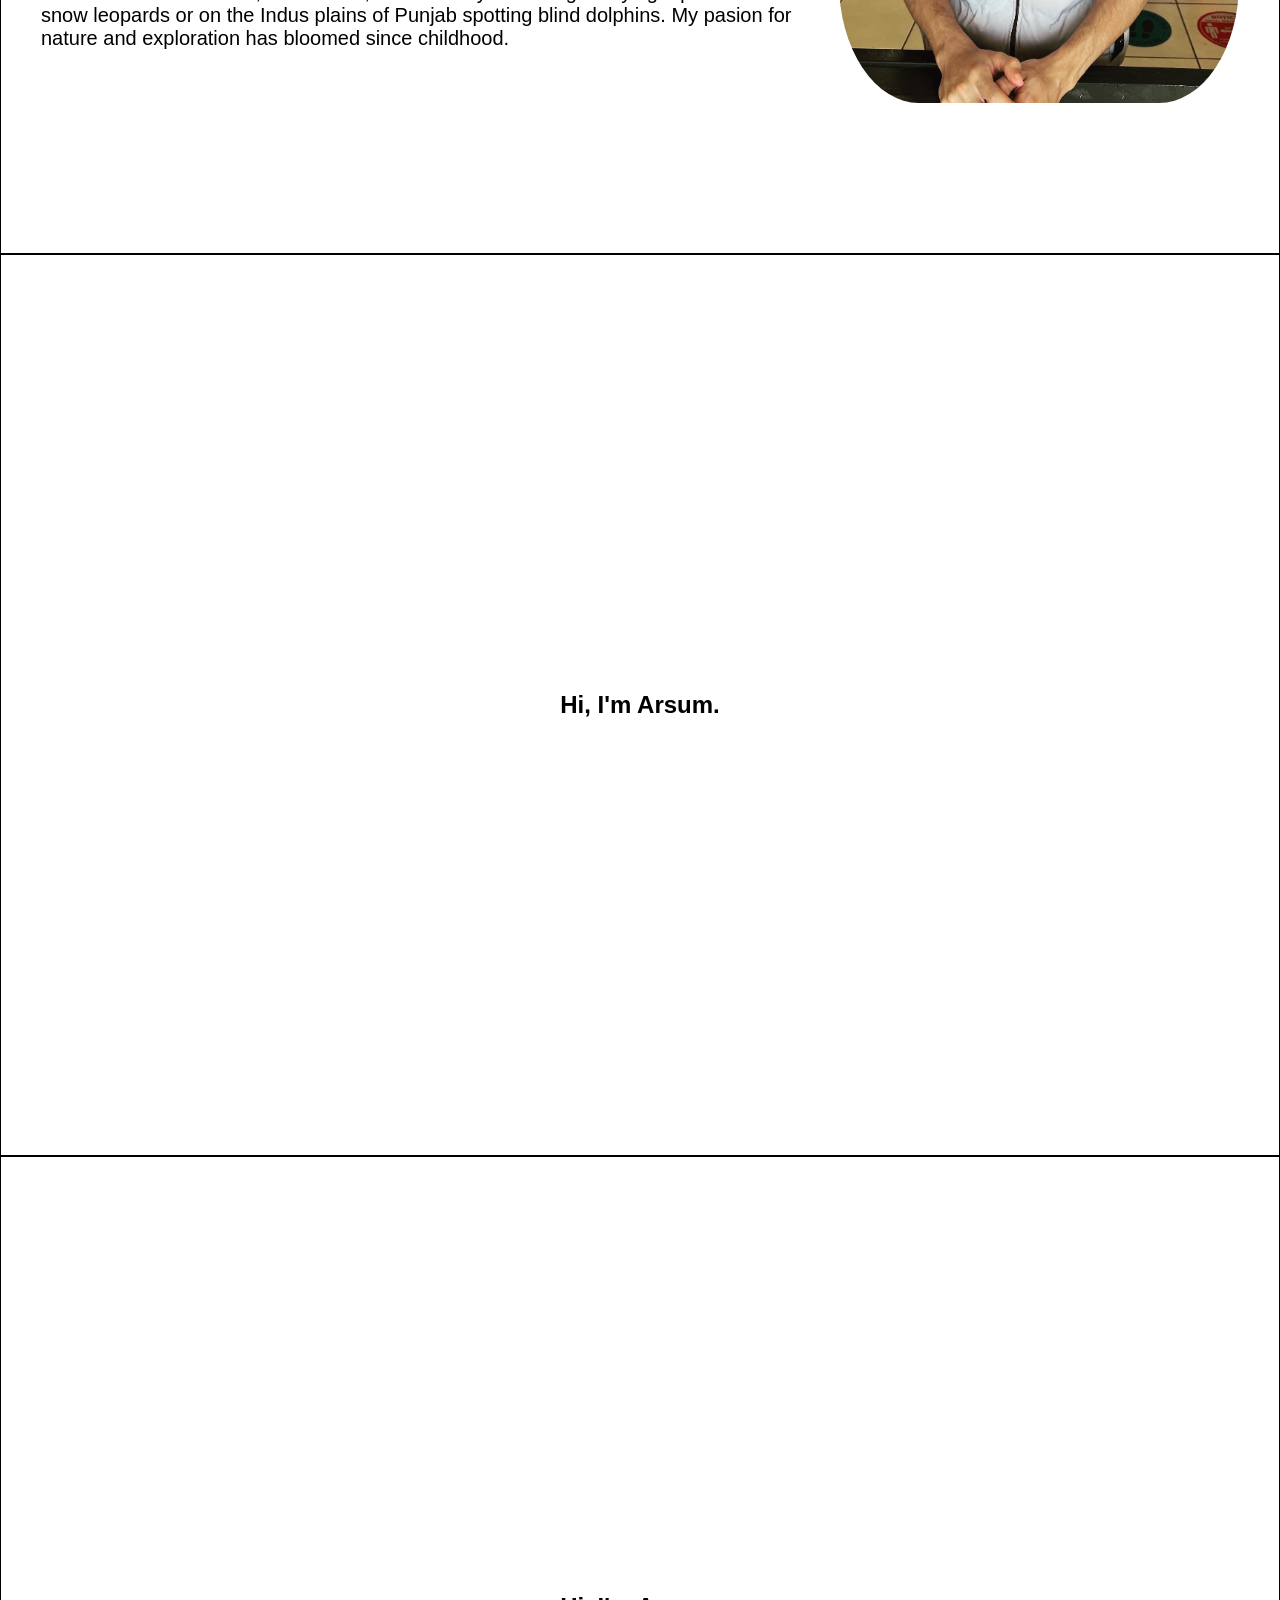
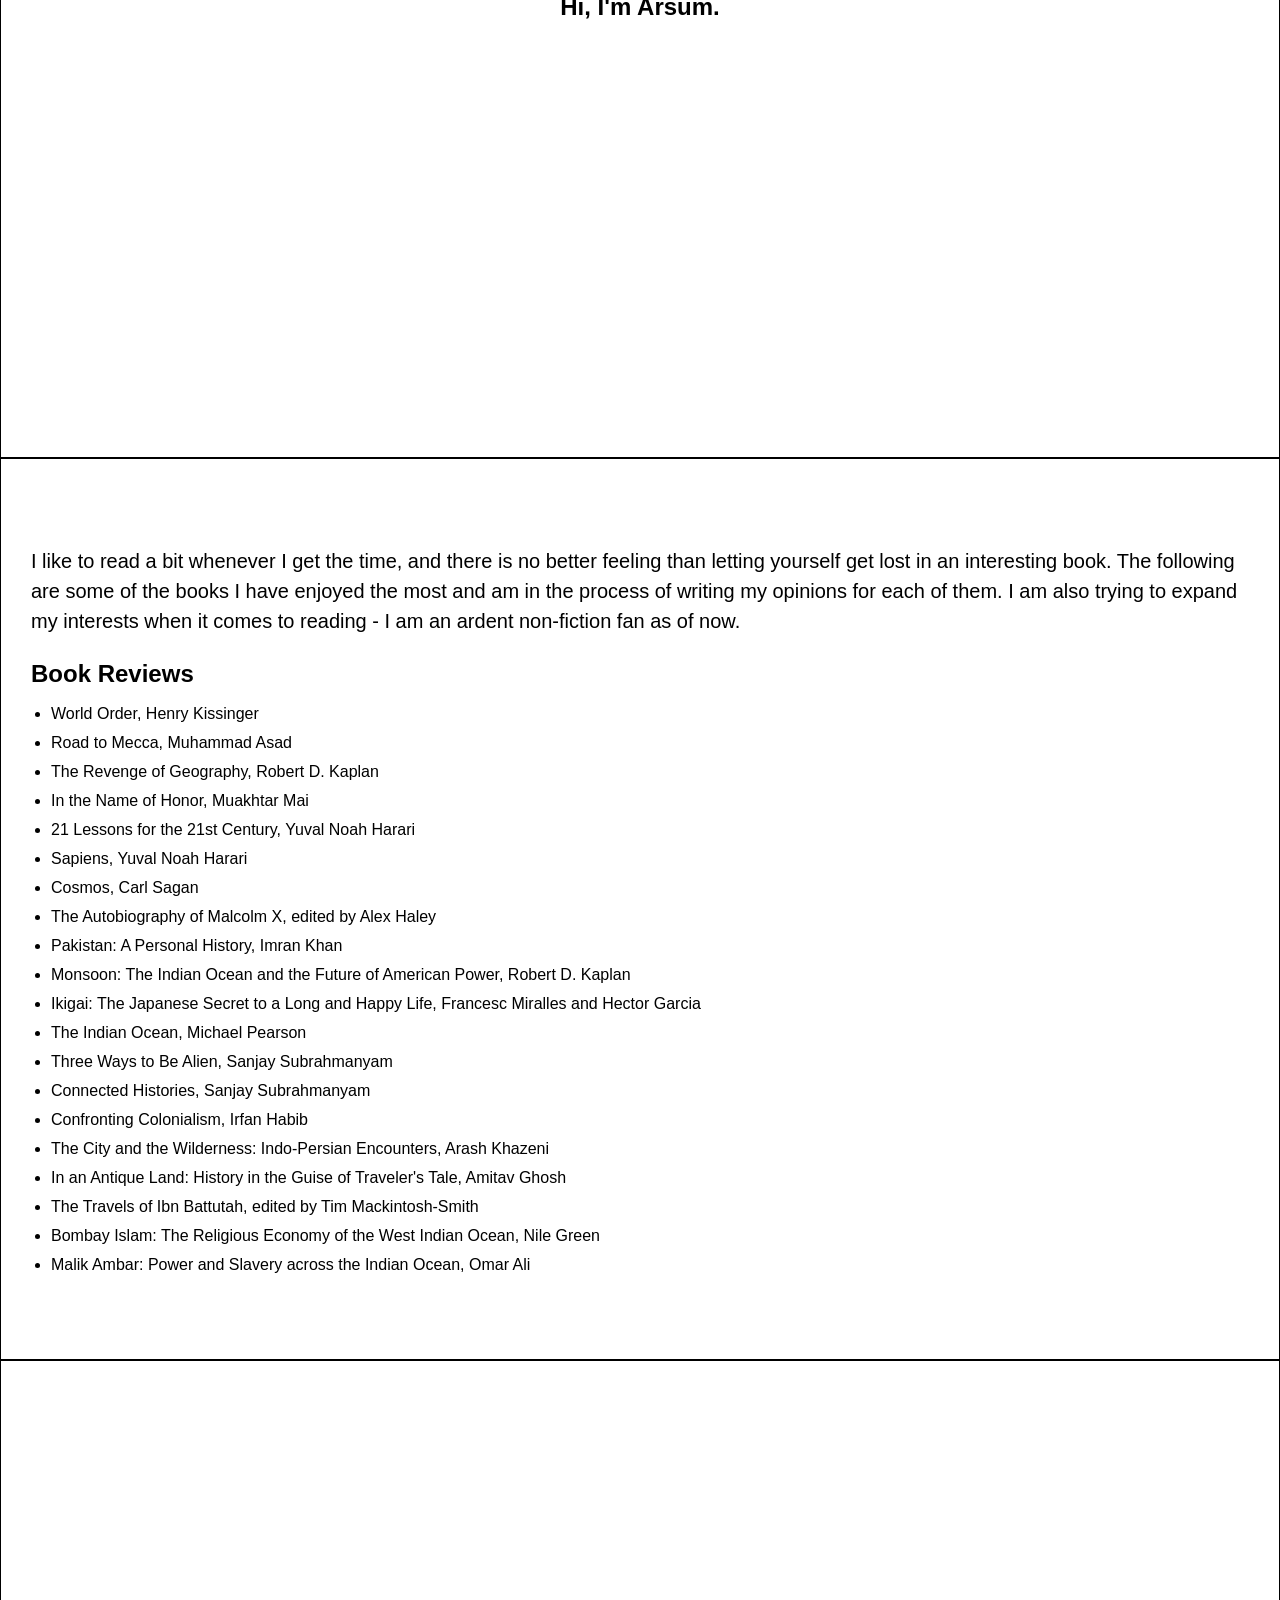
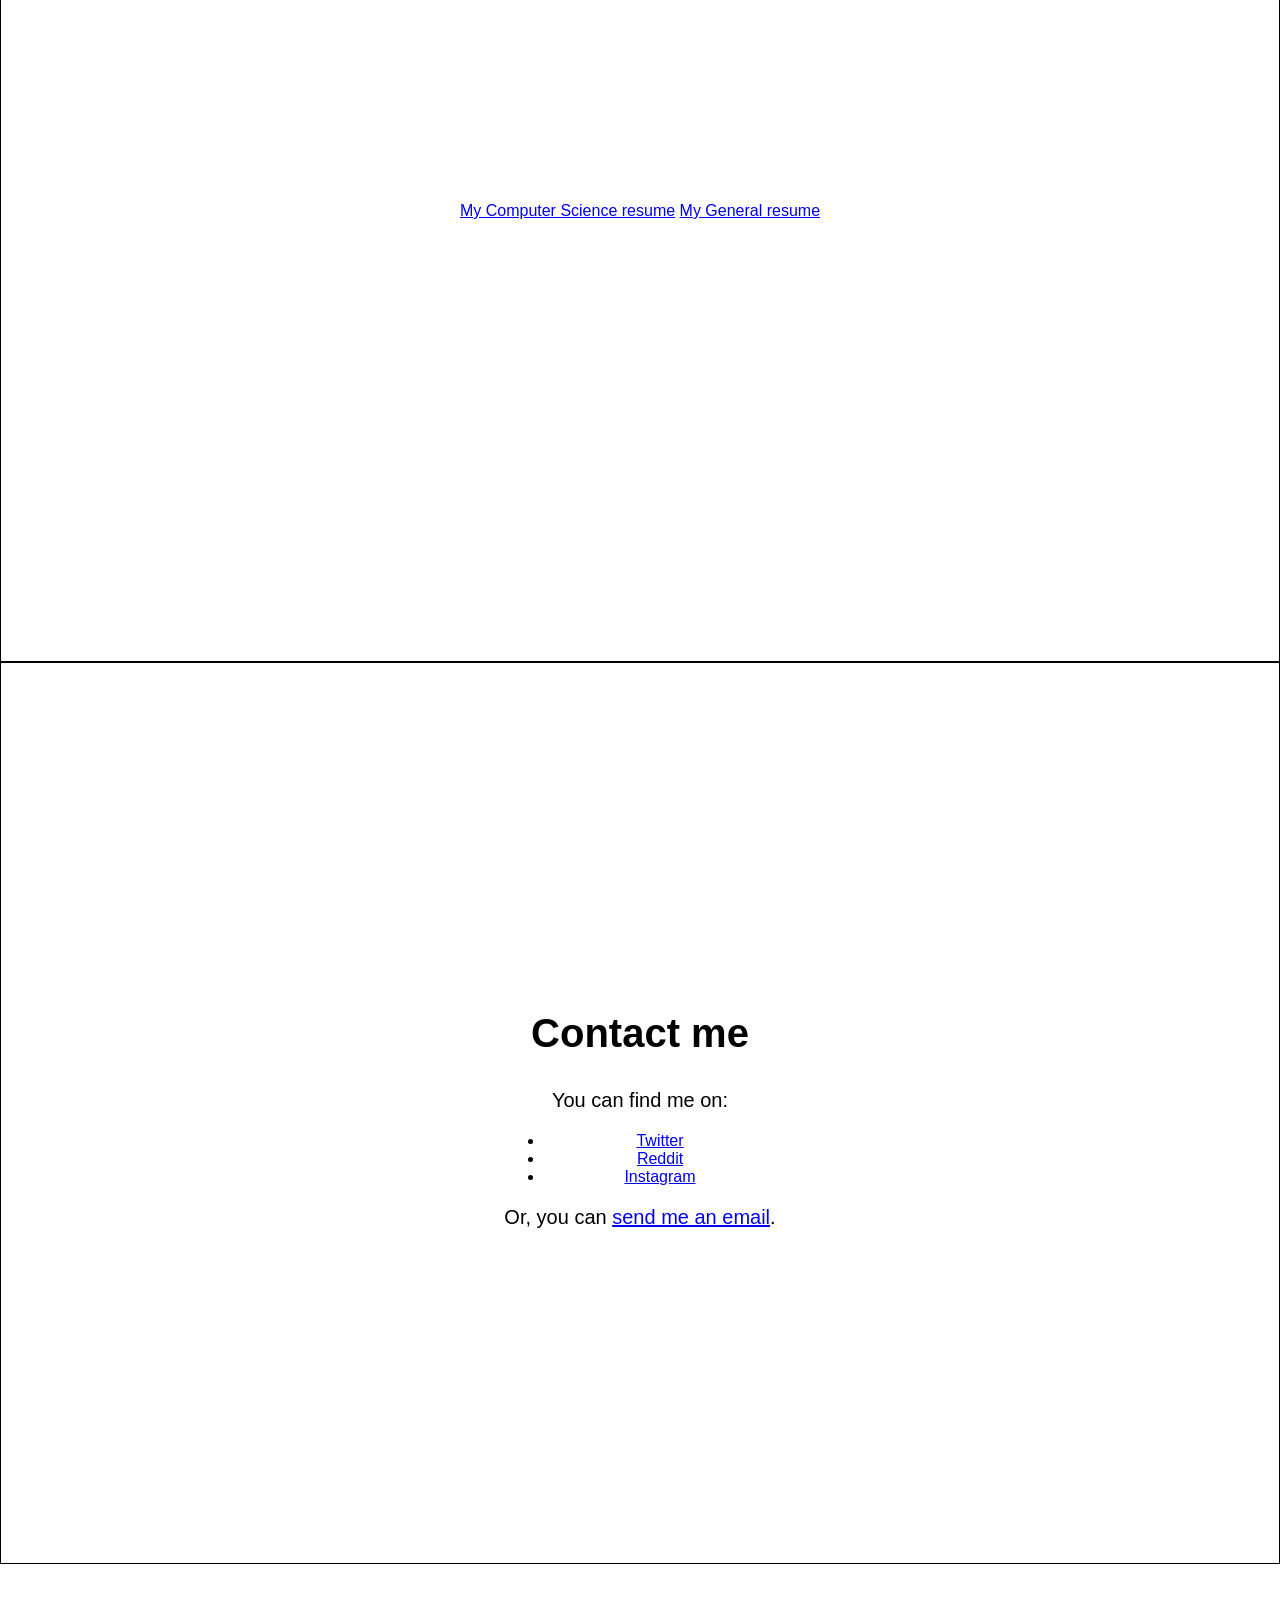
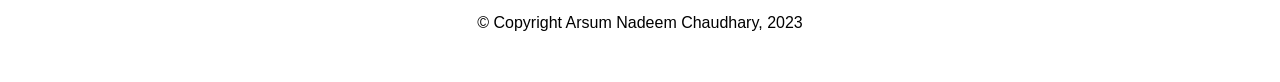
==== commit 82a2675a: "done" ====
--- a/index.html
+++ b/index.html
@@ -9,12 +9,12 @@
             <nav>
                 <ul>
                     <li><a href="#hero">Home</a></li>
+                    <li><a href="#about">About</a></li>
                     <li><a href="#projects">Projects</a></li>
                     <li><a href="#life">Life</a></li>
                     <li><a href="#thoughts">Thoughts</a></li>
                     <li><a href="#resume">Resume</a></li>
                     <li><a href="#contact">Contact</a></li>
-                    <li><a href="#about">About</a></li>
                     <li><a href="https://www.linkedin.com/in/arsum/">
                         <img src="LI-In-Bug.png" alt="LinkedIn" style="width:30px;height:30px; margin-left: 550px; margin-top: 10px">
                       </a></li>
@@ -68,6 +68,18 @@
                         </div>
                     </div>
                 </div>
+            </section>      
+
+            <section id="projects">
+                <div class="section-inner">
+                    <h1>Hi, I'm Arsum.</h1>
+                </div>
+            </section>
+
+            <section id="life">
+                <div class="section-inner">
+                    <h1>Hi, I'm Arsum.</h1>
+                </div>
             </section>
 
             <section id="thoughts">
@@ -99,19 +111,6 @@
                     </ul>
                 </div>
             </section>
-            
-
-            <section id="projects">
-                <div class="section-inner">
-                    <h1>Hi, I'm Arsum.</h1>
-                </div>
-            </section>
-
-            <section id="life">
-                <div class="section-inner">
-                    <h1>Hi, I'm Arsum.</h1>
-                </div>
-            </section>
 
             <section id="resume">
                 <div class="section-inner">
--- a/style.css
+++ b/style.css
@@ -98,10 +98,15 @@
     line-height: 1.5;
 }
 
+#thoughts p {
+    margin-left: 30px;
+    margin-right: 20px;
+}
+
 #thoughts h2 {
     font-size: 24px;
     font-weight: bold;
-    margin-left: 15px;
+    margin-left: 30px;
     margin-bottom: 10px;
 }
 
@@ -111,12 +116,12 @@
 }
 
 #thoughts li {
-    margin-left: 10px;
+    margin-left: 30px;
     margin-bottom: 5px;
 }
 
 #thoughts li:before {
-    margin-right: 5px;
+    margin-right: 10px;
 }
 
 
@@ -157,4 +162,7 @@
 
 #contact {
     background-image: linear-gradient(rgba(255,255,255,0.75),rgba(255,255,255,0.75)), url('https://codetheweb.blog/assets/img/posts/steps-to-creating-a-website/canyon.jpg');
+}
+#thoughts {
+    background-image: linear-gradient(rgba(255,255,255,0.7),rgba(255,255,255,0.7)), url('stairs.JPG');
 }
